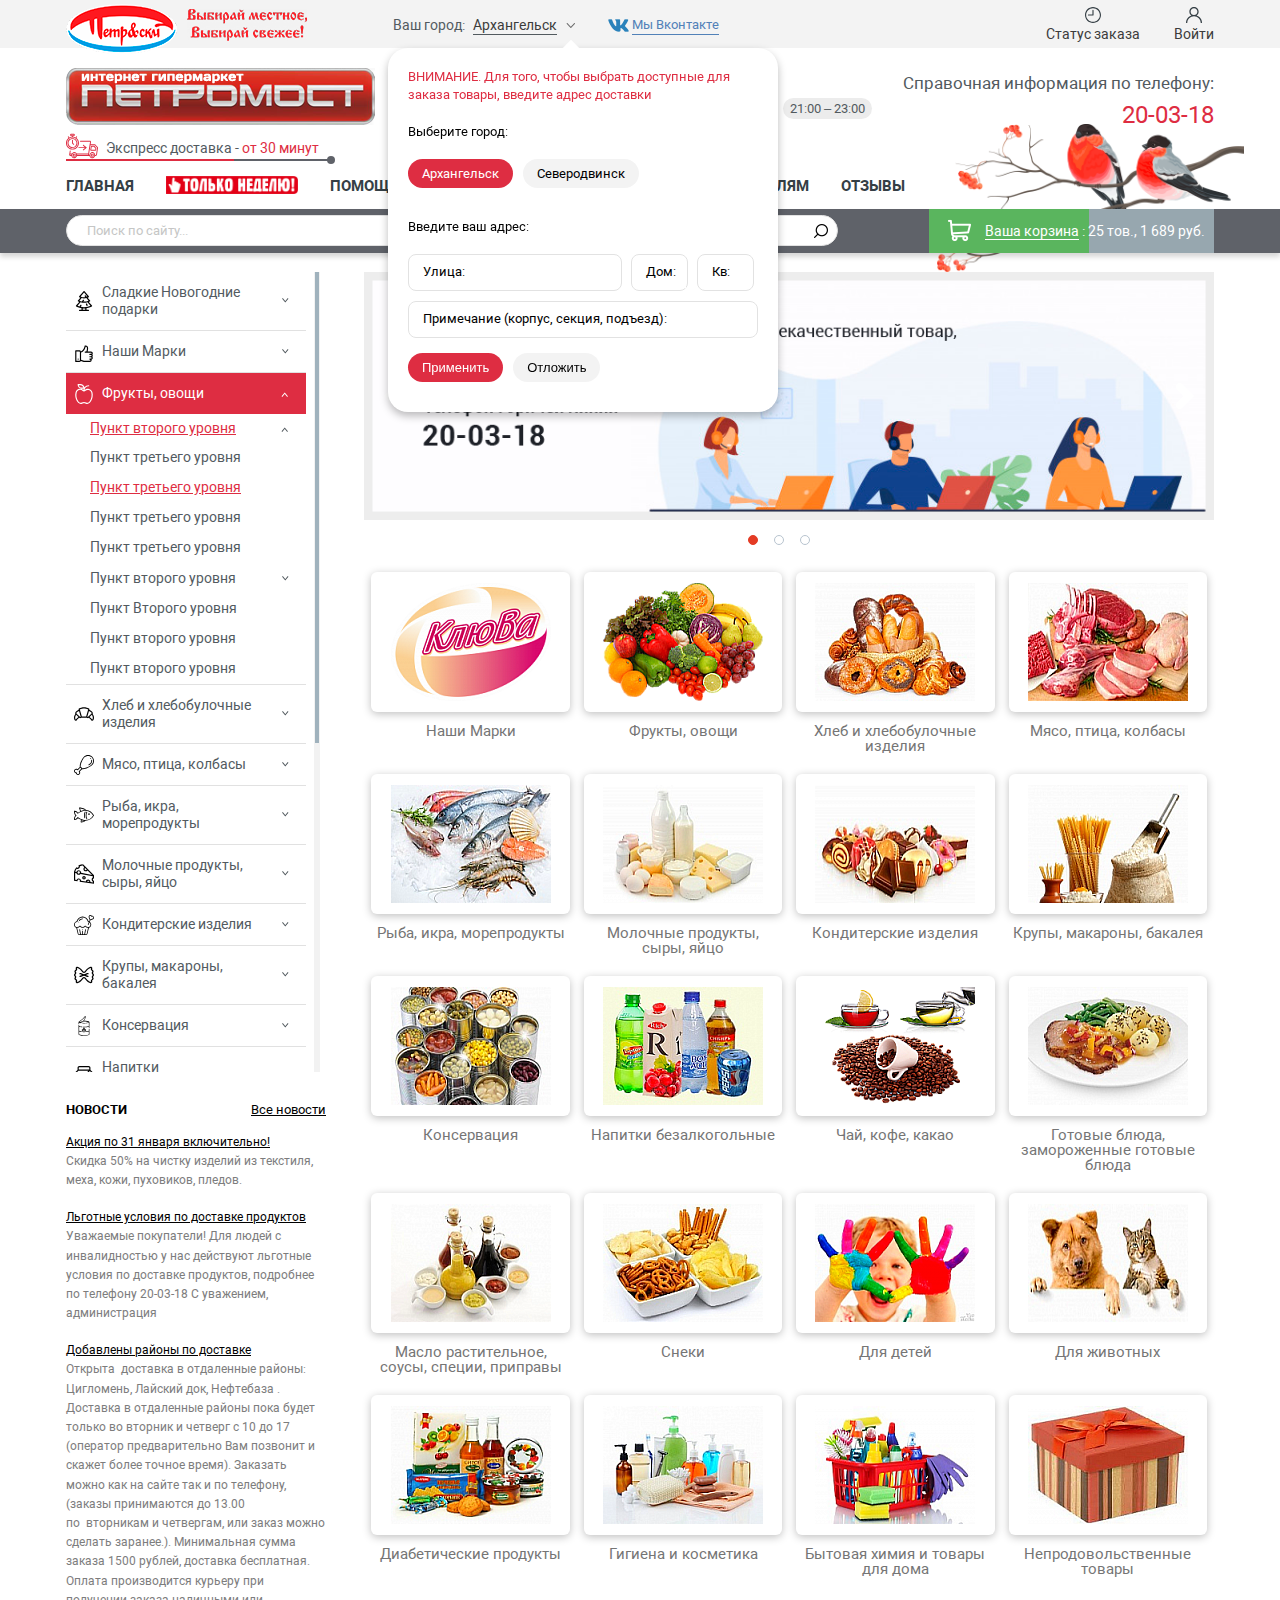
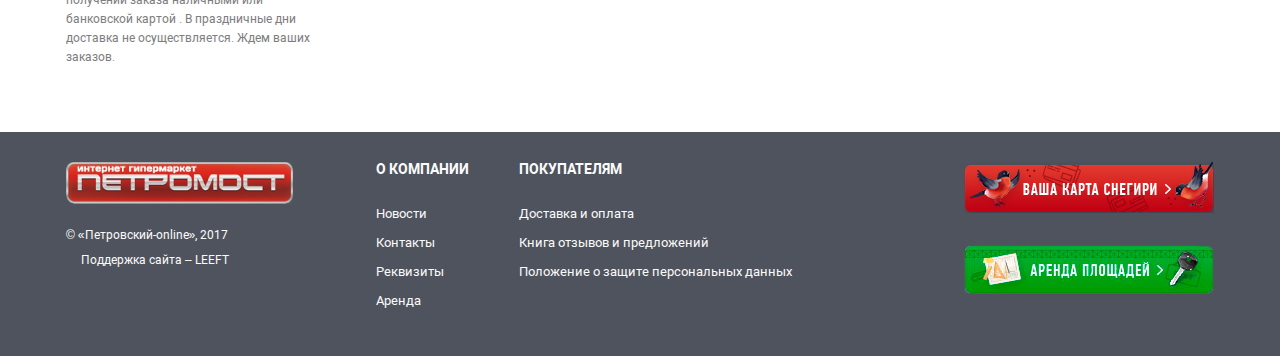
==== docs/index.html @ ac7d1e12 "create" ====
<!DOCTYPE html>
<html class="s1 mod-overflow">
<head>
    <meta name="viewport" content="width=device-width, initial-scale=1">
    <meta http-equiv="X-UA-Compatible" content="IE=edge">
    <title>Петромост.рф - Интернет магазин продуктов</title>
    <meta charset="UTF-8">
    <META http-equiv=Content-Type content="text/html; charset=utf-8">
    <script type="text/javascript" src="scripts_old/jquery-1.8.3.min.js"></script>
    <meta http-equiv="Content-Type" content="text/html; charset=UTF-8" />
    <meta name="robots" content="index, follow" />
    <meta name="keywords" content="Петромост, петромост.рф, интернет магазин, доставка продуктов, продукты, купить продукты с доставкой, мясо, молоко, консервация, напитки, бакалея, на дом, Архангельск" />
    <meta name="description" content="Петромост.рф  - интернет гипермаркет (интернет магазин) продуктов питания в Архангельске, доставка продуктов в офис и на дом" />

    <link href="styles_old/kernel_main_v1.css" type="text/css"  rel="stylesheet" />
    <link href="styles_old/page_85cbd7ffe8cca6eb652d5aca502a6963_v1.css" type="text/css"  rel="stylesheet" />
    <link href="styles_old/template_04885a9dadc948684a8956e6406405ed_v1.css" type="text/css"  data-template-style="true" rel="stylesheet" />
    <link href="styles_old/popup.min.css" type="text/css"  data-template-style="true"  rel="stylesheet" />
    <link href="https://use.fontawesome.com/releases/v5.8.1/css/all.css" rel="preload" as="style">
    <link href="https://use.fontawesome.com/releases/v5.8.1/css/all.css" rel="stylesheet">
    


    <script type="text/javascript"  src="scripts_old/kernel_main_v1.js"></script>
    <script type="text/javascript"  src="scripts_old/kernel_socialservices_v1.js"></script>

    

    <script type="text/javascript"  src="scripts_old/template_f5837180a6093e9249a236d02bc53e63_v1.js"></script>

    


        
    <link href="styles_old/adaptive.css" type="text/css" rel="stylesheet"/>

    <script src="scripts_old/jquery.site_scripts.js"></script>
    <script src="scripts_old/jquery.fancybox-1.3.4.pack.js"></script>
    <!--        <link rel="stylesheet" href="--><!--/css/new-style.css">-->

    <link rel="stylesheet" href="styles_old/media-queries.css">

    <link rel="stylesheet" href="styles/index.css">
    <link rel="stylesheet" href="fonts/roboto/roboto.css">
    <script src="scripts/bundle.js"></script>
    <script src="scripts/vendor/baron.js"></script>
    <script src="scripts/vendor/svg4everybody.min.js"></script>
    <script>svg4everybody(); // run it now or whenever you are ready</script>

    
</head>

<body class="mod-overflow">
<!-- Yandex.Metrika counter -->

<!-- /Yandex.Metrika counter -->


    <div class="popupSelectCity">
        <div class="hovSelectCity"></div>
        <div class="windSelectCity" id="select_city" style="display: none">
            <div class="closeSelectCity"></div>
            <div class="titleSelectCity">Выбрать город</div>
            <div class="modal-text" style="color:red;font-size: 15px"> ВНИМАНИЕ. Для того, чтобы выбрать доступные для
            заказа товары, введите адрес доставки
            </div>
            <!--<div class="modal-text">Прежде чем начать пользоваться сайтом, укажите адрес доставки, чтобы выбрать доступные для заказа товары</div>-->
            <ul class="selectSelectCity inline">
                <li><a href="http://петромост.рф/?city=arh" id="set_adress"                   class="address-selection">Архангельск</a></li>
                <li><a href="http://северодвинск.петромост.рф/?city=sev" id="sevsk_city">Северодвинск</a></li>
                <!--<li><a href="http://новодвинск.петромост.рф/?city=nvd" id="sevsk_city">Новодвинск</a></li>-->
            </ul>
        </div>
        <div class="windSelectCity street" id="select_street" >
            <div class="closeSelectCity"></div>
            <div class="titleSelectCity">Укажите адрес</div>
            <div class="modal-text" style="color:red;font-size: 15px"> ВНИМАНИЕ. Для того, чтобы выбрать доступные для заказа товары, введите адрес доставки </div>
            <!--<div class="modal-text">Прежде чем начать пользоваться сайтом, укажите адрес доставки, чтобы выбрать доступные для заказа товары</div>-->
            <input type="hidden" id="template_path" value="/bitrix/templates/main_adaptive">
            <input type="hidden" id="stree_tt" value="">
            <input type="text" value="" class="inp header__input findStreet" placeholder="Введите адрес*" required>
            <div class="scroll_bar" style="height: 215px;display: none;">
                <div class="streetFinder"></div>
            </div>
            <div class="street_data">
                <input type="text" value="" class="inp header__input" placeholder="Дом*" id="house" required="">
                <input type="text" value="" class="inp header__input" placeholder="Корпус" id="korpus">
                <input type="text" value="" class="inp header__input" placeholder="Квартира*" id="flat" required>
                <div style="clear: both"></div>
            </div>
            <div class="selectCityFooter">
                <a href="#" class="btn set_adress btn__order" style="padding-top:10px">Подтвердить</a>
            </div>
        </div>
    </div>
    <div class="selectSite">
        <span class="mobile">
            <a href="#" class="selectCity">Ваш город: Архангельск</a>
        </span>
        <span class="destop">
            <a href="/" class="header-top-logo">
                <img src="assets/img/petrovsky-logo.png" alt="Петровский лого">
            </a>
            <a href="/" class="header-top-logo-text">
                <img src="assets/img/petrovsky-logo-text.png" alt="Петровский лого">
            </a>
            Ваш город:<a href="#" class="js-select-city"><span class="baloon-select-city-tail js-select-city-baloon active"></span>Архангельск</a>
            
            <div class="baloon-select-city js-select-city-baloon active">
                <p class="baloon-select-city-top">ВНИМАНИЕ. Для того, чтобы выбрать доступные для заказа товары, введите адрес доставки</p>
                <form class="baloon-select-city-form" action="">
                    <p>Выберите город:</p>
                    <div class="baloon-select-city-row">
                        <a class="baloon-select-city-form__city js-select-city-link active" href="#">Архангельск</a>
                        <a class="baloon-select-city-form__city js-select-city-link" href="#">Северодвинск</a>
                    </div>
                    <p>Введите ваш адрес:</p>
                    <div class="baloon-select-city-row mod-address">
                        <label class="baloon-select-city-form__input street">
                            <input class="inp" type="text" name="street" placeholder=" ">
                            <span>Улица:</span>
                        </label>
                        <label class="baloon-select-city-form__input building">
                            <input class="inp" type="text" name="building" placeholder=" ">
                            <span>Дом:</span>
                        </label>
                        <label class="baloon-select-city-form__input apartment">
                            <input class="inp" type="text" name="apt" placeholder=" ">
                            <span>Кв:</span>
                        </label>
                    </div>
                    <div class="baloon-select-city-row mod-comment">
                        <label class="baloon-select-city-form__input">
                            <input class="inp" type="text" name="comment" placeholder=" ">
                            <span>Примечание (корпус, секция, подъезд):</span>
                        </label>
                    </div>
                    <div class="baloon-select-city-row mod-buttons">
                        <button class="baloon-select-city-form__button submit">Применить</button>
                        <button class="baloon-select-city-form__button js-baloon-close">Отложить</button>
                    </div>
                </form>
            </div>
            <a class="selectCity-vk" target="_blank" href="http://vk.com/petromost">Мы Вконтакте</a>
            
            <a href="/" class="header-new-status">
                <div class="header-new-icon">
                    <svg class="icon-header-time">
                        <use xlink:href="icons/all.svg#icon-header-time"/>
                    </svg>
                </div>
                <div href="/" class="header-new-text">
                    Статус заказа
                </div>
            </a>
            <a href="/" class="header-new-auth">
                <div class="header-new-icon">
                    <svg class="icon-header-user">
                        <use xlink:href="icons/all.svg#icon-header-user"/>
                    </svg>
                </div>
                <div class="header-new-text">
                    Войти
                </div>
            </a>
        </span>
        
    </div>

    <div class="popup-mobile">
        <div class="popup-mobile__background">

        </div>
        <div class="popup-mobile-wrapper">
            <div class="popup-mobile-content">
                <div class="popup-mobile__title">
                    Новая мобильная версия
                </div>
                <div class="popup-mobile__text">
                    Мы внедряем НОВУЮ <br/> мобильную версию для&nbsp;вашего&nbsp;удобства.
                </div>
                <a href="/" class="popup-mobile__button">
                    <svg xmlns="http://www.w3.org/2000/svg" xmlns:xlink="http://www.w3.org/1999/xlink" width="30" height="33" viewBox="0 0 30 33">
                        <image id="clone" width="30" height="33" xlink:href="[data-uri]"/>
                    </svg>
                    <span>Перейти</span>
                </a>
            
            </div>
            <div class="popup-mobile__close js-popup-mobile-close">
                [ Х ]
            </div>
        </div>
    </div>
    <!-- begin site_container  -->
    <div class="site_container">
        <div class="header__bottom">
            <div class="header__bottom-container">
                <div class="header__bottom-cart js-show-cart" data-delivery-price="3000" data-current-price="1689">
    <span class="header__bottom-cart-indicator js-cart-indicator"></span>
    <div class="header__bottom-cart-content">
        <a class="header__bottom-cart-link" href="#">Ваша корзина</a>
        :
        <span class="cart-price">25</span>
        тов.,
        <span class="cart-price">1 689</span>
        руб.
        <div class="header__bottom-cart-baloon js-cart-baloon js-custom-scroll">
            <div class="header__bottom-cart-baloon-indicator">
                <span class="header__bottom-cart-baloon-indicator-background js-cart-indicator"></span>
                <span class="header__bottom-cart-baloon-indicator-text">До бесплатной доставки осталось 1 311 руб.</span>
            </div>
            <div class="header__bottom-cart-baloon-container">
                <div class="baron__scroller">
                    <div class="header__bottom-cart-baloon-row">
                        <div class="header__bottom-cart-baloon-item">
                            <div class="header__bottom-cart-baloon__img"></div>
                            <div class="header__bottom-cart-baloon-info">
                                <p class="header__bottom-cart-baloon-info-text">Ананасы Боярин колечки в легком сиропе ж/б 580мл копия</p>
                            </div>
                            <div class="stepper">
                                <label for="" class="stepper__field">
                                    <input type="text" value="1" maxlength="2" step="1" class="stepper__input">
                                    <span class="stepper-text">шт.</span>
                                </label>
                                <div class="stepper__buttons">
                                    <button class="stepper__btn stepper__btn-minus" aria-label="Уменьшить количество">-</button>
                                    <button class="stepper__btn stepper__btn-plus" aria-label="Увеличить количество">+</button>
                                </div>
                            </div>
                            <span class="basket-item-cost">43.86p</span>
                            <div class="header__bottom-cart-baloon-item-delete">
                                <svg xmlns="http://www.w3.org/2000/svg" xmlns:xlink="http://www.w3.org/1999/xlink" fill="rgb(99, 110, 112)" width="12px" height="11px">
                                    <path fill-rule="evenodd" d="M11.414,10.282 L11.053,10.662 L6.000,5.861 L0.947,10.662 L0.586,10.282 L5.620,5.500 L0.586,0.718 L0.947,0.338 L6.000,5.139 L11.053,0.338 L11.414,0.718 L6.380,5.500 L11.414,10.282 Z"/>
                                </svg>
                            </div>
                        </div>
                    </div>
                    <div class="header__bottom-cart-baloon-row">
                        <div class="header__bottom-cart-baloon-item">
                            <div class="header__bottom-cart-baloon__img"></div>
                            <div class="header__bottom-cart-baloon-info">
                                <p class="header__bottom-cart-baloon-info-text">Ананасы Боярин колечки в легком сиропе ж/б 580мл копия</p>
                            </div>
                            <div class="stepper">
                                <label for="" class="stepper__field">
                                    <input type="text" value="1" maxlength="2" step="1" class="stepper__input">
                                    <span class="stepper-text">шт.</span>
                                </label>
                                <div class="stepper__buttons">
                                    <button class="stepper__btn stepper__btn-minus" aria-label="Уменьшить количество">-</button>
                                    <button class="stepper__btn stepper__btn-plus" aria-label="Увеличить количество">+</button>
                                </div>
                            </div>
                            <span class="basket-item-cost">43.86p</span>
                            <div class="header__bottom-cart-baloon-item-delete">
                                <svg xmlns="http://www.w3.org/2000/svg" xmlns:xlink="http://www.w3.org/1999/xlink" fill="rgb(99, 110, 112)" width="12px" height="11px">
                                    <path fill-rule="evenodd" d="M11.414,10.282 L11.053,10.662 L6.000,5.861 L0.947,10.662 L0.586,10.282 L5.620,5.500 L0.586,0.718 L0.947,0.338 L6.000,5.139 L11.053,0.338 L11.414,0.718 L6.380,5.500 L11.414,10.282 Z"/>
                                </svg>
                            </div>
                        </div>
                    </div>
                </div>
                <div class="baron__track">
                    <div class="baron__bar"></div>
                </div>
            </div>

            <div class="basket-recommendation">
                <p class="basket-recommendation__title">Добавить к заказу?</p>
                <div class="basket-recommendation__item">
                    <div class="header__bottom-cart-baloon__img"></div>
                    <div class="basket-recommendation__item__container">
                        <div class="basket-recommendation__item-info">
                            <p class="header__bottom-cart-baloon-info-text basket-recommendation__item-title">Бумага туалетная Клюва 2-сл белая 4шт</p>
                        </div>
                        <span class="basket-item-cost basket-recommendation__item-cost">43.86p</span>
                        <div class="stepper">
                            <label for="" class="stepper__field">
                                <input type="text" value="1" maxlength="2" step="1" class="stepper__input">
                                <span class="stepper-text">шт.</span>
                            </label>
                            <div class="stepper__buttons">
                                <button class="stepper__btn stepper__btn-minus hidden" aria-label="Уменьшить количество">-</button>
                                <button class="stepper__btn stepper__btn-plus" aria-label="Увеличить количество">+</button>
                            </div>
                        </div>
                    </div>
                </div>
<div class="basket-recommendation__item">
                    <div class="header__bottom-cart-baloon__img"></div>
                    <div class="basket-recommendation__item__container">
                        <div class="basket-recommendation__item-info">
                            <p class="header__bottom-cart-baloon-info-text basket-recommendation__item-title">Бумага туалетная Клюва 2-сл белая 4шт</p>
                        </div>
                        <span class="basket-item-cost basket-recommendation__item-cost">43.86p</span>
                        <div class="stepper">
                            <label for="" class="stepper__field">
                                <input type="text" value="0" maxlength="2" step="1" class="stepper__input">
                                <span class="stepper-text">шт.</span>
                            </label>
                            <div class="stepper__buttons">
                                <button class="stepper__btn stepper__btn-minus hidden" aria-label="Уменьшить количество">-</button>
                                <button class="stepper__btn stepper__btn-plus" aria-label="Увеличить количество">+</button>
                            </div>
                        </div>
                    </div>
                </div>
                <div class="basket-recommendation__item">
                    <div class="header__bottom-cart-baloon__img"></div>
                    <div class="basket-recommendation__item__container">
                        <div class="basket-recommendation__item-info">
                            <p class="header__bottom-cart-baloon-info-text basket-recommendation__item-title">Бумага туалетная Клюва 2-сл белая 4шт</p>
                        </div>
                        <span class="basket-item-cost basket-recommendation__item-cost">43.86p</span>
                        <div class="stepper">
                            <label for="" class="stepper__field">
                                <input type="text" value="0" maxlength="2" step="1" class="stepper__input">
                                <span class="stepper-text">шт.</span>
                            </label>
                            <div class="stepper__buttons">
                                <button class="stepper__btn stepper__btn-minus hidden" aria-label="Уменьшить количество">-</button>
                                <button class="stepper__btn stepper__btn-plus" aria-label="Увеличить количество">+</button>
                            </div>
                        </div>
                    </div>
                </div>
                <div class="basket-recommendation__item">
                    <div class="header__bottom-cart-baloon__img"></div>
                    <div class="basket-recommendation__item__container">
                        <div class="basket-recommendation__item-info">
                            <p class="header__bottom-cart-baloon-info-text basket-recommendation__item-title">Бумага туалетная Клюва 2-сл белая 4шт</p>
                        </div>
                        <span class="basket-item-cost basket-recommendation__item-cost">43.86p</span>
                        <div class="stepper">
                            <label for="" class="stepper__field">
                                <input type="text" value="0" maxlength="2" step="1" class="stepper__input">
                                <span class="stepper-text">шт.</span>
                            </label>
                            <div class="stepper__buttons">
                                <button class="stepper__btn stepper__btn-minus hidden" aria-label="Уменьшить количество">-</button>
                                <button class="stepper__btn stepper__btn-plus" aria-label="Увеличить количество">+</button>
                            </div>
                        </div>
                    </div>
                </div>
                <div class="basket-recommendation__item">
                    <div class="header__bottom-cart-baloon__img"></div>
                    <div class="basket-recommendation__item__container">
                        <div class="basket-recommendation__item-info">
                            <p class="header__bottom-cart-baloon-info-text basket-recommendation__item-title">Бумага туалетная Клюва 2-сл белая 4шт</p>
                        </div>
                        <span class="basket-item-cost basket-recommendation__item-cost">43.86p</span>
                        <div class="stepper">
                            <label for="" class="stepper__field">
                                <input type="text" value="0" maxlength="2" step="1" class="stepper__input">
                                <span class="stepper-text">шт.</span>
                            </label>
                            <div class="stepper__buttons">
                                <button class="stepper__btn stepper__btn-minus hidden" aria-label="Уменьшить количество">-</button>
                                <button class="stepper__btn stepper__btn-plus" aria-label="Увеличить количество">+</button>
                            </div>
                        </div>
                    </div>
                </div>
    
                            </div>

            <a class="header__bottom-cart-baloon__button" href="#">Перейти в корзину</a>
        </div>
    </div>
</div>

            </div>
        </div>
        <!-- begin site_block  -->
        <div class="site_block">
            <div class="header__deliv_time mobile" data-virtual="1">
                <div class="header__deliv_time__close">
                    <span></span>
                    <span></span>
                </div>
                <div class="header__deliv_time_row">
                    Доступное время доставки:
                    <span class="header__deliv_time_item active">сегодня</span>
                    <span class="header__deliv_time_item">завтра</span>
                </div>
                <div class="header__deliv_time_table">
                    <table class="active">
                        <tr>
                            <td >
                                <span data-today="0" data-yesterday="0" data-max="6">09:00 – 12:00</span>
                            </td>
                            <td >
                                <span data-today="0" data-yesterday="0" data-max="10">12:00 – 15:00</span>
                            </td>
                            <td class="active">
                                <span data-today="0" data-yesterday="0" data-max="10">15:00 – 18:00</span>
                            </td>
                            <td class="active">
                                <span data-today="0" data-yesterday="0" data-max="6">18:00 – 21:00</span>
                            </td>
                            <td class="active">
                                <span data-today="0" data-yesterday="0" data-max="6">21:00 – 23:00</span>
                            </td>
                        </tr>
                    </table>
                    <table>
                        <tr>
                            <td class="active">
                                <span data-today="0" data-yesterday="" data-max="6">09:00 – 12:00</span>
                            </td>
                            <td class="active">
                                <span data-today="0" data-yesterday="" data-max="10">12:00 – 15:00</span>
                            </td>
                            <td class="active">
                                <span data-today="0" data-yesterday="" data-max="10">15:00 – 18:00</span>
                            </td>
                            <td class="active">
                                <span data-today="0" data-yesterday="" data-max="6">18:00 – 21:00</span>
                            </td>
                            <td class="active">
                                <span data-today="0" data-yesterday="0" data-max="6">21:00 – 23:00</span>
                            </td>
                        </tr>
                    </table>
                </div>
                
            </div><div class="header-top-mobile">
                <div class="header-top-mobile-col">
                    <a href="/" class="header-top-mobile-logo">
                        <img src="assets/img/petrovsky-logo-mobile.png" alt="Петровский лого">
                    </a>
                    <a href="/" class="header-top-mobile-logo-text">
                        <img src="assets/img/petrovsky-logo-text-mobile.png" alt="Выбирай местное, выбирай свежее!">
                    </a>
                </div>
                <div class="header-top-mobile-col">
                    <a href="my-history.html" class="header-top-mobile-status">
                        <svg class="icon-header-time">
                            <use xlink:href="icons/all.svg#icon-header-time"></use>
                        </svg>
                    </a>
                </div>
            </div>
            <header class="header cf">
                <div class="header__left">
                    <a href="#" class="header-mobile-hamburger page">
                        <div class="header-mobile-hamburger__icon">
                            <span></span>
                            <span></span>
                            <span></span>
                        </div>
                    </a>
                    <div class="header-mobile-operation">
                        <a href="#" class="header-mobile-search"></a>
                        <a href="#" class="header-mobile-user auth__reg"></a>
                    </div>
                    <a href="/" class="header__logo"><img src="assets/img/logo.png" alt="Петромост"></a>

                    <a href="/customers/shops/" class="header__contact">наши контакты</a>

                    <div class="header__deliv_time">
                        <div class="header__deliv_time_row">
                            Доступное время доставки:
                            <span class="header__deliv_time_item active">сегодня</span>
                            <span class="header__deliv_time_item">завтра</span>
                        </div>
                        <div class="header__deliv_time_table">

                            <table class="active">
                                <tr>
                                    <td>
                                        <span data-today="0" data-yesterday="0" data-max="6">09:00 – 12:00</span>
                                    </td>
                                    <td>
                                        <span data-today="0" data-yesterday="0" data-max="10">12:00 – 15:00</span>
                                    </td>
                                    <td class="current">
                                        <span data-today="0" data-yesterday="0" data-max="10">15:00 – 18:00</span>
                                    </td>
                                    <td class="active">
                                        <span data-today="0" data-yesterday="0" data-max="6">18:00 – 21:00</span>
                                    </td>
                                    <td class="active">
                                        <span data-today="0" data-yesterday="0" data-max="6">21:00 – 23:00</span>
                                    </td>
                                </tr>
                            </table>

                            <table>
                                <tr>
                                    <td class="active">
                                        <span data-today="0" data-yesterday="" data-max="6">09:00 – 12:00</span>
                                    </td>
                                    <td class="active">
                                        <span data-today="0" data-yesterday="" data-max="10">12:00 – 15:00</span>
                                    </td>
                                    <td class="active">
                                        <span data-today="0" data-yesterday="" data-max="10">15:00 – 18:00</span>
                                    </td>
                                    <td class="active">
                                        <span data-today="0" data-yesterday="" data-max="6">18:00 – 21:00</span>
                                    </td>
                                    <td class="active">
                                        <span data-today="0" data-yesterday="" data-max="6">21:00 – 23:00</span>
                                    </td>
                                </tr>
                            </table>
                        </div>
                    </div>

                    <div class="header-fast-delivery">
                        <svg class="icon-fast-delivery">
                            <use xlink:href="icons/all.svg#icon-fast-delivery"/>
                        </svg>
                        <div class="header-fast-delivery__text">
                            Экспресс доставка - <span class="mod-red">от 30 минут</span>
                        </div>
                        <div class="header-fast-delivery__line">
                            
                        </div>

                    </div>
                    <!-- begin header__menu -->
                        
                    <nav class="header__menu">
                        <div class="mobile-menu_title">
                            <i class="mobile-menu_title--icon-menu"></i>Меню</div>
                        <a href="#" class="mobile-close">закрыть
                            <i>×</i>
                        </a>

                        <ul class="header__menu_ul cf">
                            <li class="header__menu_item">
                                <a href="/" target="" class="active">
                                    Главная
                                </a>
                            </li>
                            <li class="header__menu_item">
                                <a href="/advantageous-purchases/" target="">
                                    <img style="max-height:18px;" src="assets/img/sale_icon.png" alt="Только неделю"/>
                                </a>
                            </li>
                            <li class="header__menu_item">
                                <a href="/help/" target="">
                                    Помощь
                                </a>
                            </li>
                            <li class="header__menu_item">
                                <a href="/delivery-and-payment/" target="">
                                    Доставка и оплата
                                </a>
                            </li>
                            <li class="header__menu_item">
                                <a href="/delivery-and-payment/page.php" target="">
                                    Оптовым покупателям
                                </a>
                            </li>
                            <li class="header__menu_item">
                                <a href="https://vk.com/topic-114505317_35017149" target="_blank">
                                    Отзывы
                                </a>
                            </li>
                        </ul>
                    </nav>

                    <pre style="display:none;">
                    Array
                    (
                        [0] => Array
                            (
                                [TEXT] => Главная
                                [LINK] => /
                                [SELECTED] => 1
                                [PERMISSION] => R
                                [ADDITIONAL_LINKS] => Array
                                    (
                                    )

                                [ITEM_TYPE] => D
                                [ITEM_INDEX] => 0
                                [PARAMS] => Array
                                    (
                                    )

                                [DEPTH_LEVEL] => 1
                                [IS_PARENT] => 
                            )

                        [1] => Array
                            (
                                [TEXT] => Только неделю
                                [LINK] => /advantageous-purchases/
                                [SELECTED] => 
                                [PERMISSION] => R
                                [ADDITIONAL_LINKS] => Array
                                    (
                                    )

                                [ITEM_TYPE] => D
                                [ITEM_INDEX] => 1
                                [PARAMS] => Array
                                    (
                                        [ICO] => assets/img/sale_icon.png
                                        [ICO_CSS] => max-height:18px;margin-top: 4px;
                                    )

                                [DEPTH_LEVEL] => 1
                                [IS_PARENT] => 
                            )

                        [2] => Array
                            (
                                [TEXT] => Помощь
                                [LINK] => /help/
                                [SELECTED] => 
                                [PERMISSION] => R
                                [ADDITIONAL_LINKS] => Array
                                    (
                                    )

                                [ITEM_TYPE] => D
                                [ITEM_INDEX] => 2
                                [PARAMS] => Array
                                    (
                                    )

                                [DEPTH_LEVEL] => 1
                                [IS_PARENT] => 
                            )

                        [3] => Array
                            (
                                [TEXT] => Доставка и оплата
                                [LINK] => /delivery-and-payment/
                                [SELECTED] => 
                                [PERMISSION] => R
                                [ADDITIONAL_LINKS] => Array
                                    (
                                    )

                                [ITEM_TYPE] => D
                                [ITEM_INDEX] => 3
                                [PARAMS] => Array
                                    (
                                    )

                                [DEPTH_LEVEL] => 1
                                [IS_PARENT] => 
                            )

                        [4] => Array
                            (
                                [TEXT] => Оптовым покупателям
                                [LINK] => /delivery-and-payment/page.php
                                [SELECTED] => 
                                [PERMISSION] => R
                                [ADDITIONAL_LINKS] => Array
                                    (
                                    )

                                [ITEM_TYPE] => P
                                [ITEM_INDEX] => 4
                                [PARAMS] => Array
                                    (
                                    )

                                [DEPTH_LEVEL] => 1
                                [IS_PARENT] => 
                            )

                        [5] => Array
                            (
                                [TEXT] => Отзывы
                                [LINK] => https://vk.com/topic-114505317_35017149
                                [SELECTED] => 
                                [PERMISSION] => Z
                                [ADDITIONAL_LINKS] => Array
                                    (
                                    )

                                [ITEM_TYPE] => P
                                [ITEM_INDEX] => 5
                                [PARAMS] => Array
                                    (
                                        [target] => _blank
                                    )

                                [DEPTH_LEVEL] => 1
                                [IS_PARENT] => 
                            )

                    )
                    </pre>

                    <!-- end header__menu -->
                    <div class="header-mobile">
                        <div class="header-mobile__head">
                            <a href="#" class="header-mobile-hamburger">
                                <div class="header-mobile-hamburger__icon">
                                    <span></span>
                                    <span></span>
                                    <span></span>
                                </div>
                            </a>
                            <div class="header-mobile-city">
                                <div class="header-mobile-city__title">Ваш город:</div>
                                <div class="header-mobile-city__select">
                                    <div class="header-mobile-city__name">Архангельск</div>
                                    <div class="header-mobile-dropdown">
                                        <a href="http://петромост.рф/?city=arh">
                                            <div class="header-mobile-dropdown__item">Архангельск</div>
                                        </a>
                                        <a href="http://северодвинск.петромост.рф/?city=sev">
                                            <div class="header-mobile-dropdown__item">Северодвинск</div>
                                        </a>
                                    </div>
                                </div>
                            </div>
                            <a href="#" class="header-mobile-close">
                                <div class="header-mobile-close__icon">
                                    <span></span>
                                    <span></span>
                                </div>
                            </a>
                        </div>
                        <div class="header-mobile-phone">
                            <div class="header-mobile-phone__text">
                                Заказ товаров
                                                                по телефону:
                            </div>
                            <div class="header-mobile-phone__body">
                                <span class="header-mobile-phone__num">20-03-18</span>
                                <a href="tel:+78182200318" class="header-mobile-phone__call">Позвонить сейчас</a>
                            </div>
                        </div>
                        <div class="header-fast-delivery-mobile">
                            <svg class="icon-fast-delivery">
                                <use xlink:href="icons/all.svg#icon-fast-delivery"/>
                            </svg>
                            <div class="header-fast-delivery__text">
                                Экспресс доставка - от 30 минут
                            </div>
                            <div class="header-fast-delivery__line">
                                
                            </div>

                        </div>
                        <div class="header-mobile__body">
                            <ul class="header-mobile-list">
                                <li class="header-mobile-list__item">
                                    <a href="/" target="" class="selected">Главная</a>
                                </li>
                                <li class="header-mobile-list__item">
                                    <a href="/help/" target="">Помощь</a>
                                </li>
                                <li class="header-mobile-list__item">
                                    <a href="/delivery-and-payment/" target="">Доставка и оплата</a>
                                </li>
                                <li class="header-mobile-list__item">
                                    <a href="/delivery-and-payment/page.php" target="">Оптовым покупателям</a>
                                </li>
                                <li class="header-mobile-list__item">
                                    <a href="https://vk.com/topic-114505317_35017149" target="_blank">Отзывы</a>
                                </li>
                            </ul>


                            <ul class="header-mobile-list header-mobile-catalog">
                                <li class="header-mobile-list__item">
                                    <a href="/catalog/nashi-marki/" class="root-item">Наши Марки</a>
                                </li>
                                <li class="header-mobile-list__item">
                                    <a href="/catalog/frukty-ovoshchi/" class="root-item">Фрукты, овощи<i class="header-mobile-arrow"></i>
                                    </a>
                                    <ul class="header-mobile-sublist">
                                        <li class="header-mobile-sublist__item ">
                                            <a href="/catalog/griby/">Грибы</a>
                                        </li>
                                        <li class="header-mobile-sublist__item ">
                                            <a href="/catalog/ovoshchi-frukty-pererabotannye/">Овощи, фрукты переработанные</a>
                                        </li>
                                        <li class="header-mobile-sublist__item ">
                                            <a href="/catalog/ovoshchi-frukty-zelen-svezhie/">Овощи, фрукты, зелень свежие</a>
                                        </li>
                                        <li class="header-mobile-sublist__item ">
                                            <a href="/catalog/ovoshchi-frukty-yagody-zamorozhennye/">Овощи, фрукты, ягоды замороженные</a>
                                        </li>
                                    </ul>
                                </li>

                                <li class="header-mobile-list__item">
                                    <a href="/catalog/khleb-i-khlebobulochnye-izdeliya/" class="root-item">Хлеб и хлебобулочные изделия<i class="header-mobile-arrow"></i>
                                    </a>
                                    <ul class="header-mobile-sublist">
                                        <li class="header-mobile-sublist__item ">
                                            <a href="/catalog/vypechka/">Выпечка</a>
                                        </li>
                                        <li class="header-mobile-sublist__item ">
                                            <a href="/catalog/pirogi/">Пироги</a>
                                        </li>
                                        <li class="header-mobile-sublist__item ">
                                            <a href="/catalog/torty-keksy-rulety/">Торты, кексы, рулеты</a>
                                        </li>
                                        <li class="header-mobile-sublist__item ">
                                            <a href="/catalog/khlebobulochnye-izdeliya/">Хлебобулочные изделия</a>
                                        </li>
                                        <li class="header-mobile-sublist__item ">
                                            <a href="/catalog/khlebtsy/">Хлебцы</a>
                                        </li>
                                    </ul>
                                </li>

                                <li class="header-mobile-list__item">
                                    <a href="/catalog/myaso-ptitsa-kolbasy/" class="root-item">Мясо, птица, колбасы<i class="header-mobile-arrow"></i>
                                    </a>
                                    <ul class="header-mobile-sublist">
                                        <li class="header-mobile-sublist__item ">
                                            <a href="/catalog/myasnaya-gastronomiya/">Мясная гастрономия</a>
                                        </li>
                                        <li class="header-mobile-sublist__item ">
                                            <a href="/catalog/myaso/">Мясо</a>
                                        </li>
                                        <li class="header-mobile-sublist__item ">
                                            <a href="/catalog/polufabrikaty-iz-myasa-i-ptitsy-okhlazhdennye/">Полуфабрикаты из мяса и птицы охлажденные</a>
                                        </li>
                                        <li class="header-mobile-sublist__item ">
                                            <a href="/catalog/ptitsa/">Птица</a>
                                        </li>
                                        <li class="header-mobile-sublist__item ">
                                            <a href="/catalog/subprodukty/">Субпродукты</a>
                                        </li>
                                    </ul>
                                </li>

                                <li class="header-mobile-list__item">
                                    <a href="/catalog/ryba-ikra-moreprodukty/" class="root-item">Рыба, икра, морепродукты<i class="header-mobile-arrow"></i>
                                    </a>
                                    <ul class="header-mobile-sublist">
                                        <li class="header-mobile-sublist__item ">
                                            <a href="/catalog/ikra/">Икра</a>
                                        </li>
                                        <li class="header-mobile-sublist__item ">
                                            <a href="/catalog/moreprodukty/">Морепродукты</a>
                                        </li>
                                        <li class="header-mobile-sublist__item ">
                                            <a href="/catalog/polufabrikaty-iz-ryby/">Полуфабрикаты из рыбы</a>
                                        </li>
                                        <li class="header-mobile-sublist__item ">
                                            <a href="/catalog/ryba-zamorozhennaya-i-okhlazhdennaya/">Рыба замороженная и охлажденная</a>
                                        </li>
                                        <li class="header-mobile-sublist__item ">
                                            <a href="/catalog/rybnaya-gastronomiya/">Рыбная гастрономия</a>
                                        </li>
                                    </ul>
                                </li>

                                <li class="header-mobile-list__item">
                                    <a href="/catalog/molochnye-produkty-syry-yaytso/" class="root-item">Молочные продукты, сыры, яйцо<i class="header-mobile-arrow"></i>
                                    </a>
                                    <ul class="header-mobile-sublist">
                                        <li class="header-mobile-sublist__item ">
                                            <a href="/catalog/molochnye-produkty/">Молочные продукты</a>
                                        </li>
                                        <li class="header-mobile-sublist__item ">
                                            <a href="/catalog/morozhenoe/">Мороженое</a>
                                        </li>
                                        <li class="header-mobile-sublist__item ">
                                            <a href="/catalog/syry/">Сыры</a>
                                        </li>
                                        <li class="header-mobile-sublist__item ">
                                            <a href="/catalog/yaytso/">Яйцо</a>
                                        </li>
                                    </ul>
                                </li>

                                <li class="header-mobile-list__item">
                                    <a href="/catalog/konditerskie-izdeliya/" class="root-item">Кондитерские изделия<i class="header-mobile-arrow"></i>
                                    </a>
                                    <ul class="header-mobile-sublist">
                                        <li class="header-mobile-sublist__item ">
                                            <a href="/catalog/baranki-sushki-sukhari-tartaletki/">Баранки, сушки, сухари, тарталетки</a>
                                        </li>
                                        <li class="header-mobile-sublist__item ">
                                            <a href="/catalog/vostochnye-sladosti/">Восточные сладости</a>
                                        </li>
                                        <li class="header-mobile-sublist__item ">
                                            <a href="/catalog/zhevatelnaya-rezinka-osvezhayushchie-konfety/">Жевательная резинка, освежающие конфеты</a>
                                        </li>
                                        <li class="header-mobile-sublist__item ">
                                            <a href="/catalog/konfety/">Конфеты</a>
                                        </li>
                                        <li class="header-mobile-sublist__item ">
                                            <a href="/catalog/marmelad-zefir-pastila-sufle/">Мармелад, зефир, пастила, суфле</a>
                                        </li>
                                        <li class="header-mobile-sublist__item ">
                                            <a href="/catalog/muchnye-konditerskie-izdeliya/">Мучные кондитерские изделия</a>
                                        </li>
                                        <li class="header-mobile-sublist__item ">
                                            <a href="/catalog/shokolad-shokoladnaya-pasta/">Шоколад, шоколадная паста</a>
                                        </li>
                                    </ul>
                                </li>

                                <li class="header-mobile-list__item">
                                    <a href="/catalog/krupy-makarony-bakaleya/" class="root-item">Крупы, макароны, бакалея<i class="header-mobile-arrow"></i>
                                    </a>
                                    <ul class="header-mobile-sublist">
                                        <li class="header-mobile-sublist__item ">
                                            <a href="/catalog/krupy/">Крупы</a>
                                        </li>
                                        <li class="header-mobile-sublist__item ">
                                            <a href="/catalog/makarony-vermishel-lapsha/">Макароны, вермишель, лапша</a>
                                        </li>
                                        <li class="header-mobile-sublist__item ">
                                            <a href="/catalog/med/">Мед</a>
                                        </li>
                                        <li class="header-mobile-sublist__item ">
                                            <a href="/catalog/muka-smesi-i-dobavki-dlya-khlebopecheniya/">Мука, смеси и добавки для хлебопечения</a>
                                        </li>
                                        <li class="header-mobile-sublist__item ">
                                            <a href="/catalog/pishchevye-kontsentraty-sakhar-sol/">Пищевые концентраты, сахар, соль</a>
                                        </li>
                                        <li class="header-mobile-sublist__item ">
                                            <a href="/catalog/produkty-bystrogo-prigotovleniya-supy/">Продукты быстрого приготовления, супы</a>
                                        </li>
                                        <li class="header-mobile-sublist__item ">
                                            <a href="/catalog/sukhie-zavtraki-kashi-khlopya/">Сухие завтраки, каши, хлопья</a>
                                        </li>
                                    </ul>
                                </li>

                                <li class="header-mobile-list__item">
                                    <a href="/catalog/konservatsiya/" class="root-item">Консервация<i class="header-mobile-arrow"></i>
                                    </a>
                                    <ul class="header-mobile-sublist">
                                        <li class="header-mobile-sublist__item ">
                                            <a href="/catalog/gribnaya/">Грибная</a>
                                        </li>
                                        <li class="header-mobile-sublist__item ">
                                            <a href="/catalog/myasnaya/">Мясная</a>
                                        </li>
                                        <li class="header-mobile-sublist__item ">
                                            <a href="/catalog/ovoshchnaya/">Овощная</a>
                                        </li>
                                        <li class="header-mobile-sublist__item ">
                                            <a href="/catalog/rybnaya/">Рыбная</a>
                                        </li>
                                        <li class="header-mobile-sublist__item ">
                                            <a href="/catalog/fruktovo-yagodnaya/">Фруктово-ягодная</a>
                                        </li>
                                    </ul>
                                </li>

                                <li class="header-mobile-list__item">
                                    <a href="/catalog/napitki-bezalkogolnye/" class="root-item">Напитки безалкогольные<i class="header-mobile-arrow"></i>
                                    </a>
                                    <ul class="header-mobile-sublist">
                                        <li class="header-mobile-sublist__item ">
                                            <a href="/catalog/gazirovannye-napitki-limonady/">Газированные напитки, лимонады</a>
                                        </li>
                                        <li class="header-mobile-sublist__item ">
                                            <a href="/catalog/kvas-i-kholodnyy-chay/">Квас и холодный чай</a>
                                        </li>
                                        <li class="header-mobile-sublist__item ">
                                            <a href="/catalog/mineralnye-i-pitevye-vody/">Минеральные и питьевые воды</a>
                                        </li>
                                        <li class="header-mobile-sublist__item ">
                                            <a href="/catalog/soki-nektary-sokosoderzhashchie-napitki/">Соки, нектары, сокосодержащие напитки</a>
                                        </li>
                                        <li class="header-mobile-sublist__item ">
                                            <a href="/catalog/energeticheskie-napitki/">Энергетические напитки</a>
                                        </li>
                                    </ul>
                                </li>

                                <li class="header-mobile-list__item">
                                    <a href="/catalog/chay-kofe-kakao/" class="root-item">Чай, кофе, какао<i class="header-mobile-arrow"></i>
                                    </a>
                                    <ul class="header-mobile-sublist">
                                        <li class="header-mobile-sublist__item ">
                                            <a href="/catalog/kakao-shokoladnye-napitki/">Какао, шоколадные напитки</a>
                                        </li>
                                        <li class="header-mobile-sublist__item ">
                                            <a href="/catalog/kofe/">Кофе</a>
                                        </li>
                                        <li class="header-mobile-sublist__item ">
                                            <a href="/catalog/tsikoriy/">Цикорий</a>
                                        </li>
                                        <li class="header-mobile-sublist__item ">
                                            <a href="/catalog/chay/">Чай</a>
                                        </li>
                                    </ul>
                                </li>

                                <li class="header-mobile-list__item">
                                    <a href="/catalog/gotovye-blyuda-zamorozhennye-gotovye-blyuda/" class="root-item">Готовые блюда, замороженные готовые блюда<i class="header-mobile-arrow"></i>
                                    </a>
                                    <ul class="header-mobile-sublist">
                                        <li class="header-mobile-sublist__item ">
                                            <a href="/catalog/bliny/">Блины</a>
                                        </li>
                                        <li class="header-mobile-sublist__item ">
                                            <a href="/catalog/gril/">Гриль</a>
                                        </li>
                                        <li class="header-mobile-sublist__item ">
                                            <a href="/catalog/zamorozhennye-polufabrikaty/">Замороженные полуфабрикаты</a>
                                        </li>
                                        <li class="header-mobile-sublist__item ">
                                            <a href="/catalog/kulinariya/">Кулинария</a>
                                        </li>
                                        <li class="header-mobile-sublist__item ">
                                            <a href="/catalog/pitstsa-sushi/">Пицца, суши</a>
                                        </li>
                                        <li class="header-mobile-sublist__item ">
                                            <a href="/catalog/salaty/">Салаты</a>
                                        </li>
                                    </ul>
                                </li>

                                <li class="header-mobile-list__item">
                                    <a href="/catalog/maslo-rastitelnoe-sousy-spetsii-pripravy/" class="root-item">Масло растительное, соусы, специи, приправы<i class="header-mobile-arrow"></i>
                                    </a>
                                    <ul class="header-mobile-sublist">
                                        <li class="header-mobile-sublist__item ">
                                            <a href="/catalog/mayonez/">Майонез</a>
                                        </li>
                                        <li class="header-mobile-sublist__item ">
                                            <a href="/catalog/masla-rastitelnogo-proiskhozhdeniya/">Масла растительного происхождения</a>
                                        </li>
                                        <li class="header-mobile-sublist__item ">
                                            <a href="/catalog/soevyy-sous-risovaya-bumaga/">Соевый соус, рисовая бумага</a>
                                        </li>
                                        <li class="header-mobile-sublist__item ">
                                            <a href="/catalog/spetsii-pripravy/">Специи, приправы</a>
                                        </li>
                                        <li class="header-mobile-sublist__item ">
                                            <a href="/catalog/tomatnaya-pasta-ketchup-sous/">Томатная паста, кетчуп, соус</a>
                                        </li>
                                        <li class="header-mobile-sublist__item ">
                                            <a href="/catalog/uksus-limonnyy-sok/">Уксус, лимонный сок</a>
                                        </li>
                                        <li class="header-mobile-sublist__item ">
                                            <a href="/catalog/khren-gorchitsa/">Хрен, горчица</a>
                                        </li>
                                    </ul>
                                </li>

                                <li class="header-mobile-list__item">
                                    <a href="/catalog/sneki/" class="root-item">Снеки<i class="header-mobile-arrow"></i>
                                    </a>
                                    <ul class="header-mobile-sublist">
                                        <li class="header-mobile-sublist__item ">
                                            <a href="/catalog/orekhi/">Орехи</a>
                                        </li>
                                        <li class="header-mobile-sublist__item ">
                                            <a href="/catalog/popkorn/">Попкорн</a>
                                        </li>
                                        <li class="header-mobile-sublist__item ">
                                            <a href="/catalog/semechki/">Семечки</a>
                                        </li>
                                        <li class="header-mobile-sublist__item ">
                                            <a href="/catalog/sukhariki/">Сухарики</a>
                                        </li>
                                        <li class="header-mobile-sublist__item ">
                                            <a href="/catalog/sukhofrukty-zlaki/">Сухофрукты, злаки</a>
                                        </li>
                                        <li class="header-mobile-sublist__item ">
                                            <a href="/catalog/chipsy/">Чипсы</a>
                                        </li>
                                    </ul>
                                </li>

                                <li class="header-mobile-list__item">
                                    <a href="/catalog/dlya-detey/" class="root-item">Для детей<i class="header-mobile-arrow"></i>
                                    </a>
                                    <ul class="header-mobile-sublist">
                                        <li class="header-mobile-sublist__item ">
                                            <a href="/catalog/voda-napitki-soki/">Вода, напитки, соки</a>
                                        </li>
                                        <li class="header-mobile-sublist__item ">
                                            <a href="/catalog/detskaya-gigiena-i-kosmetika/">Детская Гигиена и косметика</a>
                                        </li>
                                        <li class="header-mobile-sublist__item ">
                                            <a href="/catalog/igrushki/">Игрушки</a>
                                        </li>
                                        <li class="header-mobile-sublist__item ">
                                            <a href="/catalog/kashi/">Каши</a>
                                        </li>
                                        <li class="header-mobile-sublist__item ">
                                            <a href="/catalog/molochnoe-detskoe-pitanie/">Молочное детское питание</a>
                                        </li>
                                        <li class="header-mobile-sublist__item ">
                                            <a href="/catalog/odezhda-obuv/">Одежда, обувь</a>
                                        </li>
                                        <li class="header-mobile-sublist__item ">
                                            <a href="/catalog/pechene-bakaleya/">Печенье, бакалея</a>
                                        </li>
                                        <li class="header-mobile-sublist__item ">
                                            <a href="/catalog/pyure/">Пюре</a>
                                        </li>
                                        <li class="header-mobile-sublist__item ">
                                            <a href="/catalog/sukhie-smesi/">Сухие смеси</a>
                                        </li>
                                    </ul>
                                </li>

                                <li class="header-mobile-list__item">
                                    <a href="/catalog/dlya-zhivotnykh/" class="root-item">Для животных<i class="header-mobile-arrow"></i>
                                    </a>
                                    <ul class="header-mobile-sublist">
                                        <li class="header-mobile-sublist__item ">
                                            <a href="/catalog/aksessuary-i-tovary-gigieny-dlya-zhivotnykh/">Аксессуары и товары гигиены для животных</a>
                                        </li>
                                        <li class="header-mobile-sublist__item ">
                                            <a href="/catalog/korm-dlya-koshek/">Корм для кошек</a>
                                        </li>
                                        <li class="header-mobile-sublist__item ">
                                            <a href="/catalog/korm-dlya-sobak/">Корм для собак</a>
                                        </li>
                                    </ul>
                                </li>

                                <li class="header-mobile-list__item">
                                    <a href="/catalog/diabeticheskie-produkty/" class="root-item">Диабетические продукты<i class="header-mobile-arrow"></i>
                                    </a>
                                    <ul class="header-mobile-sublist">
                                        <li class="header-mobile-sublist__item ">
                                            <a href="/catalog/batonchiki-konfety-zamenitel-sakhara/">Батончики, конфеты, заменитель сахара</a>
                                        </li>
                                        <li class="header-mobile-sublist__item ">
                                            <a href="/catalog/zdorovoe-pitanie/">Здоровое питание</a>
                                        </li>
                                    </ul>
                                </li>

                                <li class="header-mobile-list__item">
                                    <a href="/catalog/gigiena-i-kosmetika/" class="root-item">Гигиена и косметика<i class="header-mobile-arrow"></i>
                                    </a>
                                    <ul class="header-mobile-sublist">
                                        <li class="header-mobile-sublist__item ">
                                            <a href="/catalog/brite-i-depilyatsiya/">Бритье и депиляция</a>
                                        </li>
                                        <li class="header-mobile-sublist__item ">
                                            <a href="/catalog/gigiena-polosti-rta/">Гигиена полости рта</a>
                                        </li>
                                        <li class="header-mobile-sublist__item ">
                                            <a href="/catalog/gigienicheskie-tovary/">Гигиенические товары</a>
                                        </li>
                                        <li class="header-mobile-sublist__item ">
                                            <a href="/catalog/dezodoranty/">Дезодоранты</a>
                                        </li>
                                        <li class="header-mobile-sublist__item ">
                                            <a href="/catalog/nabory/">Наборы</a>
                                        </li>
                                        <li class="header-mobile-sublist__item ">
                                            <a href="/catalog/tovary-dlya-volos/">Товары для волос</a>
                                        </li>
                                        <li class="header-mobile-sublist__item ">
                                            <a href="/catalog/tualetnaya-bumaga-i-bumazhnye-izdeliya/">Туалетная бумага и бумажные изделия</a>
                                        </li>
                                        <li class="header-mobile-sublist__item ">
                                            <a href="/catalog/ukhod-za-telom/">Уход за телом</a>
                                        </li>
                                    </ul>
                                </li>

                                <li class="header-mobile-list__item">
                                    <a href="/catalog/bytovaya-khimiya-i-tovary-dlya-doma/" class="root-item">Бытовая химия и товары для дома<i class="header-mobile-arrow"></i>
                                    </a>
                                    <ul class="header-mobile-sublist">
                                        <li class="header-mobile-sublist__item ">
                                            <a href="/catalog/bytovaya-tekhnika-elektrotovary/">Бытовая техника, электротовары</a>
                                        </li>
                                        <li class="header-mobile-sublist__item ">
                                            <a href="/catalog/posuda/">Посуда</a>
                                        </li>
                                        <li class="header-mobile-sublist__item ">
                                            <a href="/catalog/sredstva-po-ukhodu-za-domom/">Средства по уходу за домом</a>
                                        </li>
                                        <li class="header-mobile-sublist__item ">
                                            <a href="/catalog/stirka-i-ukhod-za-odezhdoy/">Стирка и уход за одеждой</a>
                                        </li>
                                        <li class="header-mobile-sublist__item ">
                                            <a href="/catalog/tovary-dlya-uborki/">Товары для уборки</a>
                                        </li>
                                        <li class="header-mobile-sublist__item ">
                                            <a href="/catalog/folga-bumaga-plenka-pakety/">Фольга, бумага, пленка, пакеты</a>
                                        </li>
                                    </ul>
                                </li>

                                <li class="header-mobile-list__item">
                                    <a href="/catalog/neprodovolstvennye-tovary/" class="root-item">Непродовольственные товары<i class="header-mobile-arrow"></i>
                                    </a>
                                    <ul class="header-mobile-sublist">
                                        <li class="header-mobile-sublist__item ">
                                            <a href="/catalog/avto-tovary/">Авто товары</a>
                                        </li>
                                        <li class="header-mobile-sublist__item ">
                                            <a href="/catalog/banya-dacha-otdykh/">Баня, дача, отдых</a>
                                        </li>
                                        <li class="header-mobile-sublist__item ">
                                            <a href="/catalog/odezhda-obuv/">Одежда, обувь</a>
                                        </li>
                                        <li class="header-mobile-sublist__item ">
                                            <a href="/catalog/pressa-kantselyarskie-tovary/">Пресса, канцелярские товары</a>
                                        </li>
                                        <li class="header-mobile-sublist__item ">
                                            <a href="/catalog/sezonnye-tovary/">Сезонные товары</a>
                                        </li>
                                        <li class="header-mobile-sublist__item ">
                                            <a href="/catalog/sportivnye-tovary/">Спортивные товары</a>
                                        </li>
                                        <li class="header-mobile-sublist__item ">
                                            <a href="/catalog/sredstva-protiv-nasekomykh/">Средства против насекомых</a>
                                        </li>
                                        <li class="header-mobile-sublist__item ">
                                            <a href="/catalog/tabachnye-izdeliya-i-aksessuary/">Табачные изделия и аксессуары</a>
                                        </li>
                                        <li class="header-mobile-sublist__item ">
                                            <a href="/catalog/tekstil/">Текстиль</a>
                                        </li>
                                        <li class="header-mobile-sublist__item ">
                                            <a href="/catalog/tovary-dlya-prazdnika/">Товары для праздника</a>
                                        </li>
                                        <li class="header-mobile-sublist__item ">
                                            <a href="/catalog/ukhod-za-obuvyu/">Уход за обувью</a>
                                        </li>
                                        <li class="header-mobile-sublist__item ">
                                            <a href="/catalog/tsvety/">Цветы</a>
                                        </li>
                                    </ul>
                                </li>
                            </ul>
                        </div>
                    </div>
                </div>
                    
                <div class="header__tel">
                    <p class="header__tel-text">Справочная информация по телефону:</p>
                    <a href="tel:200318">20-03-18</a>
                    <br>
                </div>
                <div class="header__decor-1">
                    <img src="assets/img/header-pic.png" alt="Петровский">
                </div>
                <div class="header__decor-2">
                    <img src="assets/img/header-pic.png" alt="Петровский">
                </div>
                <script type="text/javascript" src="scripts_old/script.js"></script>

                <div id="title-search" class="header__search cf width-fixer-search">
                    <div style="right:0; width:250px" class="header__search cf">
                        <form action="/catalog/index.php">
                            <input id="title-search-input" type="text" name="q" placeholder="Поиск по сайту..." maxlength="50" autocomplete="off" class="inp header__input js-input-change">
                            <button type="submit" name="s" class="header__search_button"></button>
                            <div class="search-baloon js-input-change-baloon">
                                <a href="#">
                                    <div class="search-baloon-row js-good-item">
                                        <div class="search-baloon__img"></div>
                                        <div class="search-baloon-info">
                                            <p class="search-baloon-info__top">Черный</p>
                                            <p class="search-baloon-info__description"><span class="search-baloon-info__name">Чай Рост</span> черный байховый бергамот 25пак</p>
                                            <p class="search-baloon-info__price"><span class="bold">159.98</span> р/шт</p>
                                            <div class="goods__amount" style="margin-top: 10px"><i class="fas fa-check"></i> Много</div>
                                        </div>
                                        <div class="search-baloon-buttons">
                                            <span class="search-baloon-buttons__text">В корзину</span>
                                            <span class="search-baloon-buttons__btn mod-minus js-minus">-</span>
                                            <input class="search-baloon-buttons__counter js-input" type="tel" value="0" data-max="12" readonly="">
                                            <span class="search-baloon-buttons__unit">шт.</span>
                                            <span class="search-baloon-buttons__btn mod-plus js-plus">+</span>
                                        </div>
                                    </div>
                                </a>
                                <a href="#">
                                    <div class="search-baloon-row js-good-item in-cart">
                                        <div class="search-baloon__img"></div>
                                        <div class="search-baloon-info">
                                            <p class="search-baloon-info__top">Черный</p>
                                            <p class="search-baloon-info__description"><span class="search-baloon-info__name">Чай Рост</span> черный байховый бергамот 25пак</p>
                                            <p class="search-baloon-info__price"><span class="bold">159.98</span> р/шт</p>
                                            <div class="goods__amount" style="margin-top: 10px"><i class="fas fa-check"></i> Много</div>
                                        </div>
                                        <div class="search-baloon-buttons in-cart">
                                            <span class="search-baloon-buttons__text">В корзину</span>
                                            <span class="search-baloon-buttons__btn mod-minus js-minus">-</span>
                                            <input class="search-baloon-buttons__counter js-input" type="tel" value="3" data-max="12" readonly="">
                                            <span class="search-baloon-buttons__unit">шт.</span>
                                            <span class="search-baloon-buttons__btn mod-plus js-plus">+</span>
                                        </div>
                                    </div>
                                </a>
                                <a href="#">
                                    <div class="search-baloon-row js-good-item">
                                        <div class="search-baloon__img"></div>
                                        <div class="search-baloon-info">
                                            <p class="search-baloon-info__top">Черный</p>
                                            <p class="search-baloon-info__description"><span class="search-baloon-info__name">Чай Рост</span> черный байховый бергамот 25пак</p>
                                            <p class="search-baloon-info__price"><span class="bold">159.98</span> р/шт<span class="mod-label">Только неделю</span></p>
                                            <div class="goods__amount" style="margin-top: 10px"><i class="fas fa-check"></i> Много</div>
                                        </div>
                                        <div class="search-baloon-buttons">
                                            <span class="search-baloon-buttons__text">В корзину</span>
                                            <span class="search-baloon-buttons__btn mod-minus js-minus">-</span>
                                            <input class="search-baloon-buttons__counter js-input" type="tel" value="0" data-max="12" data-step="0.1" readonly="">
                                            <span class="search-baloon-buttons__unit">кг.</span>
                                            <span class="search-baloon-buttons__btn mod-plus js-plus">+</span>
                                        </div>
                                    </div>
                                </a>
                                    
                                <button class="search-baloon__button">Показать все (25)</button>
                            </div>
                        </form>
                    </div>
                    
                    <div class="header__search__close">
                        <span></span>
                        <span></span>
                    </div>
                </div>
                

                <div class="mobile-menu">
                    <a href="#" class="btn mobile-btn_menu"><i class="mobile-icon_menu"></i>Меню</a>
                    <a href="#" class="btn mobile-btn_basket"><i class="mobile-icon_basket"></i>Каталог</a>
                </div>

            </header>
            <!-- begin content  -->
            <div class="content cf">
                <section class="content__center">

                    <div class="header__deliv_time">
                        <div class="header__deliv_time_row">
                            Доступное время доставки:
                            <span class="header__deliv_time_item active">сегодня</span>
                            <span class="header__deliv_time_item">завтра</span>
                        </div>
                        <div class="header__deliv_time_table">

                            <table class="active">
                                <tr>
                                    <td>
                                        <span data-today="0" data-yesterday="0" data-max="6">09:00 – 12:00</span>
                                    </td>
                                    <td>
                                        <span data-today="0" data-yesterday="0" data-max="10">12:00 – 15:00</span>
                                    </td>
                                    <td class="active">
                                        <span data-today="0" data-yesterday="0" data-max="10">15:00 – 18:00</span>
                                    </td>
                                </tr>
                                <tr>
                                    <td class="active">
                                        <span data-today="0" data-yesterday="0" data-max="6">18:00 - 21:00</span>
                                    </td>
                                    <td>
                                        <span></span>
                                    </td>
                                </tr>
                            </table>

                            <table>
                                <tr>
                                    <td class="active">
                                        <span data-today="0" data-yesterday="" data-max="6">09:00 – 12:00</span>
                                    </td>
                                    <td class="active">
                                        <span data-today="0" data-yesterday="" data-max="10">12:00 – 15:00</span>
                                    </td>
                                    <td class="active">
                                        <span data-today="0" data-yesterday="" data-max="10">15:00 – 18:00</span>
                                    </td>
                                </tr>
                                <tr>
                                    <td class="active">
                                        <span data-today="0" data-yesterday="" data-max="6">18:00 – 21:00</span>
                                    </td>
                                    <td>
                                        <span></span>
                                    </td>
                                </tr>
                            </table>
                        </div>
                    </div>
                    <div class="header__tel--mobile">
                        <div class="header__tel--mobile-text">Заказ товаров по телефону</div>

                        <div class="header__tel--mobile-num">
                            20-03-18
                        </div>
                        <a href="tel:200318" class="header__tel--mobile-call">Позвонить сейчас</a>

                    </div>
                    <div class="banner-mini">
                        <a href="/advantageous-purchases/">
                            <div class="banner-mini-decor-1">
                                <img src="assets/img/icon-tomato.png" alt="">
                            </div>
                            <div class="banner-mini-decor-2">
                                <img src="assets/img/icon-bread.png" alt="">
                            </div>
                            <div class="banner-mini__text">Акция! только неделю!</div>
                        </a>
                    </div>

                    <div class="basket-fly ">
                        <a href="/personal/">
                            <div class="basket-fly__icon"></div>
                            <div class="basket-fly__cnt">
                                <span>1</span>
                            </div>
                        </a>
                    </div>

                    <div class="content__slider flex-container">
                        <div class="flexslider">
                            <ul class="slides">
                                <li>
                                    <a href="tel:200318">
                                        <img src="assets/img/banner-support.png" alt="поддержка">
                                    </a>
                                </li>
                                <li>
                                    <a href="">
                                        <img src="assets/img/banner-new.png" alt="копи">
                                    </a>
                                </li>
                                <li>
                                    <a href="">
                                        <img src="assets/img/banner.png" alt="копи">
                                    </a>
                                </li>
                            </ul>
                        </div>
                    </div>

                    <script>
                        $(document).ready(function () {
                            $('.flexslider').flexslider({animation: 'slide', animationSpeed: 1000, touch: true, controlsContainer: '.flexslider'});
                        });
                    </script>

                    <ul class="category__list">
                        <li class="category__item">
                            <div class="c-category__card">
                                <a href="/catalog/nashi-marki/" class="c-category__link">
                                    <div class="c-category__images"><img src="assets/img/Лого Клюва.png" alt=""></div>
                                    <div class="c-category__title">Наши Марки</div>
                                </a>
                            </div>
                        </li>
                        <li class="category__item">
                            <div class="c-category__card">
                                <a href="/catalog/frukty-ovoshchi/" class="c-category__link">
                                    <div class="c-category__images"><img src="assets/img/фрукты.png" alt=""></div>
                                    <div class="c-category__title">Фрукты, овощи</div>
                                </a>
                            </div>
                        </li>
                        <li class="category__item">
                            <div class="c-category__card">
                                <a href="/catalog/khleb-i-khlebobulochnye-izdeliya/" class="c-category__link">
                                    <div class="c-category__images"><img src="assets/img/хлеб.png" alt=""></div>
                                    <div class="c-category__title">Хлеб и хлебобулочные изделия</div>
                                </a>
                            </div>
                        </li>
                        <li class="category__item">
                            <div class="c-category__card">
                                <a href="/catalog/myaso-ptitsa-kolbasy/" class="c-category__link">
                                    <div class="c-category__images"><img src="assets/img/meat.png" alt=""></div>
                                    <div class="c-category__title">Мясо, птица, колбасы</div>
                                </a>
                            </div>
                        </li>
                        <li class="category__item">
                            <div class="c-category__card">
                                <a href="/catalog/ryba-ikra-moreprodukty/" class="c-category__link">
                                    <div class="c-category__images"><img src="assets/img/рыба.png" alt=""></div>
                                    <div class="c-category__title">Рыба, икра, морепродукты</div>
                                </a>
                            </div>
                        </li>
                        <li class="category__item">
                            <div class="c-category__card">
                                <a href="/catalog/molochnye-produkty-syry-yaytso/" class="c-category__link">
                                    <div class="c-category__images"><img src="assets/img/молоч продукты.png" alt=""></div>
                                    <div class="c-category__title">Молочные продукты, сыры, яйцо</div>
                                </a>
                            </div>
                        </li>
                        <li class="category__item">
                            <div class="c-category__card">
                                <a href="/catalog/konditerskie-izdeliya/" class="c-category__link">
                                    <div class="c-category__images"><img src="assets/img/кондитерские изделия.png" alt=""></div>
                                    <div class="c-category__title">Кондитерские изделия</div>
                                </a>
                            </div>
                        </li>
                        <li class="category__item">
                            <div class="c-category__card">
                                <a href="/catalog/krupy-makarony-bakaleya/" class="c-category__link">
                                    <div class="c-category__images"><img src="assets/img/крупы.png" alt=""></div>
                                    <div class="c-category__title">Крупы, макароны, бакалея</div>
                                </a>
                            </div>
                        </li>
                        <li class="category__item">
                            <div class="c-category__card">
                                <a href="/catalog/konservatsiya/" class="c-category__link">
                                    <div class="c-category__images"><img src="assets/img/консервация.png" alt=""></div>
                                    <div class="c-category__title">Консервация</div>
                                </a>
                            </div>
                        </li>
                        <li class="category__item">
                            <div class="c-category__card">
                                <a href="/catalog/napitki-bezalkogolnye/" class="c-category__link">
                                    <div class="c-category__images"><img src="assets/img/напитки безалко.png" alt=""></div>
                                    <div class="c-category__title">Напитки безалкогольные</div>
                                </a>
                            </div>
                        </li>
                        <li class="category__item">
                            <div class="c-category__card">
                                <a href="/catalog/chay-kofe-kakao/" class="c-category__link">
                                    <div class="c-category__images"><img src="assets/img/чай кофе какао.png" alt=""></div>
                                    <div class="c-category__title">Чай, кофе, какао</div>
                                </a>
                            </div>
                        </li>
                        <li class="category__item">
                            <div class="c-category__card">
                                <a href="/catalog/gotovye-blyuda-zamorozhennye-gotovye-blyuda/" class="c-category__link">
                                    <div class="c-category__images"><img src="assets/img/готовые блюда.png" alt=""></div>
                                    <div class="c-category__title">Готовые блюда, замороженные готовые блюда</div>
                                </a>
                            </div>
                        </li>
                        <li class="category__item">
                            <div class="c-category__card">
                                <a href="/catalog/maslo-rastitelnoe-sousy-spetsii-pripravy/" class="c-category__link">
                                    <div class="c-category__images"><img src="assets/img/масло.png" alt=""></div>
                                    <div class="c-category__title">Масло растительное, соусы, специи, приправы</div>
                                </a>
                            </div>
                        </li>
                        <li class="category__item">
                            <div class="c-category__card">
                                <a href="/catalog/sneki/" class="c-category__link">
                                    <div class="c-category__images"><img src="assets/img/снеки.png" alt=""></div>
                                    <div class="c-category__title">Снеки</div>
                                </a>
                            </div>
                        </li>
                        <li class="category__item">
                            <div class="c-category__card">
                                <a href="/catalog/dlya-detey/" class="c-category__link">
                                    <div class="c-category__images"><img src="assets/img/для деьей.png" alt=""></div>
                                    <div class="c-category__title">Для детей</div>
                                </a>
                            </div>
                        </li>
                        <li class="category__item">
                            <div class="c-category__card">
                                <a href="/catalog/dlya-zhivotnykh/" class="c-category__link">
                                    <div class="c-category__images"><img src="assets/img/для животных.png" alt=""></div>
                                    <div class="c-category__title">Для животных</div>
                                </a>
                            </div>
                        </li>
                        <li class="category__item">
                            <div class="c-category__card">
                                <a href="/catalog/diabeticheskie-produkty/" class="c-category__link">
                                    <div class="c-category__images"><img src="assets/img/диабетич продукты.png" alt=""></div>
                                    <div class="c-category__title">Диабетические продукты</div>
                                </a>
                            </div>
                        </li>
                        <li class="category__item">
                            <div class="c-category__card">
                                <a href="/catalog/gigiena-i-kosmetika/" class="c-category__link">
                                    <div class="c-category__images"><img src="assets/img/гигиена и косм.png" alt=""></div>
                                    <div class="c-category__title">Гигиена и косметика</div>
                                </a>
                            </div>
                        </li>
                        <li class="category__item">
                            <div class="c-category__card">
                                <a href="/catalog/bytovaya-khimiya-i-tovary-dlya-doma/" class="c-category__link">
                                    <div class="c-category__images"><img src="assets/img/быт химия.png" alt=""></div>
                                    <div class="c-category__title">Бытовая химия и товары для дома</div>
                                </a>
                            </div>
                        </li>
                        <li class="category__item">
                            <div class="c-category__card">
                                <a href="/catalog/neprodovolstvennye-tovary/" class="c-category__link">
                                    <div class="c-category__images"><img src="assets/img/непрод товары.png" alt=""></div>
                                    <div class="c-category__title">Непродовольственные товары</div>
                                </a>
                            </div>
                        </li>
                    </ul>

                </section>
                <!-- end content__center -->
                <!-- begin content__left -->
                <aside class="content__left">
                    <div class="aside__menu js-custom-scroll-menu">
                        <div class="baron__track">
                            <div class="baron__bar"></div>
                        </div>
                        <ul class="aside__menu_ul js-catalog-menu baron__scroller">
                            <li class="aside__menu_ul_li">
                                <span class="arrow">
                                    <svg id="Layer_1" enable-background="new 0 0 511.991 511.991" height="512" viewBox="0 0 511.991 511.991" width="512" xmlns="http://www.w3.org/2000/svg"><path d="m460.037 373.456-81.306-92.927c16.181-5.292 26.594-9.437 27.208-9.683 10.17-4.069 13.334-16.95 6.205-25.268l-64.301-75.016c15.782-6.362 26.429-11.806 27.491-12.354 9.165-4.73 11.536-16.804 4.796-24.646l-110-128c-6.384-7.429-17.739-7.334-24.083-.213l-114 128c-6.942 7.794-4.674 20.068 4.61 24.859 1.062.548 11.709 5.991 27.491 12.354l-64.301 75.016c-7.128 8.316-3.967 21.198 6.205 25.268.614.246 11.027 4.391 27.208 9.683l-81.306 92.927c-6.937 7.929-4.445 20.324 5.061 24.933 3.236 1.569 63.534 30.478 134.98 43.422v38.181h-48c-8.836 0-16 7.164-16 16s7.164 16 16 16h224c8.836 0 16-7.164 16-16s-7.164-16-16-16h-48v-38.181c71.446-12.944 131.744-41.853 134.98-43.422 9.481-4.597 12.018-16.982 5.062-24.933zm-202.257-333.166 84.248 98.034c-4.875 2.068-10.516 4.34-16.665 6.609l-25.602-27.784c-5.989-6.499-16.11-6.913-22.609-.924-6.498 5.988-6.912 16.11-.924 22.609l15.197 16.492c-29.723 7.005-59.662 9.09-121.085-16.857zm-61.257 141.672c44.5 13.294 74.505 13.276 118.944 0l57.288 66.834c-41.671 13.966-90.931 26.14-134.675 22.363l15.127-22.142c4.984-7.296 3.11-17.252-4.186-22.237-7.296-4.984-17.251-3.111-22.237 4.186l-23.931 35.029c-21.165-4.211-43.184-10.351-63.616-17.201zm91.472 298.029h-64v-33.652c22.109 2.198 41.873 2.2 64 0zm-32-64c-28.728 0-58.283-4.889-85.116-11.488l18.428-27.636c4.902-7.352 2.917-17.286-4.436-22.188-7.351-4.902-17.286-2.917-22.188 4.436l-24.21 36.308c-19.485-6.108-36.157-12.462-48.048-17.34l76.622-87.574c67.501 17.829 110.211 17.879 177.896 0l76.622 87.573c-32.648 13.393-101.208 37.909-165.57 37.909z"/><path d="m334.306 328.836c-3.952-7.904-13.564-11.106-21.466-7.156-7.904 3.952-11.107 13.563-7.156 21.466l16 32c2.804 5.607 8.454 8.848 14.323 8.848 11.758 0 19.652-12.453 14.299-23.159z"/></svg>
                                    <a href="#">Сладкие Новогодние подарки</a>
                                </span>
                                <ul class="aside__menu_ul-sub">
                                    <li class="aside__menu_ul_li">
                                        <span class= "arrow">
                                            <a href="#">Пункт второго уровня</a>
                                        </span>
                                        <ul class="aside__menu_ul-sub">
                                            <li class="aside__menu_ul_li">
                                                <span>
                                                    <a href="#">Пункт третьего уровня</a>
                                                </span>
                                            </li>
                                            <li class="aside__menu_ul_li">
                                                <span>
                                                    <a href="#">Пункт третьего уровня</a>
                                                </span>
                                            </li>
                                            <li class="aside__menu_ul_li">
                                                <span>
                                                    <a href="#">Пункт третьего уровня</a>
                                                </span>
                                            </li>
                                            <li class="aside__menu_ul_li">
                                                <span>
                                                    <a href="#">Пункт третьего уровня</a>
                                                </span>
                                            </li>
                                        </ul>
                                    </li>
                                    <li class="aside__menu_ul_li">
                                        <span class= "arrow">
                                            <a href="#">Пункт второго уровня</a>
                                        </span>
                                        <ul class="aside__menu_ul-sub">
                                            <li class="aside__menu_ul_li">
                                                <span>
                                                    <a href="#">Пункт третьего уровня</a>
                                                </span>
                                            </li>
                                            <li class="aside__menu_ul_li">
                                                <span>
                                                    <a href="#">Пункт третьего уровня</a>
                                                </span>
                                            </li>
                                            <li class="aside__menu_ul_li">
                                                <span>
                                                    <a href="#">Пункт третьего уровня</a>
                                                </span>
                                            </li>
                                            <li class="aside__menu_ul_li">
                                                <span>
                                                    <a href="#">Пункт третьего уровня</a>
                                                </span>
                                            </li>
                                        </ul>
                                    </li>
                                    <li class="aside__menu_ul_li">
                                        <span>
                                            <a href="#">Пункт Второго уровня</a>
                                        </span>
                                    </li>
                                    <li class="aside__menu_ul_li">
                                        <span>
                                            <a href="#">Пункт второго уровня</a>
                                        </span>
                                    </li>
                                    <li class="aside__menu_ul_li">
                                        <span>
                                            <a href="#">Пункт второго уровня</a>
                                        </span>
                                    </li>
                                </ul>
                            </li>
                            <li class="aside__menu_ul_li">
                                <span class="arrow">
                                    <svg version="1.1" id="Capa_1" xmlns="http://www.w3.org/2000/svg" xmlns:xlink="http://www.w3.org/1999/xlink" x="0px" y="0px"
                                        viewBox="0 0 512 512" style="enable-background:new 0 0 512 512;" xml:space="preserve">
                                    <g>
                                        <g>
                                            <path d="M469.5,317c7.1-8,11.5-18.5,11.5-30c0-24.8-20.2-45-45-45h-87.3c8.6-26.3,12.3-61.1,12.3-76v-15c0-33.1-26.9-60-60-60h-15
                                                c-6.9,0-12.9,4.7-14.5,11.4l-8.2,32.7c-11.4,45.8-47.8,96.3-85.4,105.5C171.3,223.8,155,212,136,212H46c-8.3,0-15,6.7-15,15v270
                                                c0,8.3,6.7,15,15,15h90c17.9,0,33.4-10.5,40.6-25.6l51.5,17.2c16.9,5.6,34.4,8.5,52.2,8.5H406c24.8,0,45-20.2,45-45
                                                c0-5.9-1.1-11.5-3.2-16.6c19.1-5.2,33.2-22.7,33.2-43.4c0-11.5-4.4-22-11.5-30c7.1-8,11.5-18.5,11.5-30S476.6,325,469.5,317z
                                                M151,467c0,8.3-6.7,15-15,15H61V242h75c8.3,0,15,6.7,15,15V467z M406,332h30c8.3,0,15,6.7,15,15s-6.7,15-15,15h-30
                                                c-8.3,0-15,6.7-15,15s6.7,15,15,15h30c8.3,0,15,6.7,15,15s-6.7,15-15,15h-30c-8.3,0-15,6.7-15,15s6.7,15,15,15c8.3,0,15,6.7,15,15
                                                s-6.7,15-15,15H280.3c-14.5,0-28.9-2.3-42.7-6.9L181,456.2V270.6c23.5-4.5,46.6-19.4,67.4-43.8c20.3-23.8,36.8-55.4,44-84.5
                                                l5.3-21.3h3.3c16.5,0,30,13.5,30,30v15c0,20.1-6.3,58.8-14.4,76H286c-8.3,0-15,6.7-15,15c0,8.3,6.7,15,15,15h150
                                                c8.3,0,15,6.7,15,15s-6.7,15-15,15h-30c-8.3,0-15,6.7-15,15S397.7,332,406,332z"/>
                                        </g>
                                    </g>
                                    <g>
                                        <g>
                                            <circle cx="106" cy="437" r="15"/>
                                        </g>
                                    </g>
                                    </svg>
                                    <a href="#">Наши Марки</a>
                                </span>
                                <ul class="aside__menu_ul-sub">
                                    <li class="aside__menu_ul_li">
                                        <span class= "arrow">
                                            <a href="#">Пункт второго уровня</a>
                                        </span>
                                        <ul class="aside__menu_ul-sub">
                                            <li class="aside__menu_ul_li">
                                                <span>
                                                    <a href="#">Пункт третьего уровня</a>
                                                </span>
                                            </li>
                                            <li class="aside__menu_ul_li">
                                                <span>
                                                    <a href="#">Пункт третьего уровня</a>
                                                </span>
                                            </li>
                                            <li class="aside__menu_ul_li">
                                                <span>
                                                    <a href="#">Пункт третьего уровня</a>
                                                </span>
                                            </li>
                                            <li class="aside__menu_ul_li">
                                                <span>
                                                    <a href="#">Пункт третьего уровня</a>
                                                </span>
                                            </li>
                                        </ul>
                                    </li>
                                    <li class="aside__menu_ul_li">
                                        <span class= "arrow">
                                            <a href="#">Пункт второго уровня</a>
                                        </span>
                                        <ul class="aside__menu_ul-sub">
                                            <li class="aside__menu_ul_li">
                                                <span>
                                                    <a href="#">Пункт третьего уровня</a>
                                                </span>
                                            </li>
                                            <li class="aside__menu_ul_li">
                                                <span>
                                                    <a href="#">Пункт третьего уровня</a>
                                                </span>
                                            </li>
                                            <li class="aside__menu_ul_li">
                                                <span>
                                                    <a href="#">Пункт третьего уровня</a>
                                                </span>
                                            </li>
                                            <li class="aside__menu_ul_li">
                                                <span>
                                                    <a href="#">Пункт третьего уровня</a>
                                                </span>
                                            </li>
                                        </ul>
                                    </li>
                                    <li class="aside__menu_ul_li">
                                        <span>
                                            <a href="#">Пункт Второго уровня</a>
                                        </span>
                                    </li>
                                    <li class="aside__menu_ul_li">
                                        <span>
                                            <a href="#">Пункт второго уровня</a>
                                        </span>
                                    </li>
                                    <li class="aside__menu_ul_li">
                                        <span>
                                            <a href="#">Пункт второго уровня</a>
                                        </span>
                                    </li>
                                </ul>
                            </li>
                            <li class="aside__menu_ul_li active">
                                <span class="arrow">
                                    <svg height="512pt" viewBox="-31 0 512 512.001" width="512pt" xmlns="http://www.w3.org/2000/svg"><path d="m353.023438 126.238281c-41.210938-10.378906-84.867188-.425781-108.632813 24.757813-1.242187 1.3125-2.605469 2.488281-4.070313 3.515625 5.28125-52.992188 50.121094-94.511719 104.476563-94.511719 8.285156 0 15-6.714844 15-15s-6.714844-15-15-15c-43.695313 0-82.601563 20.871094-107.289063 53.164062-10.078124-47.453124-52.300781-83.164062-102.710937-83.164062h-60c-8.285156 0-15 6.714844-15 15 0 57.898438 47.101563 104.988281 105 104.988281h52.722656c-3.941406 11.109375-6.46875 22.890625-7.359375 35.109375-1.804687-1.164062-3.484375-2.539062-4.976562-4.121094-25.015625-26.492187-65.738282-36.851562-106.28125-27.027343-43.5 10.539062-76.8125 42.234375-89.105469 84.785156-10.871094 37.617187-12.792969 83.636719-5.273437 126.261719 8.113281 46.023437 26.109374 89.457031 50.675781 122.308594 26.375 35.269531 57.835937 54.695312 88.578125 54.695312 12.316406 0 24.144531-3.019531 35.148437-8.972656 14.199219-7.691406 30.0625-11.753906 45.871094-11.753906 15.804687 0 31.679687 4.066406 45.875 11.742187 10.964844 5.960937 22.789063 8.984375 35.144531 8.984375 30.746094 0 62.203125-19.425781 88.582032-54.699219 24.5625-32.847656 42.5625-76.289062 50.671874-122.316406 7.25-41.085937 5.730469-85.730469-4.167968-122.488281-11.773438-43.71875-43.800782-75.160156-87.878906-86.257813zm-188.226563-36.238281c-36.21875 0-66.523437-25.808594-73.492187-60h43.492187c36.21875 0 66.523437 25.808594 73.492187 60zm250.730469 239.773438c-7.3125 41.492187-23.351563 80.402343-45.15625 109.5625-20.277344 27.113281-43.804688 42.664062-64.554688 42.664062-7.292968 0-14.292968-1.796875-20.84375-5.359375-18.601562-10.054687-39.40625-15.367187-60.175781-15.367187-20.78125 0-41.582031 5.316406-60.148437 15.371093-6.570313 3.554688-13.59375 5.355469-20.871094 5.355469-20.75 0-44.277344-15.550781-64.554688-42.664062-21.808594-29.15625-37.84375-68.0625-45.15625-109.550782-6.652344-37.707031-4.949218-79.84375 4.550782-112.722656 9.40625-32.554688 33.953124-55.863281 67.351562-63.957031 29.648438-7.183594 60.027344.066406 77.402344 18.46875 10.707031 11.335937 25.796875 17.839843 41.402344 17.847656h.023437.007813c15.621093-.003906 30.710937-6.503906 41.402343-17.832031 16.285157-17.257813 48.972657-23.941406 79.488281-16.257813 19.527344 4.917969 54.101563 19.894531 66.238282 64.964844 8.667968 32.179687 10.011718 73.105469 3.59375 109.476563zm0 0"/></svg>
                                    <a href="#">Фрукты, овощи</a>
                                </span>
                                <ul class="aside__menu_ul-sub">
                                    <li class="aside__menu_ul_li active">
                                        <span class= "arrow">
                                            <a href="#">Пункт второго уровня</a>
                                        </span>
                                        <ul class="aside__menu_ul-sub">
                                            <li class="aside__menu_ul_li">
                                                <span>
                                                    <a href="#">Пункт третьего уровня</a>
                                                </span>
                                            </li>
                                            <li class="aside__menu_ul_li active">
                                                <span>
                                                    <a href="#">Пункт третьего уровня</a>
                                                </span>
                                            </li>
                                            <li class="aside__menu_ul_li">
                                                <span>
                                                    <a href="#">Пункт третьего уровня</a>
                                                </span>
                                            </li>
                                            <li class="aside__menu_ul_li">
                                                <span>
                                                    <a href="#">Пункт третьего уровня</a>
                                                </span>
                                            </li>
                                        </ul>
                                    </li>
                                    <li class="aside__menu_ul_li">
                                        <span class= "arrow">
                                            <a href="#">Пункт второго уровня</a>
                                        </span>
                                        <ul class="aside__menu_ul-sub">
                                            <li class="aside__menu_ul_li">
                                                <span>
                                                    <a href="#">Пункт третьего уровня</a>
                                                </span>
                                            </li>
                                            <li class="aside__menu_ul_li">
                                                <span>
                                                    <a href="#">Пункт третьего уровня</a>
                                                </span>
                                            </li>
                                            <li class="aside__menu_ul_li">
                                                <span>
                                                    <a href="#">Пункт третьего уровня</a>
                                                </span>
                                            </li>
                                            <li class="aside__menu_ul_li">
                                                <span>
                                                    <a href="#">Пункт третьего уровня</a>
                                                </span>
                                            </li>
                                        </ul>
                                    </li>
                                    <li class="aside__menu_ul_li">
                                        <span>
                                            <a href="#">Пункт Второго уровня</a>
                                        </span>
                                    </li>
                                    <li class="aside__menu_ul_li">
                                        <span>
                                            <a href="#">Пункт второго уровня</a>
                                        </span>
                                    </li>
                                    <li class="aside__menu_ul_li">
                                        <span>
                                            <a href="#">Пункт второго уровня</a>
                                        </span>
                                    </li>
                                </ul>
                            </li>
                            <li class="aside__menu_ul_li">
                                <span class="arrow">
                                    <svg version="1.1" id="Capa_1" xmlns="http://www.w3.org/2000/svg" xmlns:xlink="http://www.w3.org/1999/xlink" x="0px" y="0px"
                                        viewBox="0 0 511.999 511.999" style="enable-background:new 0 0 511.999 511.999;" xml:space="preserve">
                                    <g>
                                        <g>
                                            <path d="M500.079,293.619c-7.407-17.472-16.761-31.161-23.331-39.597c2.892-6.266,4.514-13.118,4.66-20.123
                                                c0.289-13.919-5.261-27.474-15.226-37.189c-16.125-15.719-41.347-35.639-75.115-48.526l5.499-19.303l-6.492-6.25
                                                C351.153,85.159,260.1,83.256,256.243,83.193l-0.244-0.004l-0.244,0.004c-3.857,0.063-94.91,1.965-133.83,39.438l-6.492,6.25
                                                l5.499,19.303c-33.768,12.887-58.99,32.807-75.115,48.526c-9.965,9.714-15.516,23.27-15.226,37.189
                                                c0.145,7.006,1.767,13.858,4.66,20.123c-6.57,8.436-15.924,22.124-23.331,39.597c-16.924,39.928-15.807,80.713,3.233,117.947
                                                c5.099,9.971,15.186,16.388,26.983,17.164c0.803,0.054,1.601,0.079,2.394,0.079c11.021,0,21.01-5.059,27.059-13.82
                                                c12.267-17.766,36.4-48.069,66.777-62.912l15.712,14.092l31.881-17.05h140.083l31.881,17.05l15.712-14.092
                                                c30.377,14.842,54.512,45.146,66.777,62.912c6.05,8.762,16.037,13.821,27.059,13.82c0.793,0,1.592-0.025,2.394-0.079
                                                c11.797-0.776,21.885-7.193,26.982-17.164C515.886,374.333,517.004,333.547,500.079,293.619z M46.897,397.943
                                                c-0.396,0.572-1.574,0.935-2.79,0.85c-1.208-0.08-2.078-0.565-2.242-0.886c-14.933-29.202-15.84-60.048-2.698-91.681
                                                c4.926-11.856,11.015-21.698,16.027-28.742l59.467,53.335C85.212,348.395,62.13,375.878,46.897,397.943z M158.461,329.802
                                                l-91.055-81.668c-4.279-3.836-6.7-9.113-6.82-14.857c-0.119-5.73,2.073-11.084,6.172-15.08
                                                c13.587-13.245,34.577-29.926,62.426-41.034l41.6,146.048L158.461,329.802z M311.183,319.117H200.816l-51.361-180.32
                                                c28.497-19.748,85.169-25.196,106.552-25.599c21.364,0.382,77.999,5.794,106.539,25.595L311.183,319.117z M353.536,329.801
                                                l-12.323-6.591l41.6-146.048c27.848,11.108,48.839,27.789,62.426,41.034c4.1,3.995,6.291,9.351,6.172,15.08
                                                c-0.12,5.744-2.541,11.021-6.82,14.857L353.536,329.801z M470.133,397.907c-0.163,0.32-1.034,0.806-2.241,0.886
                                                c-1.221,0.084-2.394-0.277-2.79-0.85c-15.234-22.065-38.316-49.548-67.764-67.124l59.476-53.344
                                                C471.903,298.714,496.829,345.701,470.133,397.907z"/>
                                        </g>
                                    </g>
                                    </svg>
                                    <a href="#">Хлеб и хлебобулочные изделия</a>
                                </span>
                                <ul class="aside__menu_ul-sub">
                                    <li class="aside__menu_ul_li">
                                        <span class= "arrow">
                                            <a href="#">Пункт второго уровня</a>
                                        </span>
                                        <ul class="aside__menu_ul-sub">
                                            <li class="aside__menu_ul_li">
                                                <span>
                                                    <a href="#">Пункт третьего уровня</a>
                                                </span>
                                            </li>
                                            <li class="aside__menu_ul_li">
                                                <span>
                                                    <a href="#">Пункт третьего уровня</a>
                                                </span>
                                            </li>
                                            <li class="aside__menu_ul_li">
                                                <span>
                                                    <a href="#">Пункт третьего уровня</a>
                                                </span>
                                            </li>
                                            <li class="aside__menu_ul_li">
                                                <span>
                                                    <a href="#">Пункт третьего уровня</a>
                                                </span>
                                            </li>
                                        </ul>
                                    </li>
                                    <li class="aside__menu_ul_li">
                                        <span class= "arrow">
                                            <a href="#">Пункт второго уровня</a>
                                        </span>
                                        <ul class="aside__menu_ul-sub">
                                            <li class="aside__menu_ul_li">
                                                <span>
                                                    <a href="#">Пункт третьего уровня</a>
                                                </span>
                                            </li>
                                            <li class="aside__menu_ul_li">
                                                <span>
                                                    <a href="#">Пункт третьего уровня</a>
                                                </span>
                                            </li>
                                            <li class="aside__menu_ul_li">
                                                <span>
                                                    <a href="#">Пункт третьего уровня</a>
                                                </span>
                                            </li>
                                            <li class="aside__menu_ul_li">
                                                <span>
                                                    <a href="#">Пункт третьего уровня</a>
                                                </span>
                                            </li>
                                        </ul>
                                    </li>
                                    <li class="aside__menu_ul_li">
                                        <span>
                                            <a href="#">Пункт Второго уровня</a>
                                        </span>
                                    </li>
                                    <li class="aside__menu_ul_li">
                                        <span>
                                            <a href="#">Пункт второго уровня</a>
                                        </span>
                                    </li>
                                    <li class="aside__menu_ul_li">
                                        <span>
                                            <a href="#">Пункт второго уровня</a>
                                        </span>
                                    </li>
                                </ul>
                            </li>
                            <li class="aside__menu_ul_li">
                                <span class="arrow">
                                    <svg version="1.1" id="Layer_1" xmlns="http://www.w3.org/2000/svg" xmlns:xlink="http://www.w3.org/1999/xlink" x="0px" y="0px"
                                        viewBox="0 0 511.999 511.999" style="enable-background:new 0 0 511.999 511.999;" xml:space="preserve">
                                    <g>
                                        <g>
                                            <g>
                                                <path d="M467.623,44.355C439.02,15.753,400.99,0,360.539,0s-78.481,15.753-107.083,44.355
                                                    c-25.513,25.508-55.762,73.683-77.06,122.732c-14.113,32.5-35.775,92.321-27.61,137.953l-0.452,0.452l-58.535,58.536
                                                    c-21.939-16.604-53.406-14.907-73.401,5.086c-21.848,21.848-21.848,57.399,0.005,79.252c8.57,8.56,19.627,14.045,31.426,15.789
                                                    c1.75,11.814,7.239,22.874,15.798,31.422c10.582,10.589,24.653,16.421,39.62,16.421s29.038-5.832,39.618-16.418
                                                    c19.979-19.979,21.686-51.417,5.081-73.394l58.541-58.531l-0.007-0.002c0.011-0.011,0.021-0.024,0.033-0.035l0.426-0.426
                                                    c45.629,8.17,105.453-13.492,137.953-27.605c49.044-21.297,97.218-51.542,122.731-77.053
                                                    c28.609-28.609,44.364-66.643,44.364-107.094C511.987,110.989,496.23,72.958,467.623,44.355z M183.995,354.175l-59.763,59.749
                                                    c-2.233,2.233-3.43,5.296-3.302,8.45c0.127,3.154,1.567,6.111,3.971,8.156c0.729,0.62,1.392,1.225,1.975,1.802
                                                    c6.313,6.311,9.789,14.704,9.789,23.631s-3.476,17.319-9.791,23.633c-6.311,6.316-14.703,9.794-23.628,9.794
                                                    c-8.926,0-17.316-3.478-23.636-9.801c-6.724-6.716-10.269-16.036-9.725-25.566c0.183-3.218-1.015-6.362-3.296-8.641
                                                    c-2.125-2.124-5.002-3.308-7.989-3.308c-0.217,0-0.436,0.006-0.655,0.019c-9.516,0.549-18.827-2.993-25.56-9.719
                                                    c-13.033-13.034-13.033-34.241,0-47.274c13.03-13.03,34.233-13.031,47.21-0.052c0.627,0.635,1.233,1.298,1.853,2.027
                                                    c2.045,2.404,5.002,3.845,8.155,3.971c3.154,0.116,6.218-1.069,8.45-3.301l59.755-59.756l-0.002-0.003
                                                    c5.052,2.144,9.754,2.371,13.323,2.539c4.514,0.213,5.781,0.355,7.878,2.454c2.094,2.091,2.236,3.359,2.45,7.872
                                                    c0.17,3.568,0.396,8.269,2.541,13.323L183.995,354.175z M451.636,242.548c-23.666,23.666-69.099,52.046-115.749,72.302
                                                    c-53.452,23.211-100.779,32.338-129.849,25.043c-0.665-0.166-1.336-0.271-2.007-0.315c-0.274-5.748-0.773-14.33-9.037-22.585
                                                    c-8.261-8.27-16.844-8.769-22.593-9.041c-0.044-0.67-0.148-1.343-0.315-2.009c-7.291-29.072,1.838-76.401,25.049-129.851
                                                    c20.258-46.653,48.64-92.086,72.309-115.749c24.331-24.332,56.683-37.733,91.096-37.733s66.765,13.401,91.098,37.734
                                                    c24.338,24.332,37.74,56.686,37.74,91.097C489.378,185.854,475.974,218.209,451.636,242.548z"/>
                                                <path d="M462.759,133.944c-1.046-6.154-6.879-10.3-13.039-9.252c-6.155,1.046-10.296,6.883-9.252,13.039
                                                    c4.412,25.967-4.023,52.538-22.563,71.078c-9.187,9.188-25.953,21.57-44.848,33.121c-5.327,3.256-7.005,10.215-3.749,15.542
                                                    c2.131,3.486,5.848,5.41,9.655,5.41c2.01,0,4.046-0.537,5.886-1.662c20.634-12.615,38.51-25.89,49.043-36.423
                                                    C457.604,201.085,468.395,167.122,462.759,133.944z"/>
                                                <path d="M418.644,94.823c2.216,2.272,5.155,3.414,8.096,3.414c2.844,0,5.692-1.067,7.889-3.209
                                                    c4.471-4.358,4.561-11.515,0.203-15.986c-0.311-0.319-0.625-0.636-0.942-0.953c-4.414-4.414-11.573-4.414-15.988,0
                                                    c-4.414,4.414-4.414,11.573,0,15.988C418.153,94.323,418.401,94.572,418.644,94.823z"/>
                                            </g>
                                        </g>
                                    </g>
                                    </svg>
                                    <a href="#">Мясо, птица, колбасы</a>
                                </span>
                                <ul class="aside__menu_ul-sub">
                                    <li class="aside__menu_ul_li">
                                        <span class= "arrow">
                                            <a href="#">Пункт второго уровня</a>
                                        </span>
                                        <ul class="aside__menu_ul-sub">
                                            <li class="aside__menu_ul_li">
                                                <span>
                                                    <a href="#">Пункт третьего уровня</a>
                                                </span>
                                            </li>
                                            <li class="aside__menu_ul_li">
                                                <span>
                                                    <a href="#">Пункт третьего уровня</a>
                                                </span>
                                            </li>
                                            <li class="aside__menu_ul_li">
                                                <span>
                                                    <a href="#">Пункт третьего уровня</a>
                                                </span>
                                            </li>
                                            <li class="aside__menu_ul_li">
                                                <span>
                                                    <a href="#">Пункт третьего уровня</a>
                                                </span>
                                            </li>
                                        </ul>
                                    </li>
                                    <li class="aside__menu_ul_li">
                                        <span class= "arrow">
                                            <a href="#">Пункт второго уровня</a>
                                        </span>
                                        <ul class="aside__menu_ul-sub">
                                            <li class="aside__menu_ul_li">
                                                <span>
                                                    <a href="#">Пункт третьего уровня</a>
                                                </span>
                                            </li>
                                            <li class="aside__menu_ul_li">
                                                <span>
                                                    <a href="#">Пункт третьего уровня</a>
                                                </span>
                                            </li>
                                            <li class="aside__menu_ul_li">
                                                <span>
                                                    <a href="#">Пункт третьего уровня</a>
                                                </span>
                                            </li>
                                            <li class="aside__menu_ul_li">
                                                <span>
                                                    <a href="#">Пункт третьего уровня</a>
                                                </span>
                                            </li>
                                        </ul>
                                    </li>
                                    <li class="aside__menu_ul_li">
                                        <span>
                                            <a href="#">Пункт Второго уровня</a>
                                        </span>
                                    </li>
                                    <li class="aside__menu_ul_li">
                                        <span>
                                            <a href="#">Пункт второго уровня</a>
                                        </span>
                                    </li>
                                    <li class="aside__menu_ul_li">
                                        <span>
                                            <a href="#">Пункт второго уровня</a>
                                        </span>
                                    </li>
                                </ul>
                            </li>
                            <li class="aside__menu_ul_li">
                                <span class="arrow">
                                    <svg version="1.1" id="Capa_1" xmlns="http://www.w3.org/2000/svg" xmlns:xlink="http://www.w3.org/1999/xlink" x="0px" y="0px"
                                        viewBox="0 0 511.997 511.997" style="enable-background:new 0 0 511.997 511.997;" xml:space="preserve">
                                    <g>
                                        <g>
                                            <g>
                                                <path d="M510.646,261.469C468.003,185.134,397.9,138.456,315.733,129.806c-41.195-52.03-170.456-65.211-176.035-65.754
                                                    c-3.635-0.375-7.292,1.208-9.521,4.167c-2.24,2.938-2.792,6.833-1.458,10.281c12.673,32.896,25.656,70.313,29.092,85.621
                                                    c-23.473,10.741-43.99,22.163-57.217,31.681c-28.688-45.896-87.25-46.469-89.927-46.469C4.771,149.333,0,154.104,0,160
                                                    c0,61.802,21.542,92.823,35.948,106.667C21.542,280.51,0,311.531,0,373.333C0,379.229,4.771,384,10.667,384
                                                    c2.677,0,61.24-0.573,89.927-46.469c17.573,12.646,47.957,28.637,81.159,41.931c-7.337,11.867-11.086,30.742-11.086,57.871
                                                    c0,5.896,4.771,10.667,10.667,10.667c3.172,0,75.708-0.629,111.832-43.003c91.87-1.775,170.978-49.891,217.48-133.133
                                                    C512.448,268.635,512.448,264.698,510.646,261.469z M154.906,87.417c35.841,5.188,94.682,17.952,127.934,40.799
                                                    c-30.66,1.198-69.78,12.79-105.243,27.336C172.875,136.802,162.398,107.509,154.906,87.417z M192.25,426.052
                                                    c1.421-29.671,8.267-37.254,10.186-38.806c20.786,7.296,41.846,13.094,60.969,16.004
                                                    C240.266,419.531,208.723,424.598,192.25,426.052z M201.198,386.854l0.004-0.029c0.029,0.01,0.059,0.018,0.087,0.029
                                                    C201.229,386.846,201.262,386.863,201.198,386.854z M288,384c-62.333,0-164.25-51.177-183.125-70.49
                                                    c-2.021-2.073-4.781-3.208-7.625-3.208c-0.646,0-1.302,0.063-1.948,0.177c-3.49,0.646-6.438,3-7.844,6.26
                                                    c-14.396,33.385-48.25,42.5-65.844,44.99c3.333-66.844,34.969-84.708,36.594-85.573c3.51-1.802,5.677-5.438,5.729-9.385
                                                    c0.052-3.99-2.188-7.708-5.719-9.583c-1.427-0.76-33.25-18.5-36.604-85.521c17.583,2.573,51.562,11.823,65.844,44.927
                                                    c1.406,3.26,4.354,5.615,7.844,6.26c3.521,0.656,7.094-0.49,9.573-3.031c18.875-19.313,120.792-70.49,183.125-70.49
                                                    c84.219,0,157.167,42.677,201.042,117.333C445.167,341.323,372.219,384,288,384z"/>
                                                <path d="M320,266.666c0-49.083,19.365-79.146,19.563-79.448c3.229-4.917,1.875-11.521-3.021-14.771
                                                    c-4.896-3.229-11.5-1.906-14.75,2.969c-0.948,1.417-23.125,35.333-23.125,91.25c0,55.917,22.177,89.833,23.125,91.25
                                                    c2.052,3.083,5.438,4.75,8.885,4.75c2.031,0,4.083-0.583,5.906-1.792c4.906-3.271,6.229-9.885,2.958-14.792
                                                    C339.344,345.792,320,316.198,320,266.666z"/>
                                                <path d="M293.875,172.448c-4.906-3.229-11.49-1.906-14.75,2.969C278.177,176.833,256,210.75,256,266.666
                                                    c0,29.865,6.437,53.333,11.844,67.76c1.604,4.281,5.667,6.927,9.99,6.927c1.24,0,2.51-0.219,3.74-0.677
                                                    c5.521-2.063,8.313-8.208,6.25-13.729c-4.781-12.781-10.49-33.615-10.49-60.281c0-49.083,19.365-79.146,19.563-79.448
                                                    C300.125,182.302,298.771,175.698,293.875,172.448z"/>
                                                <circle cx="383.999" cy="234.665" r="21.333"/>
                                            </g>
                                        </g>
                                    </g>
                                    </svg>
                                    <a href="#">Рыба, икра, морепродукты</a>
                                </span>
                                <ul class="aside__menu_ul-sub">
                                    <li class="aside__menu_ul_li">
                                        <span class= "arrow">
                                            <a href="#">Пункт второго уровня</a>
                                        </span>
                                        <ul class="aside__menu_ul-sub">
                                            <li class="aside__menu_ul_li">
                                                <span>
                                                    <a href="#">Пункт третьего уровня</a>
                                                </span>
                                            </li>
                                            <li class="aside__menu_ul_li">
                                                <span>
                                                    <a href="#">Пункт третьего уровня</a>
                                                </span>
                                            </li>
                                            <li class="aside__menu_ul_li">
                                                <span>
                                                    <a href="#">Пункт третьего уровня</a>
                                                </span>
                                            </li>
                                            <li class="aside__menu_ul_li">
                                                <span>
                                                    <a href="#">Пункт третьего уровня</a>
                                                </span>
                                            </li>
                                        </ul>
                                    </li>
                                    <li class="aside__menu_ul_li">
                                        <span class= "arrow">
                                            <a href="#">Пункт второго уровня</a>
                                        </span>
                                        <ul class="aside__menu_ul-sub">
                                            <li class="aside__menu_ul_li">
                                                <span>
                                                    <a href="#">Пункт третьего уровня</a>
                                                </span>
                                            </li>
                                            <li class="aside__menu_ul_li">
                                                <span>
                                                    <a href="#">Пункт третьего уровня</a>
                                                </span>
                                            </li>
                                            <li class="aside__menu_ul_li">
                                                <span>
                                                    <a href="#">Пункт третьего уровня</a>
                                                </span>
                                            </li>
                                            <li class="aside__menu_ul_li">
                                                <span>
                                                    <a href="#">Пункт третьего уровня</a>
                                                </span>
                                            </li>
                                        </ul>
                                    </li>
                                    <li class="aside__menu_ul_li">
                                        <span>
                                            <a href="#">Пункт Второго уровня</a>
                                        </span>
                                    </li>
                                    <li class="aside__menu_ul_li">
                                        <span>
                                            <a href="#">Пункт второго уровня</a>
                                        </span>
                                    </li>
                                    <li class="aside__menu_ul_li">
                                        <span>
                                            <a href="#">Пункт второго уровня</a>
                                        </span>
                                    </li>
                                </ul>
                            </li>
                            <li class="aside__menu_ul_li">
                                <span class="arrow">
                                    <svg version="1.1" id="Capa_1" xmlns="http://www.w3.org/2000/svg" xmlns:xlink="http://www.w3.org/1999/xlink" x="0px" y="0px"
                                            viewBox="0 0 512 512" style="enable-background:new 0 0 512 512;" xml:space="preserve">
                                        <g>
                                            <g>
                                                <path d="M256,308.893c-24.813,0-45,20.187-45,45s20.187,45,45,45s45-20.187,45-45S280.813,308.893,256,308.893z M256,368.893
                                                    c-8.271,0-15-6.729-15-15s6.729-15,15-15s15,6.729,15,15S264.271,368.893,256,368.893z"/>
                                            </g>
                                        </g>
                                        <g>
                                            <g>
                                                <path d="M501.999,370.596L512,367.061V286.68L231.148,5.828c-25.181,5.345-60.588,5.704-106.041,29.084l-12.721,6.543
                                                    C116.745,52.132,121,57.016,121,66.893c0,16.542-13.458,30-30,30c-6.637,0-12.922-2.12-18.176-6.13l-11.369-8.678l-9.209,10.943
                                                    c-26.405,31.375-44.37,68.003-51.955,105.924L0,200.408V426.38l89.747,16.552l1.354-16.536
                                                    c1.263-15.422,14.396-27.502,29.898-27.502c16.542,0,30,13.458,30,30c0,2.909-0.412,5.777-1.225,8.525l-4.929,16.665L512,506.172
                                                    v-75.446l-10.001-3.535C490.321,423.063,482,411.953,482,398.893C482,386.196,490.037,374.824,501.999,370.596z M284.663,101.769
                                                    l41.461,41.461c-5.454,8.309-14.883,13.663-25.124,13.663c-16.542,0-30-13.458-30-30C271,116.652,276.354,107.223,284.663,101.769
                                                    z M67.437,122.104c7.372,3.156,15.335,4.789,23.563,4.789c33.084,0,60-26.916,60-60c0-3.61-0.314-7.169-0.939-10.659
                                                    c32.234-14.194,56.51-15.332,70.791-18.276l42.298,42.298c-13.761,11.11-22.149,28-22.149,46.637c0,33.084,26.916,60,60,60
                                                    c18.637,0,35.527-8.389,46.637-22.149l115.12,115.12l-282.482-53.667c0.474-3.033,0.725-6.139,0.725-9.303
                                                    c0-33.084-26.916-60-60-60c-28.696,0-52.739,20.255-58.615,47.215l-31.254-5.76C37.505,171.48,49.914,145.434,67.437,122.104z
                                                    M151,216.893c0,16.542-13.458,30-30,30s-30-13.458-30-30s13.458-30,30-30S151,200.351,151,216.893z M332.241,450.369
                                                    c3.683-12.401,15.178-21.476,28.759-21.476c16.479,0,29.893,13.356,29.995,29.811L332.241,450.369z M482,346.921
                                                    c-18.296,10.579-30,30.312-30,51.972c0,21.647,11.612,41.365,30,51.978v20.744l-61.15-8.675c0.089-1.343,0.15-2.69,0.15-4.046
                                                    c0-33.084-26.916-60-60-60c-28.705,0-52.753,20.267-58.621,47.239L181,428.912c0-0.007,0-0.013,0-0.019c0-33.084-26.916-60-60-60
                                                    c-25.453,0-47.586,15.948-56.197,38.932L30,401.407V228.645l33.753,6.221c7.655,24.331,30.422,42.027,57.247,42.027
                                                    c18.916,0,35.805-8.808,46.81-22.528L482,314.056V346.921z"/>
                                            </g>
                                        </g>
                                    </svg>
                                    <a href="#">Молочные продукты, сыры, яйцо</a>
                                </span>
                                <ul class="aside__menu_ul-sub">
                                    <li class="aside__menu_ul_li">
                                        <span class= "arrow">
                                            <a href="#">Пункт второго уровня</a>
                                        </span>
                                        <ul class="aside__menu_ul-sub">
                                            <li class="aside__menu_ul_li">
                                                <span>
                                                    <a href="#">Пункт третьего уровня</a>
                                                </span>
                                            </li>
                                            <li class="aside__menu_ul_li">
                                                <span>
                                                    <a href="#">Пункт третьего уровня</a>
                                                </span>
                                            </li>
                                            <li class="aside__menu_ul_li">
                                                <span>
                                                    <a href="#">Пункт третьего уровня</a>
                                                </span>
                                            </li>
                                            <li class="aside__menu_ul_li">
                                                <span>
                                                    <a href="#">Пункт третьего уровня</a>
                                                </span>
                                            </li>
                                        </ul>
                                    </li>
                                    <li class="aside__menu_ul_li">
                                        <span class= "arrow">
                                            <a href="#">Пункт второго уровня</a>
                                        </span>
                                        <ul class="aside__menu_ul-sub">
                                            <li class="aside__menu_ul_li">
                                                <span>
                                                    <a href="#">Пункт третьего уровня</a>
                                                </span>
                                            </li>
                                            <li class="aside__menu_ul_li">
                                                <span>
                                                    <a href="#">Пункт третьего уровня</a>
                                                </span>
                                            </li>
                                            <li class="aside__menu_ul_li">
                                                <span>
                                                    <a href="#">Пункт третьего уровня</a>
                                                </span>
                                            </li>
                                            <li class="aside__menu_ul_li">
                                                <span>
                                                    <a href="#">Пункт третьего уровня</a>
                                                </span>
                                            </li>
                                        </ul>
                                    </li>
                                    <li class="aside__menu_ul_li">
                                        <span>
                                            <a href="#">Пункт Второго уровня</a>
                                        </span>
                                    </li>
                                    <li class="aside__menu_ul_li">
                                        <span>
                                            <a href="#">Пункт второго уровня</a>
                                        </span>
                                    </li>
                                    <li class="aside__menu_ul_li">
                                        <span>
                                            <a href="#">Пункт второго уровня</a>
                                        </span>
                                    </li>
                                </ul>
                            </li>
                            <li class="aside__menu_ul_li">
                                <span class="arrow">
                                    <svg height="511pt" viewBox="0 0 511.99941 511" width="511pt" xmlns="http://www.w3.org/2000/svg"><path d="m485.175781 23.75c-8.445312-3.570312-17.847656-4.257812-26.859375-2.117188-4.742187-7.957031-11.789062-14.21875-20.234375-17.789062-22.953125-9.707031-50.097656 2.441406-60.511719 27.078125-6.023437 14.25-2.789062 34.816406 9.890626 62.875 5.886718 13.035156 12.378906 24.378906 16.109374 30.585937l-17.71875 41.585938c-4.054687-1.511719-8.234374-2.71875-12.507812-3.589844-15.859375-69.578125-77.707031-120.417968-149.65625-121.929687-2.261719-.054688-4.578125-.054688-6.753906 0-71.992188 1.511719-133.839844 52.351562-149.699219 121.929687-17.804687 3.628906-33.988281 12.957032-46.164063 26.730469-13.945312 15.773437-21.425781 36.078125-21.0585932 57.171875.3750002 21.507812 8.9492192 41.882812 24.1484372 57.371094 9.625 9.804687 21.257813 16.980468 33.949219 21.125l37.285156 157.773437c4.15625 17.585938 19.679688 29.871094 37.753907 29.871094h36.132812c.015625 0 .027344.003906.042969.003906s.027343-.003906.042969-.003906h101.839843c.015625 0 .03125.003906.042969.003906.015625 0 .03125-.003906.042969-.003906h36.132812c18.074219 0 33.601563-12.285156 37.757813-29.871094l37.285156-157.773437c12.691406-4.144532 24.324219-11.320313 33.945312-21.125 15.199219-15.484375 23.777344-35.859375 24.148438-57.371094.367188-21.09375-7.109375-41.398438-21.058594-57.171875-4.722656-5.339844-10.050781-10.003906-15.835937-13.933594l18.082031-42.4375c6.796875-1.5625 20.050781-4.894531 34.179688-9.996093 28.960937-10.460938 45.964843-22.46875 51.984374-36.71875 10.417969-24.636719.214844-52.570313-22.738281-62.273438zm-159.457031 454.199219c-2.015625 8.519531-9.535156 14.472656-18.289062 14.472656h-24.121094l22.210937-117.355469c1.027344-5.429687-2.539062-10.660156-7.964843-11.6875-5.429688-1.03125-10.660157 2.539063-11.6875 7.964844l-22.914063 121.078125h-32.667969v-79.214844c0-5.523437-4.476562-10-10-10-5.523437 0-10 4.476563-10 10v79.214844h-32.667968l-22.914063-121.078125c-1.027344-5.425781-6.253906-8.996094-11.683594-7.964844-5.429687 1.027344-8.996093 6.257813-7.96875 11.6875l22.210938 117.355469h-24.117188c-8.753906 0-16.277343-5.953125-18.292969-14.472656l-35.25-149.183594c.492188.027344.980469.070313 1.472657.089844 28.300781.988281 54.628906-11.90625 71.132812-34.671875 15.828125 21.808594 41.023438 34.722656 68.082031 34.722656 27.054688 0 52.25-12.914062 68.078126-34.722656 15.90625 21.941406 40.945312 34.726562 68.066406 34.722656 1.019531 0 2.042968-.015625 3.066406-.050781.496094-.019531.980469-.0625 1.472656-.089844zm94.847656-232.019531c-.589844 34.085937-27.726562 61.730468-61.773437 62.9375-22.441407.808593-43.285157-9.890626-55.734375-28.589844-3.28125-4.925782-8.777344-7.863282-14.699219-7.863282h-.003906c-5.910157 0-11.390625 2.933594-14.65625 7.84375-11.9375 17.941407-31.90625 28.652344-53.410157 28.652344-21.503906 0-41.46875-10.710937-53.40625-28.652344-3.269531-4.910156-8.746093-7.84375-14.65625-7.84375h-.003906c-5.925781 0-11.421875 2.9375-14.703125 7.863282-12.449219 18.699218-33.332031 29.390625-55.734375 28.589844-34.046875-1.207032-61.179687-28.851563-61.773437-62.9375-.578125-33.207032 23.828125-61.082032 56.769531-64.835938 4.386719-.5 7.925781-3.816406 8.710938-8.160156 11.5-63.816406 66.957031-111.125 131.90625-112.488282 1.921874-.050781 3.820312-.050781 5.828124 0 64.910157 1.363282 120.367188 48.671876 131.867188 112.488282.78125 4.34375 4.320312 7.660156 8.707031 8.160156 4.953125.566406 9.703125 1.683594 14.214844 3.273438l-23.703125 55.625c-2.164062 5.082031.199219 10.957031 5.28125 13.121093 1.277344.546875 2.605469.804688 3.914062.804688 3.886719 0 7.585938-2.28125 9.207032-6.085938l22.953125-53.875c15.558593 11.976563 25.265625 30.894531 24.898437 51.972657zm68.929688-167.695313c-6.054688 14.320313-42.292969 28.042969-69.675782 34.457031-14.480468-24.09375-29.894531-59.632812-23.828124-73.980468 4.757812-11.257813 15.117187-18.21875 25.507812-18.21875 2.972656 0 5.949219.570312 8.796875 1.773437 6.277344 2.652344 10.980469 7.953125 13.234375 14.917969.898438 2.761718 2.949219 5 5.621094 6.128906 2.675781 1.128906 5.710937 1.042969 8.3125-.242188 6.566406-3.234374 13.644531-3.554687 19.925781-.898437 12.792969 5.410156 18.226563 21.585937 12.105469 36.0625zm0 0"/><path d="m220.285156 363.207031c-2.628906 0-5.210937 1.0625-7.070312 2.929688-1.859375 1.863281-2.929688 4.429687-2.929688 7.070312 0 2.632813 1.070313 5.210938 2.929688 7.070313 1.871094 1.859375 4.441406 2.929687 7.070312 2.929687 2.632813 0 5.210938-1.066406 7.070313-2.929687 1.871093-1.867188 2.929687-4.4375 2.929687-7.070313 0-2.628906-1.058594-5.207031-2.929687-7.070312-1.859375-1.867188-4.429688-2.929688-7.070313-2.929688zm0 0"/><path d="m124.648438 169.761719c-5.4375-.964844-10.632813 2.660156-11.597657 8.09375-.007812.050781-.019531.117187-.03125.175781-.898437 5.398438 2.714844 10.527344 8.117188 11.488281.589843.105469 1.179687.15625 1.761719.15625 4.753906 0 8.972656-3.40625 9.832031-8.25.011719-.050781.023437-.117187.03125-.175781.898437-5.398438-2.710938-10.527344-8.113281-11.488281zm0 0"/><path d="m217.75 88.445312c-37.011719 1.480469-69.332031 19.121094-88.683594 48.398438-3.042968 4.609375-1.777344 10.8125 2.832032 13.855469 1.695312 1.121093 3.609374 1.660156 5.503906 1.660156 3.246094 0 6.429687-1.578125 8.351562-4.488281 15.757813-23.84375 42.292969-38.21875 72.796875-39.441406 5.519531-.21875 9.8125-4.875 9.59375-10.390626-.222656-5.519531-4.886719-9.808593-10.394531-9.59375zm0 0"/></svg>
                                    <a href="#">Кондитерские изделия</a>
                                </span>
                                <ul class="aside__menu_ul-sub">
                                    <li class="aside__menu_ul_li">
                                        <span class= "arrow">
                                            <a href="#">Пункт второго уровня</a>
                                        </span>
                                        <ul class="aside__menu_ul-sub">
                                            <li class="aside__menu_ul_li">
                                                <span>
                                                    <a href="#">Пункт третьего уровня</a>
                                                </span>
                                            </li>
                                            <li class="aside__menu_ul_li">
                                                <span>
                                                    <a href="#">Пункт третьего уровня</a>
                                                </span>
                                            </li>
                                            <li class="aside__menu_ul_li">
                                                <span>
                                                    <a href="#">Пункт третьего уровня</a>
                                                </span>
                                            </li>
                                            <li class="aside__menu_ul_li">
                                                <span>
                                                    <a href="#">Пункт третьего уровня</a>
                                                </span>
                                            </li>
                                        </ul>
                                    </li>
                                    <li class="aside__menu_ul_li">
                                        <span class= "arrow">
                                            <a href="#">Пункт второго уровня</a>
                                        </span>
                                        <ul class="aside__menu_ul-sub">
                                            <li class="aside__menu_ul_li">
                                                <span>
                                                    <a href="#">Пункт третьего уровня</a>
                                                </span>
                                            </li>
                                            <li class="aside__menu_ul_li">
                                                <span>
                                                    <a href="#">Пункт третьего уровня</a>
                                                </span>
                                            </li>
                                            <li class="aside__menu_ul_li">
                                                <span>
                                                    <a href="#">Пункт третьего уровня</a>
                                                </span>
                                            </li>
                                            <li class="aside__menu_ul_li">
                                                <span>
                                                    <a href="#">Пункт третьего уровня</a>
                                                </span>
                                            </li>
                                        </ul>
                                    </li>
                                    <li class="aside__menu_ul_li">
                                        <span>
                                            <a href="#">Пункт Второго уровня</a>
                                        </span>
                                    </li>
                                    <li class="aside__menu_ul_li">
                                        <span>
                                            <a href="#">Пункт второго уровня</a>
                                        </span>
                                    </li>
                                    <li class="aside__menu_ul_li">
                                        <span>
                                            <a href="#">Пункт второго уровня</a>
                                        </span>
                                    </li>
                                </ul>
                            </li>
                            <li class="aside__menu_ul_li">
                                <span class="arrow">
                                    <svg version="1.1" id="Layer_1" xmlns="http://www.w3.org/2000/svg" xmlns:xlink="http://www.w3.org/1999/xlink" x="0px" y="0px"
                                            viewBox="0 0 512.002 512.002" style="enable-background:new 0 0 512.002 512.002;" xml:space="preserve">
                                        <g>
                                            <g>
                                                <path d="M489.769,315.736c-4.874-6.44-3.89-15.184,2.28-20.328c0.901-0.75,1.797-1.505,2.684-2.258
                                                    c10.98-9.31,17.275-22.887,17.269-37.237c0.006-14.361-6.289-27.937-17.269-37.25c-0.89-0.755-1.781-1.505-2.672-2.247
                                                    c-6.182-5.156-7.167-13.899-2.282-20.349l2.061-2.73c17.734-23.577,10.431-58.513-19.153-73.252
                                                    c-8.184-4.076-11.584-12.687-8.088-20.469c17.305-38.559-20.947-75.151-85.475-38.107
                                                    c-33.038,18.966-69.573,54.003-108.594,104.136c-3.49,4.484-8.786,7.055-14.532,7.055c-5.744,0-11.041-2.572-14.531-7.055
                                                    c-39.019-50.132-75.555-85.169-108.594-104.136C68.529,24.571,30.025,60.929,47.397,99.611c3.221,7.169,0.961,15.973-8.752,20.806
                                                    c-27.811,13.951-36.794,48.581-18.477,72.934l2.06,2.727c4.876,6.439,3.891,15.182-2.288,20.334
                                                    c-0.894,0.746-1.785,1.496-2.675,2.252c-23.062,19.557-22.975,55.005-0.009,74.477c0.897,0.763,1.793,1.516,2.68,2.255
                                                    c6.183,5.157,7.168,13.901,2.289,20.343l-2.065,2.736C2.527,341.917,9.541,376.845,39.31,391.729
                                                    c8.184,4.076,11.584,12.686,8.084,20.476c-0.362,0.808-0.722,1.615-1.085,2.434c-7.627,17.236-2.003,35.822,13.677,45.199
                                                    c10.294,6.157,33.453,13.104,72.886-9.532c33.038-18.968,69.573-54.003,108.594-104.136c3.49-4.484,8.787-7.055,14.531-7.055
                                                    c5.745,0,11.042,2.572,14.532,7.055c39.019,50.133,75.555,85.168,108.594,104.136c20.624,11.839,36.794,15.587,49.004,15.587
                                                    c32.682-0.003,48.318-26.939,37.557-51.26c-0.358-0.812-0.72-1.619-1.083-2.431c-3.238-7.206-0.933-15.963,8.751-20.805
                                                    c27.961-14.023,36.691-48.718,18.484-72.925L489.769,315.736z M473.061,267.612c-0.812,0.688-1.623,1.372-2.453,2.063
                                                    c-19.842,16.552-23.152,45.665-7.539,66.279l2.003,2.654c5.384,7.155,3.174,17.893-7.317,23.14
                                                    c-24.075,11.992-34.489,40.184-23.706,64.179c1.575,3.5,2.083,4.382,0.77,5.165c-1.224,0.732-3.346,1.264-6.364,1.264
                                                    c-16.799-0.002-61.237-16.493-131.492-106.758c-9.882-12.695-24.811-19.978-40.962-19.978c-16.151,0-31.08,7.282-40.961,19.978
                                                    C132.163,432.076,85.217,435.894,77.183,431.091c-1.317-0.786-0.799-1.671,0.768-5.161c10.322-22.968,1.645-51.508-24.286-64.473
                                                    c-8.833-4.43-12.635-15.004-6.739-22.844l2.004-2.655c15.616-20.617,12.306-49.73-7.551-66.294
                                                    c-0.815-0.678-1.628-1.363-2.448-2.06c-7.237-6.137-7.275-17.225,0-23.395c0.817-0.693,1.637-1.382,2.462-2.07
                                                    c19.843-16.55,23.153-45.665,7.546-66.271l-2.009-2.661c-5.317-7.068-3.277-17.861,7.317-23.141
                                                    c22.239-11.078,35.566-37.413,22.695-66.445c-0.964-2.179-0.352-2.546,0.24-2.899c8.031-4.813,54.979-0.986,137.857,105.494
                                                    c9.882,12.695,24.811,19.978,40.961,19.978c16.152,0,31.081-7.282,40.962-19.978C379.838,79.737,426.781,75.912,434.82,80.721
                                                    c0.592,0.353,1.204,0.72,0.243,2.893c-12.111,27.291-1.492,54.383,23.274,66.741c8.908,4.467,12.595,15.062,6.746,22.837
                                                    l-2.01,2.663c-15.616,20.617-12.306,49.732,7.541,66.285c0.822,0.684,1.641,1.373,2.457,2.067
                                                    c4.734,4.016,5.439,9.049,5.438,11.705C478.509,258.556,477.804,263.591,473.061,267.612z"/>
                                            </g>
                                        </g>
                                        <g>
                                            <g>
                                                <path d="M359.229,272.653c-24.56,0-35.363-7.961-49.321-16.747c13.957-8.784,24.76-16.747,49.321-16.747
                                                    c9.249,0,16.747-7.498,16.747-16.747c0-9.249-7.498-16.747-16.747-16.747c-32.67,0-50.318,11.205-64.499,20.209
                                                    c-12.147,7.713-20.924,13.285-38.728,13.285c-17.805,0-26.583-5.572-38.729-13.285c-14.181-9.003-31.83-20.209-64.499-20.209
                                                    c-9.249,0-16.747,7.498-16.747,16.747c0,9.249,7.498,16.747,16.747,16.747c24.56,0,35.363,7.961,49.321,16.747
                                                    c-13.957,8.784-24.76,16.747-49.321,16.747c-9.249,0-16.747,7.498-16.747,16.747c0,9.249,7.498,16.747,16.747,16.747
                                                    c32.67,0,50.318-11.205,64.499-20.209c12.147-7.713,20.924-13.285,38.729-13.285c17.804,0,26.582,5.572,38.728,13.285
                                                    c14.181,9.003,31.83,20.209,64.499,20.209c9.249,0,16.747-7.498,16.747-16.747C375.976,280.151,368.478,272.653,359.229,272.653z"
                                                    />
                                            </g>
                                        </g>
                                    </svg>
                                    <a href="#">Крупы, макароны, бакалея</a>
                                </span>
                                <ul class="aside__menu_ul-sub">
                                    <li class="aside__menu_ul_li">
                                        <span class= "arrow">
                                            <a href="#">Пункт второго уровня</a>
                                        </span>
                                        <ul class="aside__menu_ul-sub">
                                            <li class="aside__menu_ul_li">
                                                <span>
                                                    <a href="#">Пункт третьего уровня</a>
                                                </span>
                                            </li>
                                            <li class="aside__menu_ul_li">
                                                <span>
                                                    <a href="#">Пункт третьего уровня</a>
                                                </span>
                                            </li>
                                            <li class="aside__menu_ul_li">
                                                <span>
                                                    <a href="#">Пункт третьего уровня</a>
                                                </span>
                                            </li>
                                            <li class="aside__menu_ul_li">
                                                <span>
                                                    <a href="#">Пункт третьего уровня</a>
                                                </span>
                                            </li>
                                        </ul>
                                    </li>
                                    <li class="aside__menu_ul_li">
                                        <span class= "arrow">
                                            <a href="#">Пункт второго уровня</a>
                                        </span>
                                        <ul class="aside__menu_ul-sub">
                                            <li class="aside__menu_ul_li">
                                                <span>
                                                    <a href="#">Пункт третьего уровня</a>
                                                </span>
                                            </li>
                                            <li class="aside__menu_ul_li">
                                                <span>
                                                    <a href="#">Пункт третьего уровня</a>
                                                </span>
                                            </li>
                                            <li class="aside__menu_ul_li">
                                                <span>
                                                    <a href="#">Пункт третьего уровня</a>
                                                </span>
                                            </li>
                                            <li class="aside__menu_ul_li">
                                                <span>
                                                    <a href="#">Пункт третьего уровня</a>
                                                </span>
                                            </li>
                                        </ul>
                                    </li>
                                    <li class="aside__menu_ul_li">
                                        <span>
                                            <a href="#">Пункт Второго уровня</a>
                                        </span>
                                    </li>
                                    <li class="aside__menu_ul_li">
                                        <span>
                                            <a href="#">Пункт второго уровня</a>
                                        </span>
                                    </li>
                                    <li class="aside__menu_ul_li">
                                        <span>
                                            <a href="#">Пункт второго уровня</a>
                                        </span>
                                    </li>
                                </ul>
                            </li>
                            <li class="aside__menu_ul_li">
                                <span class="arrow">
                                    <svg version="1.1" id="Capa_1" xmlns="http://www.w3.org/2000/svg" xmlns:xlink="http://www.w3.org/1999/xlink" x="0px" y="0px"
                                        viewBox="0 0 512 512" style="enable-background:new 0 0 512 512;" xml:space="preserve">
                                    <g>
                                        <g>
                                            <path d="M275.92,333.164c9.323-16.56-2.55-37.595-21.952-37.595c-19.12,0-31.215,20.521-22.245,37.162
                                                c-15.905-4.475-31.901,7.61-31.901,24.311c0,13.909,11.329,25.208,25.198,25.208c19.251,0,31.114-20.662,22.174-37.172
                                                c4.677,1.32,9.948,1.24,14.756-0.403c-9.343,16.53,2.6,37.575,22.013,37.575c13.879,0,25.208-11.299,25.208-25.208
                                                C309.171,339.706,292.016,327.631,275.92,333.164z M225.02,367.131c-5.544,0-10.079-4.536-10.079-10.089
                                                c0-5.564,4.536-10.089,10.079-10.089s10.079,4.526,10.079,10.089C235.099,362.595,230.564,367.131,225.02,367.131z
                                                M253.968,330.846c-5.624,0-10.15-4.495-10.15-10.079c0-5.544,4.526-10.079,10.15-10.079c5.564,0,10.089,4.536,10.089,10.079
                                                C264.057,326.351,259.531,330.846,253.968,330.846z M283.963,367.131c-5.624,0-10.089-4.536-10.089-10.089
                                                c0-5.564,4.465-10.089,10.089-10.089c5.564,0,10.089,4.526,10.089,10.089C294.052,362.595,289.527,367.131,283.963,367.131z"/>
                                        </g>
                                    </g>
                                    <g>
                                        <g>
                                            <path d="M393.362,150.862c-12.801-24.059-108.875-27.032-136.341-27.083c30.417-33.506,44.957-90.16,38.775-116.555
                                                c-1.169-6.672-11.4-10.271-16.872-3.891l-56.937,65.373c-38.626,38.098-107.605,67.066-105.206,88.273v0.04
                                                c-0.102,0-0.016,28.371-0.02,48.652c0,4.226,3.375,7.559,7.559,7.559c4.156,0,7.569-3.369,7.569-7.559v-31.064
                                                c46.132,21.993,199.97,22.305,248.129,0.181c0,4.656,0,75.139,0,79.887c-0.907,2.368-13.975,6.957-14.081,6.995h-0.03
                                                c-56.243,16.251-140.274,11.47-139.969,11.47h-0.03c-4.011,0-7.317,3.145-7.539,7.227c-0.151,3.911,2.641,7.257,6.441,7.821
                                                c42.831,1.594,116.053,0.948,155.209-15.73c0,30.505-0.006,28.513,0.01,28.701c0.212,7.082,8.229,7.598,7.564,7.306
                                                c0.005,0,0.01,0.001,0.015,0.001c4.193,0,7.559-3.397,7.559-7.559C395.117,146.16,396.178,155.718,393.362,150.862z
                                                M133.3,154.138c5.02-6.024,23.406-18.383,29.865-22.799c0.01,0,0.02,0,0.02,0c16.358-11.107,54.891-36.093,70.02-52.492
                                                l48.511-55.687v0.202c-0.968,30.056-16.127,70.746-39.198,93.776C214.646,144.812,155.398,159.433,133.3,154.138z
                                                M164.031,168.501c19.917-2.975,40.546-9.727,57.693-18.515c0,0,0,0,0.01,0c6.31-3.276,12.357-6.894,17.911-10.845
                                                c44.15-1.164,125.625,5.012,139.858,18.384C360.608,175.02,235.678,183.167,164.031,168.501z"/>
                                        </g>
                                    </g>
                                    <g>
                                        <g>
                                            <path d="M387.587,323.589c-0.003,0-0.007,0-0.01,0c-4.265,0-7.559,3.539-7.559,7.559v48.582
                                                c-9.214,22.228-214.464,27.148-247.07,1.068l-1.058-1.018V272.447c11.797,7.232,50.762,12.161,63.146,13.587
                                                c4.182,0.436,7.845-2.66,8.295-6.783c0.393-4.122-2.631-7.831-6.783-8.255c-77.536-9.501-64.637-15.252-64.658-35.085
                                                c0-4.163-3.387-7.559-7.559-7.559c-4.223,0-7.559,3.397-7.559,7.559c-0.117,88.076-0.13,62.315,0,230.228
                                                c0,10.518,6.515,19.818,16.389,23.444c0,0,0,0,0.01,0.01c75.461,25.154,149.314,34.258,245.579-0.01
                                                c10.76-4.303,16.389-13.779,16.389-23.444c0-0.175,0.019-124.911,0.02-134.99C395.156,323.822,386.908,323.286,387.587,323.589z
                                                M369.223,476.913c-80.123,27.411-161.618,25.218-230.883-1.562c-0.01,0-0.01,0-0.01,0c-3.901-1.381-6.441-5.1-6.441-9.212V397.55
                                                c49.736,22.849,202.451,20.691,248.129-0.01C379.116,474.305,385.146,470.621,369.223,476.913z"/>
                                        </g>
                                    </g>
                                    </svg>
                                    <a href="#">Консервация</a>
                                </span>
                                <ul class="aside__menu_ul-sub">
                                    <li class="aside__menu_ul_li">
                                        <span class= "arrow">
                                            <a href="#">Пункт второго уровня</a>
                                        </span>
                                        <ul class="aside__menu_ul-sub">
                                            <li class="aside__menu_ul_li">
                                                <span>
                                                    <a href="#">Пункт третьего уровня</a>
                                                </span>
                                            </li>
                                            <li class="aside__menu_ul_li">
                                                <span>
                                                    <a href="#">Пункт третьего уровня</a>
                                                </span>
                                            </li>
                                            <li class="aside__menu_ul_li">
                                                <span>
                                                    <a href="#">Пункт третьего уровня</a>
                                                </span>
                                            </li>
                                            <li class="aside__menu_ul_li">
                                                <span>
                                                    <a href="#">Пункт третьего уровня</a>
                                                </span>
                                            </li>
                                        </ul>
                                    </li>
                                    <li class="aside__menu_ul_li">
                                        <span class= "arrow">
                                            <a href="#">Пункт второго уровня</a>
                                        </span>
                                        <ul class="aside__menu_ul-sub">
                                            <li class="aside__menu_ul_li">
                                                <span>
                                                    <a href="#">Пункт третьего уровня</a>
                                                </span>
                                            </li>
                                            <li class="aside__menu_ul_li">
                                                <span>
                                                    <a href="#">Пункт третьего уровня</a>
                                                </span>
                                            </li>
                                            <li class="aside__menu_ul_li">
                                                <span>
                                                    <a href="#">Пункт третьего уровня</a>
                                                </span>
                                            </li>
                                            <li class="aside__menu_ul_li">
                                                <span>
                                                    <a href="#">Пункт третьего уровня</a>
                                                </span>
                                            </li>
                                        </ul>
                                    </li>
                                    <li class="aside__menu_ul_li">
                                        <span>
                                            <a href="#">Пункт Второго уровня</a>
                                        </span>
                                    </li>
                                    <li class="aside__menu_ul_li">
                                        <span>
                                            <a href="#">Пункт второго уровня</a>
                                        </span>
                                    </li>
                                    <li class="aside__menu_ul_li">
                                        <span>
                                            <a href="#">Пункт второго уровня</a>
                                        </span>
                                    </li>
                                </ul>
                            </li>
                            <li class="aside__menu_ul_li">
                                <span class="arrow">
                                    <svg version="1.1" id="Capa_1" xmlns="http://www.w3.org/2000/svg" xmlns:xlink="http://www.w3.org/1999/xlink" x="0px" y="0px"
                                        viewBox="0 0 512 512" style="enable-background:new 0 0 512 512;" xml:space="preserve">
                                    <g>
                                        <g>
                                            <path d="M476.606,155.393L421,99.787V46.623C421,20.915,400.085,0,374.377,0H137.623C111.915,0,91,20.915,91,46.623v53.164
                                                l-55.606,55.606c-2.67,2.67-4.322,6.373-4.382,10.384C31.01,165.853,31,165.926,31,166.001V497c0,8.284,6.716,15,15,15
                                                c5.087,0,414.488,0,420,0c8.284,0,15-6.716,15-15V166C481,162.022,479.42,158.206,476.606,155.393z M121,46.623
                                                C121,37.457,128.457,30,137.623,30h236.754C383.543,30,391,37.457,391,46.623V91H121V46.623z M331,482H61V181h270V482z
                                                M82.213,151l30-30h257.574l-30,30H82.213z M451,482h-90V172.213l45-45l45,45V482z"/>
                                        </g>
                                    </g>
                                    <g>
                                        <g>
                                            <path d="M211,272.257V271c0-8.271,6.729-15,14.998-15c8.284,0,15-6.716,15-15s-6.716-15-15-15C201.187,226,181,246.187,181,271
                                                v1.257c-42.511,7.163-75,44.227-75,88.743c0,49.626,40.374,90,90,90c49.626,0,90-40.374,90-90
                                                C286,316.484,253.511,279.42,211,272.257z M196,421c-33.084,0-60-26.916-60-60s26.916-60,60-60s60,26.916,60,60
                                                S229.084,421,196,421z"/>
                                        </g>
                                    </g>
                                    </svg>
                                    <a href="#">Напитки безалкогольные</a>
                                </span>
                                <ul class="aside__menu_ul-sub">
                                    <li class="aside__menu_ul_li">
                                        <span class= "arrow">
                                            <a href="#">Пункт второго уровня</a>
                                        </span>
                                        <ul class="aside__menu_ul-sub">
                                            <li class="aside__menu_ul_li">
                                                <span>
                                                    <a href="#">Пункт третьего уровня</a>
                                                </span>
                                            </li>
                                            <li class="aside__menu_ul_li">
                                                <span>
                                                    <a href="#">Пункт третьего уровня</a>
                                                </span>
                                            </li>
                                            <li class="aside__menu_ul_li">
                                                <span>
                                                    <a href="#">Пункт третьего уровня</a>
                                                </span>
                                            </li>
                                            <li class="aside__menu_ul_li">
                                                <span>
                                                    <a href="#">Пункт третьего уровня</a>
                                                </span>
                                            </li>
                                        </ul>
                                    </li>
                                    <li class="aside__menu_ul_li">
                                        <span class= "arrow">
                                            <a href="#">Пункт второго уровня</a>
                                        </span>
                                        <ul class="aside__menu_ul-sub">
                                            <li class="aside__menu_ul_li">
                                                <span>
                                                    <a href="#">Пункт третьего уровня</a>
                                                </span>
                                            </li>
                                            <li class="aside__menu_ul_li">
                                                <span>
                                                    <a href="#">Пункт третьего уровня</a>
                                                </span>
                                            </li>
                                            <li class="aside__menu_ul_li">
                                                <span>
                                                    <a href="#">Пункт третьего уровня</a>
                                                </span>
                                            </li>
                                            <li class="aside__menu_ul_li">
                                                <span>
                                                    <a href="#">Пункт третьего уровня</a>
                                                </span>
                                            </li>
                                        </ul>
                                    </li>
                                    <li class="aside__menu_ul_li">
                                        <span>
                                            <a href="#">Пункт Второго уровня</a>
                                        </span>
                                    </li>
                                    <li class="aside__menu_ul_li">
                                        <span>
                                            <a href="#">Пункт второго уровня</a>
                                        </span>
                                    </li>
                                    <li class="aside__menu_ul_li">
                                        <span>
                                            <a href="#">Пункт второго уровня</a>
                                        </span>
                                    </li>
                                </ul>
                            </li>
                            <li class="aside__menu_ul_li">
                                <span class="arrow">
                                    <svg height="512pt" viewBox="-26 0 512 512" width="512pt" xmlns="http://www.w3.org/2000/svg"><path d="m415 200h-35v-25c0-8.285156-6.714844-15-15-15h-350c-8.285156 0-15 6.714844-15 15v37.226562c0 30.535157 2.546875 61.289063 7.566406 91.40625l32.636719 195.832032c1.207031 7.234375 7.464844 12.535156 14.796875 12.535156h270c7.332031 0 13.589844-5.300781 14.796875-12.535156l11.578125-69.464844h63.625c24.8125 0 45-20.1875 45-45v-140c0-24.8125-20.1875-45-45-45zm-347.292969 282-30.550781-183.300781c-4.75-28.492188-7.15625-57.585938-7.15625-86.472657v-22.226562h320v22.226562c0 28.886719-2.40625 57.976563-7.15625 86.472657l-30.550781 183.300781zm362.292969-97c0 8.269531-6.730469 15-15 15h-58.625l16.0625-96.367188c4.042969-24.28125 6.480469-48.976562 7.273438-73.632812h35.289062c8.269531 0 15 6.730469 15 15zm0 0"/><path d="m85 90h75c13.785156 0 25 11.214844 25 25 0 8.285156 6.714844 15 15 15s15-6.714844 15-15c0-30.328125-24.671875-55-55-55h-75c-8.269531 0-15-6.730469-15-15s6.730469-15 15-15h185c8.285156 0 15-6.714844 15-15s-6.714844-15-15-15h-185c-24.8125 0-45 20.1875-45 45s20.1875 45 45 45zm0 0"/><path d="m283.4375 245.214844c-43.800781-14.949219-94.277344-2.441406-128.589844 31.875-31.941406 31.9375-44.980468 77.886718-34.570312 119.417968l-14.929688 14.929688c-5.855468 5.859375-5.855468 15.355469 0 21.214844 2.929688 2.925781 6.769532 4.394531 10.605469 4.394531 3.839844 0 7.679687-1.46875 10.609375-4.394531l14.917969-14.921875c9.425781 2.363281 19.078125 3.519531 28.746093 3.519531 32.921876 0 65.992188-13.402344 90.683594-38.097656 34.316406-34.3125 46.824219-84.785156 31.875-128.589844-1.5-4.394531-4.953125-7.847656-9.347656-9.347656zm-43.738281 116.726562c-19.601563 19.597656-45.90625 29.964844-71.722657 29.292969l43.4375-43.4375c5.859376-5.855469 5.859376-15.355469 0-21.210937-5.855468-5.859376-15.355468-5.859376-21.214843 0l-43.433594 43.4375c-.667969-25.820313 9.695313-52.125 29.292969-71.722657 24.390625-24.390625 59.160156-34.492187 90.453125-26.8125 7.679687 31.292969-2.425781 66.066407-26.8125 90.453125zm0 0"/></svg>
                                    <a href="#">Чай, кофе, какао</a>
                                </span>
                                <ul class="aside__menu_ul-sub">
                                    <li class="aside__menu_ul_li">
                                        <span class= "arrow">
                                            <a href="#">Пункт второго уровня</a>
                                        </span>
                                        <ul class="aside__menu_ul-sub">
                                            <li class="aside__menu_ul_li">
                                                <span>
                                                    <a href="#">Пункт третьего уровня</a>
                                                </span>
                                            </li>
                                            <li class="aside__menu_ul_li">
                                                <span>
                                                    <a href="#">Пункт третьего уровня</a>
                                                </span>
                                            </li>
                                            <li class="aside__menu_ul_li">
                                                <span>
                                                    <a href="#">Пункт третьего уровня</a>
                                                </span>
                                            </li>
                                            <li class="aside__menu_ul_li">
                                                <span>
                                                    <a href="#">Пункт третьего уровня</a>
                                                </span>
                                            </li>
                                        </ul>
                                    </li>
                                    <li class="aside__menu_ul_li">
                                        <span class= "arrow">
                                            <a href="#">Пункт второго уровня</a>
                                        </span>
                                        <ul class="aside__menu_ul-sub">
                                            <li class="aside__menu_ul_li">
                                                <span>
                                                    <a href="#">Пункт третьего уровня</a>
                                                </span>
                                            </li>
                                            <li class="aside__menu_ul_li">
                                                <span>
                                                    <a href="#">Пункт третьего уровня</a>
                                                </span>
                                            </li>
                                            <li class="aside__menu_ul_li">
                                                <span>
                                                    <a href="#">Пункт третьего уровня</a>
                                                </span>
                                            </li>
                                            <li class="aside__menu_ul_li">
                                                <span>
                                                    <a href="#">Пункт третьего уровня</a>
                                                </span>
                                            </li>
                                        </ul>
                                    </li>
                                    <li class="aside__menu_ul_li">
                                        <span>
                                            <a href="#">Пункт Второго уровня</a>
                                        </span>
                                    </li>
                                    <li class="aside__menu_ul_li">
                                        <span>
                                            <a href="#">Пункт второго уровня</a>
                                        </span>
                                    </li>
                                    <li class="aside__menu_ul_li">
                                        <span>
                                            <a href="#">Пункт второго уровня</a>
                                        </span>
                                    </li>
                                </ul>
                            </li>
                            <li class="aside__menu_ul_li">
                                <span class="arrow">
                                    <svg version="1.1" id="Capa_1" xmlns="http://www.w3.org/2000/svg" xmlns:xlink="http://www.w3.org/1999/xlink" x="0px" y="0px"
                                        viewBox="0 0 512.001 512.001" style="enable-background:new 0 0 512.001 512.001;" xml:space="preserve">
                                    <g>
                                        <g>
                                            <path d="M509.026,2.885c-2.732-2.696-6.771-3.596-10.384-2.302L83.289,148.68c-14.43-8.824-32.733-10.89-49.52-3.939
                                                C5.904,156.284-7.377,188.345,4.165,216.212c27.219,65.708,66.518,124.525,116.809,174.816s109.107,89.591,174.816,116.809
                                                c6.824,2.826,13.897,4.164,20.861,4.164c21.475-0.001,41.894-12.726,50.609-33.769c5.864-14.158,5.31-29.396-0.299-42.48
                                                L511.462,13.238C512.704,9.606,511.758,5.582,509.026,2.885z M146.179,147.489l44.02-15.694
                                                c5.168,5.506,7.687,13.086,6.678,20.752c-0.89,6.75-4.354,12.751-9.755,16.896c-5.401,4.145-12.089,5.936-18.844,5.049
                                                c-6.749-0.889-12.749-4.352-16.894-9.754C147.565,159.761,145.748,153.689,146.179,147.489z M348.782,470.577
                                                c-7.322,17.678-27.664,26.103-45.338,18.779c-128.04-53.035-227.763-152.759-280.8-280.799c-3.547-8.563-3.547-17.994,0-26.558
                                                c3.547-8.563,10.216-15.232,18.779-18.779s17.995-3.547,26.558,0s15.232,10.216,18.779,18.779
                                                c22.701,54.807,55.481,103.865,97.429,145.813c41.948,41.948,91.006,74.727,145.813,97.429
                                                C347.68,432.562,356.105,452.901,348.782,470.577z M437.625,167.329c-0.905-0.022-1.811-0.074-2.715-0.192
                                                c-6.749-0.889-12.749-4.353-16.893-9.754c-4.145-5.401-5.938-12.094-5.05-18.843c1.835-13.934,14.66-23.776,28.599-21.944
                                                c4.3,0.566,8.337,2.234,11.78,4.771L437.625,167.329z M459.993,101.923c-4.872-2.653-10.225-4.42-15.817-5.156
                                                c-24.871-3.283-47.764,14.294-51.038,39.163c-1.586,12.046,1.614,23.989,9.011,33.629c7.125,9.285,17.325,15.351,28.831,17.201
                                                l-19.876,58.119l-22.858-17.54c-4.381-3.36-10.66-2.536-14.021,1.846c-3.362,4.382-2.535,10.659,1.846,14.021l28.205,21.642
                                                l-51.694,151.155c-4.336-3.77-9.329-6.924-14.922-9.241C231.68,362.863,149.14,280.323,105.243,174.345
                                                c-1.526-3.686-3.422-7.108-5.609-10.26l26.779-9.548c0.935,8.068,4.032,15.764,9.105,22.375
                                                c7.396,9.64,18.105,15.822,30.151,17.407c2.018,0.266,4.03,0.398,6.032,0.398c9.948,0,19.572-3.25,27.597-9.407
                                                c9.641-7.398,15.822-18.105,17.409-30.153c1.423-10.815-1.101-21.527-6.768-30.401l124.307-44.322l4.711,11.374
                                                c1.596,3.851,5.319,6.176,9.243,6.176c1.275,0,2.571-0.246,3.823-0.764c5.102-2.113,7.525-7.964,5.412-13.066l-4.326-10.445
                                                l132.719-47.322L459.993,101.923z"/>
                                        </g>
                                    </g>
                                    <g>
                                        <g>
                                            <path d="M108,268.276c-0.03-0.047-0.113-0.174-0.145-0.22c-3.062-4.593-9.259-5.826-13.854-2.767
                                                c-4.587,3.054-5.831,9.253-2.795,13.848c1.915,2.942,5.119,4.547,8.392,4.547c1.852,0,3.725-0.514,5.397-1.589
                                                C109.641,279.108,110.986,272.921,108,268.276z"/>
                                        </g>
                                    </g>
                                    <g>
                                        <g>
                                            <path d="M92.791,243.433c-9.745-17.086-18.505-34.968-26.036-53.147c-2.113-5.104-7.966-7.524-13.065-5.411
                                                c-5.103,2.113-7.525,7.963-5.411,13.065c7.85,18.951,16.982,37.591,27.14,55.401c1.845,3.234,5.221,5.048,8.695,5.048
                                                c1.68,0,3.383-0.424,4.945-1.315C93.856,254.337,95.528,248.23,92.791,243.433z"/>
                                        </g>
                                    </g>
                                    <g>
                                        <g>
                                            <path d="M312.933,127.987c-1.982-0.262-3.995-0.394-5.983-0.394c-22.717,0-42.087,17.005-45.055,39.555
                                                c-3.274,24.868,14.293,47.764,39.161,51.038c1.982,0.262,3.995,0.394,5.983,0.394c22.716,0,42.086-17.005,45.055-39.557
                                                C355.367,154.156,337.8,131.261,312.933,127.987z M332.266,176.413c-1.664,12.637-12.509,22.166-25.227,22.166
                                                c-1.118,0-2.253-0.074-3.372-0.222c-13.935-1.835-23.777-14.664-21.943-28.599c1.664-12.636,12.508-22.164,25.226-22.164
                                                c1.118,0,2.253,0.074,3.372,0.222C324.256,149.652,334.1,162.48,332.266,176.413z"/>
                                        </g>
                                    </g>
                                    <g>
                                        <g>
                                            <path d="M310.331,252.374c-1.983-0.262-3.995-0.394-5.983-0.394c-22.717,0-42.087,17.005-45.055,39.556
                                                c-1.587,12.047,1.613,23.989,9.01,33.63c7.396,9.64,18.104,15.822,30.151,17.409c1.981,0.261,3.993,0.392,5.98,0.392
                                                c22.717,0,42.088-17.005,45.057-39.557C352.766,278.544,335.198,255.65,310.331,252.374z M329.664,300.801
                                                c-1.664,12.637-12.51,22.166-25.228,22.166c-1.117,0-2.252-0.075-3.37-0.222c-6.75-0.89-12.75-4.354-16.895-9.755
                                                c-4.145-5.401-5.938-12.093-5.049-18.844c1.664-12.636,12.509-22.165,25.226-22.165c1.118,0,2.253,0.074,3.372,0.222
                                                C321.653,274.038,331.497,286.867,329.664,300.801z"/>
                                        </g>
                                    </g>
                                    <g>
                                        <g>
                                            <path d="M244.375,210.946l-30.736-4.047c-5.473-0.727-10.499,3.133-11.22,8.608c-0.722,5.476,3.133,10.499,8.608,11.22
                                                l30.736,4.047c0.443,0.059,0.883,0.087,1.318,0.087c4.941,0,9.239-3.663,9.901-8.695
                                                C253.705,216.691,249.851,211.667,244.375,210.946z"/>
                                        </g>
                                    </g>
                                    <g>
                                        <g>
                                            <path d="M228.79,284.743l-2.714-20.624c-0.721-5.476-5.743-9.332-11.219-8.609c-5.476,0.721-9.33,5.743-8.609,11.219l2.715,20.624
                                                c0.662,5.033,4.959,8.696,9.901,8.696c0.435,0,0.875-0.028,1.317-0.087C225.657,295.241,229.511,290.219,228.79,284.743z"/>
                                        </g>
                                    </g>
                                    </svg>
                                    <a href="#">Готовые блюда, замороженные готовые блюда</a>
                                </span>
                                <ul class="aside__menu_ul-sub">
                                    <li class="aside__menu_ul_li">
                                        <span class= "arrow">
                                            <a href="#">Пункт второго уровня</a>
                                        </span>
                                        <ul class="aside__menu_ul-sub">
                                            <li class="aside__menu_ul_li">
                                                <span>
                                                    <a href="#">Пункт третьего уровня</a>
                                                </span>
                                            </li>
                                            <li class="aside__menu_ul_li">
                                                <span>
                                                    <a href="#">Пункт третьего уровня</a>
                                                </span>
                                            </li>
                                            <li class="aside__menu_ul_li">
                                                <span>
                                                    <a href="#">Пункт третьего уровня</a>
                                                </span>
                                            </li>
                                            <li class="aside__menu_ul_li">
                                                <span>
                                                    <a href="#">Пункт третьего уровня</a>
                                                </span>
                                            </li>
                                        </ul>
                                    </li>
                                    <li class="aside__menu_ul_li">
                                        <span class= "arrow">
                                            <a href="#">Пункт второго уровня</a>
                                        </span>
                                        <ul class="aside__menu_ul-sub">
                                            <li class="aside__menu_ul_li">
                                                <span>
                                                    <a href="#">Пункт третьего уровня</a>
                                                </span>
                                            </li>
                                            <li class="aside__menu_ul_li">
                                                <span>
                                                    <a href="#">Пункт третьего уровня</a>
                                                </span>
                                            </li>
                                            <li class="aside__menu_ul_li">
                                                <span>
                                                    <a href="#">Пункт третьего уровня</a>
                                                </span>
                                            </li>
                                            <li class="aside__menu_ul_li">
                                                <span>
                                                    <a href="#">Пункт третьего уровня</a>
                                                </span>
                                            </li>
                                        </ul>
                                    </li>
                                    <li class="aside__menu_ul_li">
                                        <span>
                                            <a href="#">Пункт Второго уровня</a>
                                        </span>
                                    </li>
                                    <li class="aside__menu_ul_li">
                                        <span>
                                            <a href="#">Пункт второго уровня</a>
                                        </span>
                                    </li>
                                    <li class="aside__menu_ul_li">
                                        <span>
                                            <a href="#">Пункт второго уровня</a>
                                        </span>
                                    </li>
                                </ul>
                            </li>
                            <li class="aside__menu_ul_li">
                                <span class="arrow">
                                    <svg id="Capa_1" enable-background="new 0 0 512 512" height="512" viewBox="0 0 512 512" width="512" xmlns="http://www.w3.org/2000/svg"><g><path d="m435.301 326.143 14.562-27.073c3.924-7.295 1.19-16.39-6.105-20.313s-16.392-1.189-20.315 6.106l-14.615 27.172c-26.042-6.298-54.076 5.648-67.092 29.988-11.477 21.46-26.595 39.865-44.221 54.728v-110.785c0-21.94-5.187-43.91-15-63.534l-33.167-66.326c-5.656-11.31-9.354-23.609-10.941-36.166 7.867-.464 14.108-6.971 14.108-14.953v-74.991c0-16.54-13.458-29.996-30-29.996h-90c-16.542 0-30 13.456-30 29.996v74.991c0 7.982 6.241 14.489 14.108 14.953-1.587 12.555-5.285 24.855-10.941 36.165l-33.168 66.327c-9.813 19.625-15 41.594-15 63.534v210.975c0 8.283 6.716 14.998 15 14.998 1.588 0 179.586.021 180.763-.039 77.732 2.393 153.916-38.833 193.69-112.207 13.308-24.548 8.666-54.91-11.666-73.55zm-28.619 16.691c16.496 7.255 22.554 26.619 13.91 42.567-.851 1.57-1.728 3.116-2.618 4.652l-49.89-33.693c7.748-14.458 24.82-19.586 38.598-13.526zm-319.168-41.869h180v72.991h-180zm135-270.969v59.993h-90.004l-.015-59.992c.009-.001 90.01-.001 90.019-.001zm-90 139.524c7.723-15.443 12.566-32.342 14.285-49.534h61.429c1.719 17.193 6.562 34.092 14.285 49.536l33.167 66.325c5.499 10.997 9.146 22.928 10.803 35.121h-177.939c1.657-12.192 5.304-24.124 10.803-35.121zm-45 234.433h180v13.387c-39.255 21.531-85.902 28.324-131.395 16.562-6.798-1.786-13.862 1.292-17.178 7.49-3.315 6.197-1.958 13.781 3.314 18.455 9.3 8.226 19.401 15.623 30.114 22.096h-64.855zm105.883 65.089c65.115-4.079 122.203-37.468 158.683-87.292l48.805 32.96c-50.047 60.952-134.454 83.782-207.488 54.332z"/></g></svg>
                                    <a href="#">Масло растительное, соусы, специи, приправы</a>
                                </span>
                                <ul class="aside__menu_ul-sub">
                                    <li class="aside__menu_ul_li">
                                        <span class= "arrow">
                                            <a href="#">Пункт второго уровня</a>
                                        </span>
                                        <ul class="aside__menu_ul-sub">
                                            <li class="aside__menu_ul_li">
                                                <span>
                                                    <a href="#">Пункт третьего уровня</a>
                                                </span>
                                            </li>
                                            <li class="aside__menu_ul_li">
                                                <span>
                                                    <a href="#">Пункт третьего уровня</a>
                                                </span>
                                            </li>
                                            <li class="aside__menu_ul_li">
                                                <span>
                                                    <a href="#">Пункт третьего уровня</a>
                                                </span>
                                            </li>
                                            <li class="aside__menu_ul_li">
                                                <span>
                                                    <a href="#">Пункт третьего уровня</a>
                                                </span>
                                            </li>
                                        </ul>
                                    </li>
                                    <li class="aside__menu_ul_li">
                                        <span class= "arrow">
                                            <a href="#">Пункт второго уровня</a>
                                        </span>
                                        <ul class="aside__menu_ul-sub">
                                            <li class="aside__menu_ul_li">
                                                <span>
                                                    <a href="#">Пункт третьего уровня</a>
                                                </span>
                                            </li>
                                            <li class="aside__menu_ul_li">
                                                <span>
                                                    <a href="#">Пункт третьего уровня</a>
                                                </span>
                                            </li>
                                            <li class="aside__menu_ul_li">
                                                <span>
                                                    <a href="#">Пункт третьего уровня</a>
                                                </span>
                                            </li>
                                            <li class="aside__menu_ul_li">
                                                <span>
                                                    <a href="#">Пункт третьего уровня</a>
                                                </span>
                                            </li>
                                        </ul>
                                    </li>
                                    <li class="aside__menu_ul_li">
                                        <span>
                                            <a href="#">Пункт Второго уровня</a>
                                        </span>
                                    </li>
                                    <li class="aside__menu_ul_li">
                                        <span>
                                            <a href="#">Пункт второго уровня</a>
                                        </span>
                                    </li>
                                    <li class="aside__menu_ul_li">
                                        <span>
                                            <a href="#">Пункт второго уровня</a>
                                        </span>
                                    </li>
                                </ul>
                            </li>
                            <li class="aside__menu_ul_li">
                                <span class="arrow">
                                    <svg id="Guide" height="512" viewBox="16 16 340 340" width="512" xmlns="http://www.w3.org/2000/svg">
                                        <path d="m234.483 89.086-213.783 73.487a15.843 15.843 0 0 0 -5.851 26.382l147.951 142.78a15.726 15.726 0 0 0 10.955 4.451 16.063 16.063 0 0 0 4.025-.516 15.734 15.734 0 0 0 11.177-10.722l65.83-216.268a15.842 15.842 0 0 0 -20.306-19.594zm8.826 16.1-65.83 216.268a3.843 3.843 0 0 1 -6.344 1.646l-147.957-142.78a3.843 3.843 0 0 1 1.419-6.4l213.787-73.488a3.842 3.842 0 0 1 4.925 4.753z"/>
                                        <path d="m158.391 246.338a15.843 15.843 0 1 0 11.283 4.44 15.738 15.738 0 0 0 -11.283-4.44zm3.047 18.507a3.842 3.842 0 1 1 -2.833-6.509h.07a3.841 3.841 0 0 1 2.763 6.509z"/>
                                        <path d="m182.438 151.779a20.763 20.763 0 0 0 .362 41.521h.38a20.63 20.63 0 0 0 14.571-6.341 20.786 20.786 0 0 0 -.523-29.359 20.5 20.5 0 0 0 -14.79-5.821zm6.676 26.846a8.764 8.764 0 1 1 -6.463-14.847h.16a8.765 8.765 0 0 1 6.3 14.85z"/>
                                        <path d="m90.246 173.573a25.685 25.685 0 0 0 18.47 43.52h.469a25.685 25.685 0 1 0 -18.939-43.516zm28.329 27.339a13.678 13.678 0 1 1 -.344-19.351 13.595 13.595 0 0 1 .344 19.351z"/>
                                    </svg>
                                    <a href="#">Снеки</a>
                                </span>
                                <ul class="aside__menu_ul-sub">
                                    <li class="aside__menu_ul_li">
                                        <span class= "arrow">
                                            <a href="#">Пункт второго уровня</a>
                                        </span>
                                        <ul class="aside__menu_ul-sub">
                                            <li class="aside__menu_ul_li">
                                                <span>
                                                    <a href="#">Пункт третьего уровня</a>
                                                </span>
                                            </li>
                                            <li class="aside__menu_ul_li">
                                                <span>
                                                    <a href="#">Пункт третьего уровня</a>
                                                </span>
                                            </li>
                                            <li class="aside__menu_ul_li">
                                                <span>
                                                    <a href="#">Пункт третьего уровня</a>
                                                </span>
                                            </li>
                                            <li class="aside__menu_ul_li">
                                                <span>
                                                    <a href="#">Пункт третьего уровня</a>
                                                </span>
                                            </li>
                                        </ul>
                                    </li>
                                    <li class="aside__menu_ul_li">
                                        <span class= "arrow">
                                            <a href="#">Пункт второго уровня</a>
                                        </span>
                                        <ul class="aside__menu_ul-sub">
                                            <li class="aside__menu_ul_li">
                                                <span>
                                                    <a href="#">Пункт третьего уровня</a>
                                                </span>
                                            </li>
                                            <li class="aside__menu_ul_li">
                                                <span>
                                                    <a href="#">Пункт третьего уровня</a>
                                                </span>
                                            </li>
                                            <li class="aside__menu_ul_li">
                                                <span>
                                                    <a href="#">Пункт третьего уровня</a>
                                                </span>
                                            </li>
                                            <li class="aside__menu_ul_li">
                                                <span>
                                                    <a href="#">Пункт третьего уровня</a>
                                                </span>
                                            </li>
                                        </ul>
                                    </li>
                                    <li class="aside__menu_ul_li">
                                        <span>
                                            <a href="#">Пункт Второго уровня</a>
                                        </span>
                                    </li>
                                    <li class="aside__menu_ul_li">
                                        <span>
                                            <a href="#">Пункт второго уровня</a>
                                        </span>
                                    </li>
                                    <li class="aside__menu_ul_li">
                                        <span>
                                            <a href="#">Пункт второго уровня</a>
                                        </span>
                                    </li>
                                </ul>
                            </li>
                            <li class="aside__menu_ul_li">
                                <span class="arrow">
                                    <svg id="Capa_1" enable-background="new 0 0 512.001 512.001" height="512" viewBox="0 0 512.001 512.001" width="512" xmlns="http://www.w3.org/2000/svg"><path d="m476.151 208.825c23.345-23.35 36.076-54.395 35.846-87.418-.23-33.017-13.4-63.887-37.086-86.925-23.461-22.82-54.529-35.064-87.504-34.46-33.003.598-63.654 13.978-86.308 37.673-19.66 20.563-31.591 47.518-33.593 75.9-.252 3.575-.639 7.12-1.142 10.633-27.062-18.263-54.257-31.884-78.196-38.993-44.085-13.093-67.199-1.981-78.825 9.647-19.741 19.744-20.601 54.771-2.525 98.83-22.127 8.213-41.879 20.897-58.778 37.799-64.052 64.063-64.052 168.301 0 232.365 31.03 31.035 72.286 48.126 116.17 48.126 43.883 0 85.139-17.092 116.169-48.126 16.659-16.662 29.601-36.842 37.788-58.784 21.032 8.632 40.009 12.954 56.243 12.954 17.768 0 32.258-5.166 42.575-15.484 11.648-11.65 22.766-34.818 9.583-79.032-7.138-23.943-20.773-51.118-39.033-78.158 3.238-.416 6.502-.73 9.789-.936 29.741-1.87 57.736-14.516 78.827-35.611zm-216.993 233.839c-25.362 25.366-59.082 39.336-94.949 39.336-35.868 0-69.588-13.97-94.95-39.336-52.36-52.368-52.36-137.577 0-189.945 14.459-14.462 31.458-25.146 50.551-31.808 5.289 9.762 11.279 19.647 17.881 29.505-16.867 4.552-32.143 13.372-44.761 25.991-39.299 39.306-39.299 103.261 0 142.567 19.039 19.042 44.352 29.529 71.278 29.529s52.24-10.487 71.279-29.529c12.451-12.454 21.376-27.949 25.97-44.77 9.859 6.605 19.744 12.597 29.507 17.888-6.616 18.902-17.543 36.307-31.806 50.572zm-102.019-165.511c11.179 14.221 23.449 28.088 36.477 41.118 13.006 13.008 26.844 25.26 41.037 36.425-1.604 16.228-8.83 31.511-20.386 43.069-13.371 13.374-31.149 20.739-50.059 20.739-18.909 0-36.687-7.365-50.058-20.739-27.606-27.611-27.606-72.537 0-100.148 11.368-11.369 25.791-18.371 41.712-20.249.434-.05.857-.129 1.277-.215zm240.674 54.946c6.89 23.107 6.143 41.059-2.049 49.252-10.618 10.62-36.308 8.729-68.724-5.057-36.468-15.509-77.364-44.388-112.203-79.232-34.838-34.844-63.713-75.748-79.22-112.223-13.785-32.425-15.675-58.125-5.054-68.747 8.167-8.168 26.05-8.933 49.062-2.098 23.638 7.02 51.299 21.539 78.753 41.216-6.894 18.118-17.38 34.545-30.961 48.13l-3.266 3.266c-5.857 5.857-5.857 15.353-.001 21.21l58.474 58.483c2.814 2.815 6.632 4.396 10.613 4.395 3.98-.001 7.797-1.583 10.611-4.399l.724-.725c14.552-14.555 32.21-25.629 51.664-32.652 19.836 27.582 34.486 55.4 41.577 79.181zm-104.166-77.207-37.909-37.916c24.302-27.628 39.013-63.197 41.699-101.271 1.511-21.419 10.514-41.762 25.352-57.281 17.082-17.867 40.224-27.956 65.164-28.409 24.938-.451 48.357 8.77 66.037 25.968 17.885 17.396 27.83 40.704 28.003 65.631.174 24.933-9.437 48.372-27.062 66-15.92 15.923-37.048 25.469-59.49 26.878-38.013 2.388-73.655 16.616-101.794 40.4z"/></svg>
                                    <a href="#">Для детей</a>
                                </span>
                                <ul class="aside__menu_ul-sub">
                                    <li class="aside__menu_ul_li">
                                        <span class= "arrow">
                                            <a href="#">Пункт второго уровня</a>
                                        </span>
                                        <ul class="aside__menu_ul-sub">
                                            <li class="aside__menu_ul_li">
                                                <span>
                                                    <a href="#">Пункт третьего уровня</a>
                                                </span>
                                            </li>
                                            <li class="aside__menu_ul_li">
                                                <span>
                                                    <a href="#">Пункт третьего уровня</a>
                                                </span>
                                            </li>
                                            <li class="aside__menu_ul_li">
                                                <span>
                                                    <a href="#">Пункт третьего уровня</a>
                                                </span>
                                            </li>
                                            <li class="aside__menu_ul_li">
                                                <span>
                                                    <a href="#">Пункт третьего уровня</a>
                                                </span>
                                            </li>
                                        </ul>
                                    </li>
                                    <li class="aside__menu_ul_li">
                                        <span class= "arrow">
                                            <a href="#">Пункт второго уровня</a>
                                        </span>
                                        <ul class="aside__menu_ul-sub">
                                            <li class="aside__menu_ul_li">
                                                <span>
                                                    <a href="#">Пункт третьего уровня</a>
                                                </span>
                                            </li>
                                            <li class="aside__menu_ul_li">
                                                <span>
                                                    <a href="#">Пункт третьего уровня</a>
                                                </span>
                                            </li>
                                            <li class="aside__menu_ul_li">
                                                <span>
                                                    <a href="#">Пункт третьего уровня</a>
                                                </span>
                                            </li>
                                            <li class="aside__menu_ul_li">
                                                <span>
                                                    <a href="#">Пункт третьего уровня</a>
                                                </span>
                                            </li>
                                        </ul>
                                    </li>
                                    <li class="aside__menu_ul_li">
                                        <span>
                                            <a href="#">Пункт Второго уровня</a>
                                        </span>
                                    </li>
                                    <li class="aside__menu_ul_li">
                                        <span>
                                            <a href="#">Пункт второго уровня</a>
                                        </span>
                                    </li>
                                    <li class="aside__menu_ul_li">
                                        <span>
                                            <a href="#">Пункт второго уровня</a>
                                        </span>
                                    </li>
                                </ul>
                            </li>
                            <li class="aside__menu_ul_li">
                                <span class="arrow">
                                    <svg height="512pt" viewBox="0 -32 512.00001 512" width="512pt" xmlns="http://www.w3.org/2000/svg"><path d="m342.382812 239.351562c-23.039062-35.941406-62.277343-57.402343-104.964843-57.402343-42.683594 0-81.925781 21.460937-104.960938 57.402343l-55.515625 86.605469c-9.210937 14.371094-13.460937 30.96875-12.292968 47.996094 1.167968 17.03125 7.648437 32.890625 18.738281 45.871094 11.097656 12.976562 25.761719 21.84375 42.40625 25.648437 16.644531 3.800782 33.707031 2.179688 49.339843-4.691406l1.019532-.453125c39.339844-16.957031 84.304687-16.804687 123.546875.453125 10.121093 4.449219 20.84375 6.699219 31.664062 6.699219 5.882813 0 11.800781-.667969 17.664063-2.003907 16.644531-3.800781 31.308594-12.667968 42.410156-25.644531 11.09375-12.976562 17.578125-28.839843 18.75-45.871093 1.171875-17.035157-3.078125-33.632813-12.289062-48.007813zm26.246094 160.972657c-14.121094 16.507812-36.964844 21.726562-56.847656 12.984375-23.632812-10.394532-49-15.589844-74.375-15.589844-25.351562 0-50.714844 5.191406-74.332031 15.574219l-.671875.296875c-19.730469 8.34375-42.238282 3.058594-56.203125-13.265625-14.105469-16.511719-15.710938-39.886719-3.992188-58.171875l55.519531-86.605469c17.492188-27.289063 47.28125-43.582031 79.691407-43.582031 32.410156 0 62.203125 16.292968 79.699219 43.582031l55.511718 86.601563c11.722656 18.292968 10.113282 41.671874-4 58.175781zm0 0"/><path d="m91.894531 239.238281c16.515625-6.34375 29.0625-19.652343 35.332031-37.476562 5.960938-16.960938 5.472657-36.109375-1.382812-53.921875-6.859375-17.800782-19.335938-32.332032-35.128906-40.921875-16.597656-9.019531-34.828125-10.488281-51.316406-4.132813-33.171876 12.753906-48.394532 53.746094-33.929688 91.398438 11.554688 29.96875 38.503906 48.886718 65.75 48.886718 6.957031 0 13.933594-1.234374 20.675781-3.832031zm-58.417969-55.835937c-8.523437-22.1875-1.035156-45.789063 16.703126-52.609375 3.203124-1.234375 6.589843-1.847657 10.046874-1.847657 5.335938 0 10.847657 1.457032 16.152344 4.34375 9.539063 5.183594 17.160156 14.183594 21.457032 25.335938 4.292968 11.160156 4.675781 22.941406 1.074218 33.179688-3.300781 9.382812-9.617187 16.28125-17.78125 19.417968l-.015625.007813c-17.714843 6.828125-39.085937-5.660157-47.636719-27.828125zm0 0"/><path d="m199.613281 171.386719c41.46875 0 75.207031-38.4375 75.207031-85.683594 0-47.257813-33.738281-85.703125-75.207031-85.703125-41.464843 0-75.199219 38.445312-75.199219 85.703125 0 47.246094 33.734376 85.683594 75.199219 85.683594zm0-141.375c24.917969 0 45.195313 24.984375 45.195313 55.691406 0 30.695313-20.277344 55.671875-45.195313 55.671875s-45.1875-24.976562-45.1875-55.671875c0-30.707031 20.269531-55.691406 45.1875-55.691406zm0 0"/><path d="m329.496094 192.4375h.003906c6.378906 2.117188 12.886719 3.128906 19.367188 3.128906 30.242187 0 59.714843-22.011718 70.960937-55.839844 6.476563-19.472656 6.050781-40.0625-1.199219-57.972656-7.585937-18.746094-21.644531-32.355468-39.589844-38.324218-17.945312-5.960938-37.363281-3.476563-54.664062 7-16.527344 10.011718-29.191406 26.246093-35.65625 45.71875-13.652344 41.078124 4.640625 84.273437 40.777344 96.289062zm-12.296875-86.824219c4.222656-12.714843 12.292969-23.191406 22.726562-29.511719 9.652344-5.847656 20.183594-7.335937 29.648438-4.191406 9.460937 3.148438 17 10.640625 21.234375 21.101563 4.574218 11.304687 4.769531 24.53125.539062 37.246093-8.433594 25.375-31.933594 40.492188-52.382812 33.699219-20.433594-6.796875-30.199219-32.96875-21.765625-58.34375zm0 0"/><path d="m487.875 182.4375-.011719-.011719c-28.597656-21.125-71.367187-11.96875-95.347656 20.421875-23.957031 32.40625-20.210937 75.972656 8.34375 97.113282 10.414063 7.714843 22.71875 11.402343 35.3125 11.402343 21.949219 0 44.785156-11.203125 60.046875-31.804687 23.957031-32.40625 20.214844-75.972656-8.34375-97.121094zm-15.777344 79.265625c-14.160156 19.113281-38.101562 25.453125-53.378906 14.136719-15.265625-11.300782-16.195312-36.042969-2.074219-55.144532 9.386719-12.679687 23.097657-19.734374 35.734375-19.734374 6.390625 0 12.507813 1.804687 17.648438 5.605468 15.253906 11.3125 16.179687 36.046875 2.070312 55.136719zm0 0"/></svg>
                                    <a href="#">Для животных</a>
                                </span>
                                <ul class="aside__menu_ul-sub">
                                    <li class="aside__menu_ul_li">
                                        <span class= "arrow">
                                            <a href="#">Пункт второго уровня</a>
                                        </span>
                                        <ul class="aside__menu_ul-sub">
                                            <li class="aside__menu_ul_li">
                                                <span>
                                                    <a href="#">Пункт третьего уровня</a>
                                                </span>
                                            </li>
                                            <li class="aside__menu_ul_li">
                                                <span>
                                                    <a href="#">Пункт третьего уровня</a>
                                                </span>
                                            </li>
                                            <li class="aside__menu_ul_li">
                                                <span>
                                                    <a href="#">Пункт третьего уровня</a>
                                                </span>
                                            </li>
                                            <li class="aside__menu_ul_li">
                                                <span>
                                                    <a href="#">Пункт третьего уровня</a>
                                                </span>
                                            </li>
                                        </ul>
                                    </li>
                                    <li class="aside__menu_ul_li">
                                        <span class= "arrow">
                                            <a href="#">Пункт второго уровня</a>
                                        </span>
                                        <ul class="aside__menu_ul-sub">
                                            <li class="aside__menu_ul_li">
                                                <span>
                                                    <a href="#">Пункт третьего уровня</a>
                                                </span>
                                            </li>
                                            <li class="aside__menu_ul_li">
                                                <span>
                                                    <a href="#">Пункт третьего уровня</a>
                                                </span>
                                            </li>
                                            <li class="aside__menu_ul_li">
                                                <span>
                                                    <a href="#">Пункт третьего уровня</a>
                                                </span>
                                            </li>
                                            <li class="aside__menu_ul_li">
                                                <span>
                                                    <a href="#">Пункт третьего уровня</a>
                                                </span>
                                            </li>
                                        </ul>
                                    </li>
                                    <li class="aside__menu_ul_li">
                                        <span>
                                            <a href="#">Пункт Второго уровня</a>
                                        </span>
                                    </li>
                                    <li class="aside__menu_ul_li">
                                        <span>
                                            <a href="#">Пункт второго уровня</a>
                                        </span>
                                    </li>
                                    <li class="aside__menu_ul_li">
                                        <span>
                                            <a href="#">Пункт второго уровня</a>
                                        </span>
                                    </li>
                                </ul>
                            </li>
                            <li class="aside__menu_ul_li">
                                <span class="arrow">
                                    <svg version="1.1" id="Capa_1" xmlns="http://www.w3.org/2000/svg" xmlns:xlink="http://www.w3.org/1999/xlink" x="0px" y="0px"
                                        viewBox="0 0 504.449 504.449" style="enable-background:new 0 0 504.449 504.449;" xml:space="preserve">
                                    <g>
                                        <g>
                                            <g>
                                                <path d="M498.475,157.855c-0.182-0.188-0.367-0.374-0.555-0.555L347.093,6.473c-8.321-8.271-21.759-8.271-30.08,0l-211.2,211.2
                                                    c-3.509,3.489-5.696,8.089-6.187,13.013l-14.08,98.56l-40.32,39.253c-8.271,8.321-8.271,21.759,0,30.08l15.147,15.147L0,474.099
                                                    l30.08,30.08l60.587-60.16l15.147,15.147c8.321,8.271,21.759,8.271,30.08,0l40.32-40.32l98.56-14.08
                                                    c4.595-0.617,8.863-2.714,12.16-5.973L497.92,188.019C506.403,179.843,506.652,166.338,498.475,157.855z M120.96,413.726
                                                    l-30.293-30.08l15.147-15.147l30.08,30.293L120.96,413.726z M261.76,363.379l-87.893,12.587l-45.653-45.013l12.587-87.893
                                                    l192-192l120.747,120.747L261.76,363.379z"/>
                                                <path d="M301.777,111.949c-0.041,0.041-0.083,0.082-0.124,0.124l-60.16,60.373c-8.271,8.321-8.271,21.759,0,30.08l60.373,60.373
                                                    c8.321,8.271,21.759,8.271,30.08,0l60.373-60.373c8.271-8.321,8.271-21.759,0-30.08l-60.373-60.373
                                                    C323.65,103.707,310.142,103.652,301.777,111.949z M316.8,217.673l-30.08-29.653l30.08-30.08l30.293,30.08L316.8,217.673z"/>
                                                
                                                    <rect x="220.027" y="241.526" transform="matrix(-0.7071 -0.7071 0.7071 -0.7071 226.1588 619.3964)" width="42.667" height="42.667"/>
                                                
                                                    <rect x="174.784" y="286.777" transform="matrix(-0.707 -0.7072 0.7072 -0.707 116.864 664.6392)" width="42.667" height="42.667"/>
                                            </g>
                                        </g>
                                    </g>
                                    </svg>
                                    <a href="#">Диабетические продукты</a>
                                </span>
                                <ul class="aside__menu_ul-sub">
                                    <li class="aside__menu_ul_li">
                                        <span class= "arrow">
                                            <a href="#">Пункт второго уровня</a>
                                        </span>
                                        <ul class="aside__menu_ul-sub">
                                            <li class="aside__menu_ul_li">
                                                <span>
                                                    <a href="#">Пункт третьего уровня</a>
                                                </span>
                                            </li>
                                            <li class="aside__menu_ul_li">
                                                <span>
                                                    <a href="#">Пункт третьего уровня</a>
                                                </span>
                                            </li>
                                            <li class="aside__menu_ul_li">
                                                <span>
                                                    <a href="#">Пункт третьего уровня</a>
                                                </span>
                                            </li>
                                            <li class="aside__menu_ul_li">
                                                <span>
                                                    <a href="#">Пункт третьего уровня</a>
                                                </span>
                                            </li>
                                        </ul>
                                    </li>
                                    <li class="aside__menu_ul_li">
                                        <span class= "arrow">
                                            <a href="#">Пункт второго уровня</a>
                                        </span>
                                        <ul class="aside__menu_ul-sub">
                                            <li class="aside__menu_ul_li">
                                                <span>
                                                    <a href="#">Пункт третьего уровня</a>
                                                </span>
                                            </li>
                                            <li class="aside__menu_ul_li">
                                                <span>
                                                    <a href="#">Пункт третьего уровня</a>
                                                </span>
                                            </li>
                                            <li class="aside__menu_ul_li">
                                                <span>
                                                    <a href="#">Пункт третьего уровня</a>
                                                </span>
                                            </li>
                                            <li class="aside__menu_ul_li">
                                                <span>
                                                    <a href="#">Пункт третьего уровня</a>
                                                </span>
                                            </li>
                                        </ul>
                                    </li>
                                    <li class="aside__menu_ul_li">
                                        <span>
                                            <a href="#">Пункт Второго уровня</a>
                                        </span>
                                    </li>
                                    <li class="aside__menu_ul_li">
                                        <span>
                                            <a href="#">Пункт второго уровня</a>
                                        </span>
                                    </li>
                                    <li class="aside__menu_ul_li">
                                        <span>
                                            <a href="#">Пункт второго уровня</a>
                                        </span>
                                    </li>
                                </ul>
                            </li>
                            <li class="aside__menu_ul_li">
                                <span class="arrow">
                                    <svg id="Capa_1" enable-background="new 0 0 512 512" height="512" viewBox="0 0 512 512" width="512" xmlns="http://www.w3.org/2000/svg"><g><path d="m422 121h-45c-8.271 0-15-6.729-15-15v-15h-45c-41.355 0-75 33.645-75 75 0 36.219 25.808 66.522 60 73.491v91.509h-64.384l-120-60h-117.616v90h96.384l120 60h295.616c0-26.478 0-183.854 0-210 0-49.626-40.374-90-90-90zm-150 45c0-24.813 20.187-45 45-45h17.57c6.191 17.461 22.874 30 42.43 30h45c33.084 0 60 26.916 60 60h-165c-24.813 0-45-20.187-45-45zm120 165v-90h30v90zm-60-90h30v90h-30zm150 150h-258.534l-120-60h-73.466v-30h80.534l120 60h251.466zm0-60h-30v-90h30z"/></g></svg>
                                    <a href="#">Гигиена и косметика</a>
                                </span>
                                <ul class="aside__menu_ul-sub">
                                    <li class="aside__menu_ul_li">
                                        <span class= "arrow">
                                            <a href="#">Пункт второго уровня</a>
                                        </span>
                                        <ul class="aside__menu_ul-sub">
                                            <li class="aside__menu_ul_li">
                                                <span>
                                                    <a href="#">Пункт третьего уровня</a>
                                                </span>
                                            </li>
                                            <li class="aside__menu_ul_li">
                                                <span>
                                                    <a href="#">Пункт третьего уровня</a>
                                                </span>
                                            </li>
                                            <li class="aside__menu_ul_li">
                                                <span>
                                                    <a href="#">Пункт третьего уровня</a>
                                                </span>
                                            </li>
                                            <li class="aside__menu_ul_li">
                                                <span>
                                                    <a href="#">Пункт третьего уровня</a>
                                                </span>
                                            </li>
                                        </ul>
                                    </li>
                                    <li class="aside__menu_ul_li">
                                        <span class= "arrow">
                                            <a href="#">Пункт второго уровня</a>
                                        </span>
                                        <ul class="aside__menu_ul-sub">
                                            <li class="aside__menu_ul_li">
                                                <span>
                                                    <a href="#">Пункт третьего уровня</a>
                                                </span>
                                            </li>
                                            <li class="aside__menu_ul_li">
                                                <span>
                                                    <a href="#">Пункт третьего уровня</a>
                                                </span>
                                            </li>
                                            <li class="aside__menu_ul_li">
                                                <span>
                                                    <a href="#">Пункт третьего уровня</a>
                                                </span>
                                            </li>
                                            <li class="aside__menu_ul_li">
                                                <span>
                                                    <a href="#">Пункт третьего уровня</a>
                                                </span>
                                            </li>
                                        </ul>
                                    </li>
                                    <li class="aside__menu_ul_li">
                                        <span>
                                            <a href="#">Пункт Второго уровня</a>
                                        </span>
                                    </li>
                                    <li class="aside__menu_ul_li">
                                        <span>
                                            <a href="#">Пункт второго уровня</a>
                                        </span>
                                    </li>
                                    <li class="aside__menu_ul_li">
                                        <span>
                                            <a href="#">Пункт второго уровня</a>
                                        </span>
                                    </li>
                                </ul>
                            </li>
                            <li class="aside__menu_ul_li">
                                <span class="arrow">
                                    <svg version="1.1" id="Слой_1" xmlns="http://www.w3.org/2000/svg" xmlns:xlink="http://www.w3.org/1999/xlink" x="0px" y="0px"
                                        viewBox="0 0 552 552" style="enable-background:new 0 0 552 552;" xml:space="preserve">
                                    <path d="M72.2,534.5h144.4c12.6,0,22.8-10.1,22.9-22.6v-77.6c0-69.4-27.4-110.5-68.3-150.9c-10.6-10.3-16.6-24.4-16.7-39.2V114.6
                                        c0-9.8,7.5-18,17.2-18.9c0.4,12.4,2.7,24.7,6.8,36.4c7.7,21.7,25.5,49.6,66.7,59.1c3,0.7,6.2-0.3,8.4-2.6c2.1-2.3,2.9-5.5,2-8.5
                                        c-0.9-3-3.4-5.3-6.4-6c-26.7-6.2-44.8-22-53.9-47.3c-3.6-10-5.6-20.5-6-31.1h51c5,0,9-3.9,9.3-8.9V46.6c0-4.8-4.4-8.3-9.3-8.3H93.1
                                        c-2.3-0.1-4.5,0.8-6.2,2.4L48.7,78.7c-1.7,1.6-2.6,3.8-2.6,6.1c0,2.3,0.9,4.5,2.5,6.2l28.5,28.6V216c0.1,1.7,0.6,3.4,1.6,4.8
                                        c-7,7.3-13.3,15.1-18.9,23.5c-15.8,23.5-24.1,51.3-24,79.6l-0.1,174C35.7,518.1,52.1,534.5,72.2,534.5z M222.1,511.9
                                        c-0.1,2.9-2.5,5.1-5.4,5.1H104.6V368.3c-0.1-10.9,4.2-21.4,11.9-29.1c7.7-7.7,18.1-12.1,29-12.1h41.3
                                        c21.8,28.7,35.4,61.3,35.4,107.3V511.9z M137.1,207H95.2l-0.6-0.1V197h42.5V207z M232.1,78.3h-16.3V55.8h16.3V78.3z M92.1,109.8
                                        L67.2,85l29.5-29.2h101.6v22.5h-24.7c-20.1,0-36.5,16.3-36.6,36.4v64.9H94.6V116C94.6,113.7,93.7,111.5,92.1,109.8z M53.3,324
                                        c-0.1-24.9,7.2-49.3,21.1-70c7.3-10.8,15.9-20.7,25.6-29.5h37.1v19.6c0,19.4,7.8,38.1,21.7,51.6c4.6,4.6,9,9.1,13.3,13.7h-26.6
                                        c-15.5,0-30.4,6.2-41.4,17.3c-10.9,11-17.1,25.9-17,41.5V517H72.2c-10.5,0-19-8.5-19-19L53.3,324z"/>
                                    <path d="M347.6,67c0-4.8-3.9-8.8-8.8-8.8h-40.3c-4.8,0-8.7,3.9-8.7,8.8c0,4.8,3.9,8.8,8.7,8.8h40.3C343.7,75.8,347.6,71.8,347.6,67z
                                        "/>
                                    <path d="M284.7,48.4c1,0,1.9-0.2,2.9-0.5L327.9,34c4.6-1.6,7-6.6,5.4-11.1c-1.6-4.6-6.6-7-11.1-5.4l-40.3,13.9
                                        c-4,1.4-6.5,5.5-5.8,9.7C276.8,45.3,280.4,48.4,284.7,48.4z"/>
                                    <path d="M281.9,103.5l40.3,13.9c4.6,1.5,9.5-0.9,11.1-5.4c1.6-4.5-0.8-9.5-5.4-11.1l-40.3-13.9c-4.6-1.5-9.5,0.9-11.1,5.4
                                        C275,96.9,277.3,101.9,281.9,103.5z"/>
                                    <path d="M137.9,405.8c-4.8,0-8.8,3.9-8.8,8.8c0,4.8,3.9,8.8,8.8,8.8h53.8c4.8,0,8.8-3.9,8.8-8.8c0-4.8-3.9-8.8-8.8-8.8H137.9z"/>
                                    <path d="M180.4,453.3h-42.5c-4.8,0-8.8,3.9-8.8,8.8c0,4.8,3.9,8.8,8.8,8.8h42.5c4.8,0,8.8-3.9,8.8-8.8
                                        C189.2,457.2,185.3,453.3,180.4,453.3z"/>
                                    </svg>
                                    <a href="#">Бытовая химия и товары для дома</a>
                                </span>
                                <ul class="aside__menu_ul-sub">
                                    <li class="aside__menu_ul_li">
                                        <span class= "arrow">
                                            <a href="#">Пункт второго уровня</a>
                                        </span>
                                        <ul class="aside__menu_ul-sub">
                                            <li class="aside__menu_ul_li">
                                                <span>
                                                    <a href="#">Пункт третьего уровня</a>
                                                </span>
                                            </li>
                                            <li class="aside__menu_ul_li">
                                                <span>
                                                    <a href="#">Пункт третьего уровня</a>
                                                </span>
                                            </li>
                                            <li class="aside__menu_ul_li">
                                                <span>
                                                    <a href="#">Пункт третьего уровня</a>
                                                </span>
                                            </li>
                                            <li class="aside__menu_ul_li">
                                                <span>
                                                    <a href="#">Пункт третьего уровня</a>
                                                </span>
                                            </li>
                                        </ul>
                                    </li>
                                    <li class="aside__menu_ul_li">
                                        <span class= "arrow">
                                            <a href="#">Пункт второго уровня</a>
                                        </span>
                                        <ul class="aside__menu_ul-sub">
                                            <li class="aside__menu_ul_li">
                                                <span>
                                                    <a href="#">Пункт третьего уровня</a>
                                                </span>
                                            </li>
                                            <li class="aside__menu_ul_li">
                                                <span>
                                                    <a href="#">Пункт третьего уровня</a>
                                                </span>
                                            </li>
                                            <li class="aside__menu_ul_li">
                                                <span>
                                                    <a href="#">Пункт третьего уровня</a>
                                                </span>
                                            </li>
                                            <li class="aside__menu_ul_li">
                                                <span>
                                                    <a href="#">Пункт третьего уровня</a>
                                                </span>
                                            </li>
                                        </ul>
                                    </li>
                                    <li class="aside__menu_ul_li">
                                        <span>
                                            <a href="#">Пункт Второго уровня</a>
                                        </span>
                                    </li>
                                    <li class="aside__menu_ul_li">
                                        <span>
                                            <a href="#">Пункт второго уровня</a>
                                        </span>
                                    </li>
                                    <li class="aside__menu_ul_li">
                                        <span>
                                            <a href="#">Пункт второго уровня</a>
                                        </span>
                                    </li>
                                </ul>
                            </li>
                            <li class="aside__menu_ul_li">
                                <span class="arrow">
                                    <svg version="1.1" id="Layer_1" xmlns="http://www.w3.org/2000/svg" xmlns:xlink="http://www.w3.org/1999/xlink" x="0px" y="0px"
                                        viewBox="0 0 512 512" style="enable-background:new 0 0 512 512;" xml:space="preserve">
                                    <g>
                                        <g>
                                            <path d="M473.043,164.174h-26.541c-0.203-0.226-0.393-0.459-0.61-0.675L301.197,18.803c-6.519-6.52-17.091-6.52-23.611,0
                                                s-6.52,17.091,0,23.611l121.759,121.759H112.654L234.414,42.414c6.52-6.52,6.52-17.091,0-23.611c-6.519-6.52-17.091-6.52-23.611,0
                                                L66.107,163.499c-0.217,0.217-0.407,0.45-0.61,0.675H38.957C17.476,164.174,0,181.65,0,203.13v22.261
                                                c0,20.461,15.855,37.287,35.924,38.84l32,192.003c4.043,24.251,24.82,41.853,49.406,41.853H399.56
                                                c24.765,0,46.081-18.488,49.584-43.004l27.268-190.88c19.91-1.714,35.587-18.467,35.587-38.812V203.13
                                                C512,181.65,494.524,164.174,473.043,164.174z M478.609,225.391c0,3.069-2.497,5.565-5.565,5.565c-5.126,0-159.642,0-166.956,0
                                                c-9.22,0-16.696,7.475-16.696,16.696c0,9.22,7.475,16.696,16.696,16.696h136.576L416.09,450.362
                                                c-1.168,8.172-8.273,14.334-16.529,14.334H117.33c-8.195,0-15.121-5.867-16.469-13.951L69.796,264.348h136.117
                                                c9.22,0,16.696-7.475,16.696-16.696c0-9.22-7.475-16.696-16.696-16.696c-7.325,0-161.852,0-166.956,0
                                                c-3.069,0-5.565-2.497-5.565-5.565V203.13c0-3.069,2.497-5.565,5.565-5.565h434.087c3.069,0,5.565,2.497,5.565,5.565V225.391z"/>
                                        </g>
                                    </g>
                                    <g>
                                        <g>
                                            <path d="M155.826,297.739c-9.22,0-16.696,7.475-16.696,16.696v100.174c0,9.22,7.475,16.696,16.696,16.696
                                                s16.696-7.475,16.696-16.696V314.434C172.522,305.214,165.047,297.739,155.826,297.739z"/>
                                        </g>
                                    </g>
                                    <g>
                                        <g>
                                            <path d="M256,297.739c-9.22,0-16.696,7.475-16.696,16.696v100.174c0,9.22,7.475,16.696,16.696,16.696
                                                c9.22,0,16.696-7.475,16.696-16.696V314.434C272.696,305.214,265.22,297.739,256,297.739z"/>
                                        </g>
                                    </g>
                                    <g>
                                        <g>
                                            <path d="M356.174,297.739c-9.22,0-16.696,7.475-16.696,16.696v100.174c0,9.22,7.475,16.696,16.696,16.696
                                                c9.22,0,16.696-7.475,16.696-16.696V314.434C372.87,305.214,365.394,297.739,356.174,297.739z"/>
                                        </g>
                                    </g>
                                    </svg>
                                    <a href="#">Непродовольственные товары</a>
                                </span>
                                <ul class="aside__menu_ul-sub">
                                    <li class="aside__menu_ul_li">
                                        <span class= "arrow">
                                            <a href="#">Пункт второго уровня</a>
                                        </span>
                                        <ul class="aside__menu_ul-sub">
                                            <li class="aside__menu_ul_li">
                                                <span>
                                                    <a href="#">Пункт третьего уровня</a>
                                                </span>
                                            </li>
                                            <li class="aside__menu_ul_li">
                                                <span>
                                                    <a href="#">Пункт третьего уровня</a>
                                                </span>
                                            </li>
                                            <li class="aside__menu_ul_li">
                                                <span>
                                                    <a href="#">Пункт третьего уровня</a>
                                                </span>
                                            </li>
                                            <li class="aside__menu_ul_li">
                                                <span>
                                                    <a href="#">Пункт третьего уровня</a>
                                                </span>
                                            </li>
                                        </ul>
                                    </li>
                                    <li class="aside__menu_ul_li">
                                        <span class= "arrow">
                                            <a href="#">Пункт второго уровня</a>
                                        </span>
                                        <ul class="aside__menu_ul-sub">
                                            <li class="aside__menu_ul_li">
                                                <span>
                                                    <a href="#">Пункт третьего уровня</a>
                                                </span>
                                            </li>
                                            <li class="aside__menu_ul_li">
                                                <span>
                                                    <a href="#">Пункт третьего уровня</a>
                                                </span>
                                            </li>
                                            <li class="aside__menu_ul_li">
                                                <span>
                                                    <a href="#">Пункт третьего уровня</a>
                                                </span>
                                            </li>
                                            <li class="aside__menu_ul_li">
                                                <span>
                                                    <a href="#">Пункт третьего уровня</a>
                                                </span>
                                            </li>
                                        </ul>
                                    </li>
                                    <li class="aside__menu_ul_li">
                                        <span>
                                            <a href="#">Пункт Второго уровня</a>
                                        </span>
                                    </li>
                                    <li class="aside__menu_ul_li">
                                        <span>
                                            <a href="#">Пункт второго уровня</a>
                                        </span>
                                    </li>
                                    <li class="aside__menu_ul_li">
                                        <span>
                                            <a href="#">Пункт второго уровня</a>
                                        </span>
                                    </li>
                                </ul>
                            </li>
                        </ul>
                    </div>
                    
                    <div class="aside__news">
                        <h2>Новости
                            <a href="/about-the-company/news/" class="aside__allnews">Все новости</a>
                        </h2>
                        <div class="folding-layout">
                            <div class="aside__news_text">
                                <div id="bx_651765591_294588" class="aside__news_item">
                                    <a href="/about-the-company/news/aktsiya-po-31-yanvarya-vklyuchitelno/">Акция по 31 января включительно!</a>
                                    <p style="margin:0">Скидка 50&#37; на чистку изделий из текстиля, меха, кожи, пуховиков, пледов.</p>
                                </div>
                                <div id="bx_651765591_102170" class="aside__news_item">
                                    <a href="/about-the-company/news/lgotnye-usloviya-po-dostavke-produktov/">Льготные условия по доставке продуктов</a>
                                    <p style="margin:0">Уважаемые покупатели! 
                                        Для людей с инвалидностью у нас действуют льготные условия по доставке продуктов, подробнее по телефону 20-03-18
                                        С уважением, администрация</p>
                                </div>
                                <div id="bx_651765591_53580" class="aside__news_item">
                                    <a href="/about-the-company/news/dobavleny-rayony-po-dostavke/">Добавлены районы по доставке</a>
                                    <p style="margin:0">Открыта&nbsp;&nbsp;доставка в отдаленные районы: Цигломень, Лайский док, Нефтебаза . Доставка в отдаленные районы пока будет только во вторник и четверг с 10 до 17 &#40;оператор предварительно Вам позвонит и скажет более точное время&#41;. Заказать можно как на сайте так и по телефону, &#40;заказы принимаются до 13.00 по&nbsp;&nbsp;вторникам и четвергам, или заказ можно сделать заранее.&#41;. Минимальная сумма заказа 1500 рублей, доставка бесплатная. Оплата производится курьеру при получении заказа наличными или банковской картой . В праздничные дни доставка не осуществляется. Ждем ваших заказов.</p>
                                </div>
                            </div>
                            <a href="#" class="folding-btn">Показать еще</a>
                        </div>
                    </div>

                    <div class="aside__ad_block">
                    <!--'start_frame_cache_Zg1Ab0'-->
                    <!--'end_frame_cache_Zg1Ab0'-->
                    </div>
                </aside>
                <!-- end content__left -->
            </div>
            <!-- end content -->

            <div class="mfp-wrap popup_auth" tabindex="-1" style="overflow-x: hidden; overflow-y: scroll;">
                <div class="mfp-container mfp-inline-holder">
                    <div class="mfp-content">
                        <div class="c-popup ">
                            <div class="c-popup__body">
                                <div class="c-popup__close js-popup-close"></div>
                                <div class="tabs auth">
                                    <input id="tab1" type="radio" name="tabs" checked>
                                    <label for="tab1" title="Вкладка 1">Вход</label>
                                    <input id="tab2" type="radio" name="tabs">
                                    <label for="tab2" class="reg" title="Вкладка 2">Регистрация</label>
                                    <section id="content-tab1">
                                        <form action="" name="auth-form-popup">
                                            <input type="hidden" name="sessid" id="sessid_1" value="a7a7d858bca9f9847c0c66343c198389"/>
                                            <div class="row__input">
                                                <input type="text" name="login" required placeholder=" ">
                                                <label for="">Телефон, e-mail или логин</label>
                                            </div>
                                            <div class="row__input">
                                                <input type="password" name="password" required placeholder=" ">
                                                <label for="">Пароль</label>
                                                <a href="#" class="remember">Напомнить</a>
                                            </div>
                                            <p class="error-msg"></p>
                                            <div class="row__input">
                                                <input class="auth__btn" id="auth_form_submit" type="button" value="Войти">
                                            </div>
                                        </form>
                                    </section>

                                    <section id="content-tab2">
                                        <form name="reg-form-popup" action="/" method="post" enctype="multipart/form-data">
                                            <input type="hidden" name="sessid" id="sessid_2" value="a7a7d858bca9f9847c0c66343c198389"/>
                                            <input type="hidden" name="action" value="reg">
                                            <div class="row__input">
                                                <input type="text" name="REGISTER[NAME]" placeholder=" " value="" class="">
                                                <label for="">Ваше имя<sup>*</sup>
                                                </label>
                                            </div>
                                            <div class="row__input">
                                                <input type="text" name="REGISTER[LAST_NAME]" placeholder=" " value="" class="">
                                                <label for="">Фамилия<sup>*</sup>
                                                </label>
                                            </div>
                                            <div class="row__input">
                                                <input type="text" name="REGISTER[EMAIL]" placeholder=" " value="" class="">
                                                <label for="">Email<sup>*</sup>
                                                </label>
                                                <input type="hidden" name="REGISTER[LOGIN]" value="">
                                            </div>
                                            <div class="row__input">
                                                <input type="text" name="REGISTER[PERSONAL_PHONE]" placeholder=" " value="" class="">
                                                <label for="">Телефон<sup>*</sup>
                                                </label>
                                            </div>
                                            <div class="row__input">
                                                <input type="password" name="REGISTER[PASSWORD]" placeholder=" ">
                                                <input type="hidden" name="REGISTER[CONFIRM_PASSWORD]">
                                                <label for="">Пароль<sup>*</sup>
                                                </label>
                                            </div>
                                            <div class="row__input">
                                                <p class="captcha">Введите слово на картинке</p>
                                                <input type="hidden" name="captcha_sid" value="0d8c71953bb520a23f58503dff5ac2ca"/>
                                                <img src="/" width="180" height="40" alt="CAPTCHA"/>

                                            </div>
                                            <div class="row__input">
                                                <input type="text" name="captcha_word" maxlength="50" value=""/>
                                            </div>
                                            <div class="row__licence">
                                                <label class="licence__container">
                                                    Я ознакомлен(а) с
                                                    <a href="/customers/person/" target="_blank">Положением о защите персональных данных покупателей интернет &ndash; магазина &laquo;Петромост&raquo;</a>.
                                                    <br/>
                                                    Настоящим я даю разрешение ИП ЖЕМЧУГОВУ НИКОЛАЮ ВЛАДИМИРОВИЧУ и его уполномоченным представителям получать, собирать, хранить, и использовать мои персональные данные: фамилию, имя, отчество, домашний и мобильный телефоны, адрес электронной почты, в целях заключения и исполнения договора купли-продажи и информирования потребителя. Согласие может в любой момент быть мною отозвано путем направления письменного уведомления.
                                                    <input type="checkbox" checked="checked" name="licence">
                                                    <span class="licence__checkmark"></span>
                                                </label>
                                            </div>

                                            <div class="row__input">
                                                <input class="auth__btn" id="reg_submit" type="submit" value="Зарегистрироваться">
                                                <input type="hidden" name="register_submit_button" value="Y">
                                            </div>
                                        </form>

                                        <script>
                                            checkLicence();
                                            $(document).on('change', "form[name=reg-form-popup] input[name='REGISTER[PASSWORD]']", function () {
                                            $("form[name=reg-form-popup] input[name='REGISTER[CONFIRM_PASSWORD]']").val($(this).val());
                                            });
                                            $(document).on('change', "form[name=reg-form-popup] input[name='REGISTER[EMAIL]']", function () {
                                            $("form[name=reg-form-popup] input[name='REGISTER[LOGIN]']").val($(this).val());
                                            });
                                            $(document).on('click', 'form[name=reg-form-popup] input[name=licence]', function () {
                                            checkLicence();
                                            });

                                            function checkLicence() {
                                            var licence = $('form[name=reg-form-popup] input[name=licence]').prop('checked');

                                            if (licence) {
                                            $('#reg_submit').prop('disabled', false);
                                            } else {
                                            $('#reg_submit').prop('disabled', true);
                                            }
                                            }
                                        </script>
                                    </section>

                                    <script type="text/javascript">
                                        function BxSocServPopup(id)
                                        {
                                            var content = BX("bx_socserv_form_"+id);
                                            if(content)
                                            {
                                                var popup = BX.PopupWindowManager.create("socServPopup"+id, BX("bx_socserv_icon_"+id), {
                                                    autoHide: true,
                                                    closeByEsc: true,
                                                    angle: {offset: 24},
                                                    content: content,
                                                    offsetTop: 3
                                                });

                                                popup.show();

                                                var input = BX.findChild(content, {'tag':'input', 'attribute':{'type':'text'}}, true);
                                                if(input)
                                                {
                                                    input.focus();
                                                }

                                                var button = BX.findChild(content, {'tag':'input', 'attribute':{'type':'submit'}}, true);
                                                if(button)
                                                {
                                                    button.className = 'btn btn-primary';
                                                }
                                            }
                                        }
                                    </script>


                                    <div class="auth__footer">
                                        <div class="auth__name">Или войти через соц. сети</div>
                                        <div class="auth__socials">
                                            <div class="auth__item">
                                                <a class="vk" href="#" onclick="BX.util.popup('https://oauth.vk.com/authorize?client_id=4372649&amp;redirect_uri=http%3A%2F%2Fxn--e1aofbbhkdf.xn--p1ai%2F%3Fauth_service_id%3DVKontakte&amp;scope=friends,offline,email&amp;response_type=code&amp;state=site_id%3Ds1%26backurl%3D%252F%253Fcheck_key%253D73a91507d2915bcc9278ed9ed6a660cf%26redirect_url%3D%252F', 660, 425)"></a>
                                            </div>
                                        </div>
                                    </div>
                                </div>
                                <div class="tabs remember is-hide">
                                    <a class="back" href=""></a>
                                    <input id="tab3" type="radio" name="tabs">
                                    <label for="tab3" title=>Напомнить пароль</label>

                                    <section id="content-tab3">
                                        <form name="forgotpasswd-form-popup" action="/" method="post">
                                            <input type="hidden" name="sessid" id="sessid_4" value="a7a7d858bca9f9847c0c66343c198389"/>
                                            <!--    <input type="hidden" name="AUTH_FORM" value="Y">-->
                                            <!--    <input type="hidden" name="TYPE" value="SEND_PWD">-->
                                            <input type="hidden" name="action" value="forgotpasswd"> <input type="hidden" name="backurl" value="/"/>
                                            <div class="row__input ok-color"></div>
                                            <div class="row__input fail-color"></div>
                                            <div class="row__input">
                                                <input type="text" name="USER_EMAIL" placeholder=" " value="" class="">
                                                <label for="">Телефон, e-mail или логин</label>
                                            </div>
                                            <div class="row__input">
                                                <div class="info">На указанный адрес будет отправлено сообщение<br>с восстановленным паролем.</div>
                                            </div>
                                            <div class="row__input">
                                                <input class="auth__btn" id="forgotpasswd_submit" type="submit" value="Получить пароль">
                                                <input type="hidden" name="send_account_info" value="Y">
                                            </div>
                                        </form>
                                    </section>
                                </div>
                            </div>
                        </div>
                    </div>
                </div>
            </div>

            <script>
                site = "/bitrix/templates/main_adaptive";
            </script>
            <div class="mfp-bg mfp-ready"></div>

        </div>
        <!-- end site_block -->
                    <!-- footer begin -->
            <footer class="footer cf">
                <div class="footer-container">
                    <div class="foo__left">
                        <a href="/" class="foo__logo"><img src="assets/img/logo.png" alt="Петромост"></a>
                        <div class="foo__copy">
                            © «Петровский-online», 2017
                        </div>
                        <div class="foo__dev">
                            Поддержка сайта –
                            <a href="http://leeft.ru/" target="_blank">LEEFT</a>
                        </div>
                    </div>
                    <div class="js-bottom-menu-item foo__ul foo__ul-1">
                        <div class="foo__li">
                            О компании</div>
                        <div class="foo__li">
                            <a href="/about-the-company/news/" target="">Новости</a>
                        </div>
                        <div class="foo__li">
                            <a href="/about-the-company/contacts/" target="">Контакты</a>
                        </div>
                        <div class="foo__li">
                            <a href="/partners/" target="">Реквизиты</a>
                        </div>
                        <div class="foo__li">
                            <a href="/rentals/" target="">Аренда</a>
                        </div>
                    </div>
                    <div class="js-bottom-menu-item foo__ul foo__ul-2">
                        <div class="foo__li">Покупателям</div>
                        <div class="foo__li">
                            <a href="/customers/delivery-and-payment/" target="">Доставка и оплата</a>
                        </div>
                        <div class="foo__li">
                            <a href="https://vk.com/topic-114505317_35017149" target="_blank">Книга отзывов и предложений</a>
                        </div>
                        <div class="foo__li">
                            <a href="/customers/person/" target="">Положение о защите персональных данных</a>
                        </div>
                    </div>
                    <div class="foo__right">
                        <noindex>
                            <a href="https://www.xn----7sbanjtaj4a1aghk.xn--p1ai/" target="_blank" class="foo__snegiri"><img src="assets/img/snegiri_2.png"></a>
                        </noindex>
                        <noindex>
                            <a href="http://xn--e1aofbbhkdf.xn--p1ai/rentals/" target="_blank" class="foo__snegiri"><img src="assets/img/arenda.png"></a>
                        </noindex>
                    </div>
                    <script>
                        $('.js-bottom-menu-item').last().addClass('foo__ul-last');
                    </script>
                    <div class="clearfix"></div>
                    <div class="foo__bottom">
                        <div class="foo__copy">© «Петровский-online», 2012-2016</div>
                        <div class="foo__dev">
                            Поддержка сайта –
                            <a href="http://www.leeft.ru/">cтудия Leeft</a>
                        </div>
                    </div>
                    
                </div>
                
            </footer>
            <!-- footer end -->
    </div>
    <!-- end site_container -->

    <!-- SVG SOURSE -->
    <svg class="icon-ok icon-select-source" width="12.001px" height="10px" viewBox="0 0 12.001 10">
    <path id="iconOk" d="M11.796,1.234l-0.938-1.013C10.721,0.074,10.559,0,10.37,0c-0.188,0-0.35,0.074-0.486,0.221L4.362,6.179L2.117,3.757
        C1.98,3.609,1.818,3.536,1.631,3.536c-0.188,0-0.35,0.073-0.487,0.221L0.205,4.77C0.068,4.917,0,5.092,0,5.295
        c0,0.202,0.068,0.377,0.205,0.524l3.67,3.96C4.012,9.927,4.174,10,4.362,10c0.188,0,0.35-0.073,0.486-0.221l6.948-7.495
        c0.137-0.147,0.205-0.323,0.205-0.525S11.933,1.381,11.796,1.234z"/>
    </svg>
    <!-- SVG SOURSE -->

    <script>
        var templateFolder = '/bitrix/templates/main_adaptive';
        // header login
        $('.enter__link').fancybox({});

        // header registration
        $('.enter__tabs_item').click(function () {
            if (!$(this).hasClass('active')) {
                $('.enter__tabs_item').removeClass('active');
                $(this).addClass('active');
                $('.enter__block.active').removeClass('active').siblings('.enter__block').addClass('active');
                $.fancybox.resize();
            }
            ;
        });

        // delivery header
        $('.header__deliv_time_item').click(function () {
            if (!$(this).hasClass('active')) {
                $('.header__deliv_time_item').removeClass('active');
                $(this).addClass('active');
                $('.header__deliv_time_table table.active').removeClass('active').siblings('table').addClass('active');
            }
        });
    </script>

    <noscript><div><img src="//mc.yandex.ru/watch/22480138" style="position:absolute; left:-9999px;" alt="" /></div></noscript>
    <!-- BEGIN JIVOSITE CODE {literal} -->
    <!--<script type='text/javascript'>
    (function(){ var widget_id = '97156';
    var s = document.createElement('script'); s.type = 'text/javascript'; s.async = true; s.src = '//code.jivosite.com/script/widget/'+widget_id; var ss = document.getElementsByTagName('script')[0]; ss.parentNode.insertBefore(s, ss);})();</script>-->
    <!-- {/literal} END JIVOSITE CODE -->

    <script src="scripts_old/jquery.dotdotdot.min.js"></script>
    <!--<script src="--><!--/js/readmore.js"></script>-->
    <script src="scripts_old/new-scripts.js"></script>
    <script src="scripts_old/product-card.js"></script>

    <script>


        $('.js-dotted').dotdotdot();

        /*$(window).resize(function () {
        if (document.documentElement.clientWidth < 490) {

        $('.goods__list').readmore({
        speed: 200,
        moreLink: '<a href="#" class="show-readmore">показать все</a>',
        lessLink: '<a href="#" class="hide-readmore">скрыть список</a>',
        embedCSS: true,
        blockCSS: 'display: block; width: 200px;',
        startOpen: false
        });

        $('.aside__news_text').readmore({
        speed: 200,
        moreLink: '<a href="#" class="show-readmore">показать все <i>▼</i></a>',
        lessLink: '<a href="#" class="hide-readmore">скрыть список <i>▲</i></a>',
        embedCSS: true,
        blockCSS: 'display: block; width: 100%;',
        startOpen: false
        });

        $('.js-dotted').dotdotdot();

        } else {
        $('.goods__list').readmore('destroy');
        $('.aside__news_text').readmore('destroy');
        }



        });*/
        /**/

        if (document.documentElement.clientWidth < 490) {

            // $('.goods__list').readmore({
            //     speed: 200,
            //     moreLink: '<a href="#" class="show-readmore">показать все <i>▼</i></a>',
            //     lessLink: '<a href="#" class="hide-readmore">скрыть список <i>▲</i></a>',
            //     embedCSS: true,
            //     blockCSS: 'display: block; width: 200px;',
            //     startOpen: false
            // });
            //
            // $('.aside__news_text').readmore({
            //     speed: 200,
            //     moreLink: '<a href="#" class="show-readmore">показать еще <i>▼</i></a>',
            //     lessLink: '<a href="#" class="hide-readmore">скрыть список <i>▲</i></a>',
            //     embedCSS: true,
            //     blockCSS: 'display: block; width: 100%;',
            //     startOpen: false
            // });

            $('.js-dotted').dotdotdot();
        }

    </script>
<!--end script changes 2016-->
<!-- Yandex.Metrika counter -->

<!-- /Yandex.Metrika counter -->
</body>
</html>
<!--Created by onewaystudio.ru -->
---- docs/styles_old/kernel_main_v1.css ----
/* /bitrix/js/main/core/css/core_date.min.css?15337434359658 */
/* /bitrix/js/main/core/css/core.min.css?14996773072854 */
/* /bitrix/js/main/core/css/core_popup.min.css?153374351815451 */


/* Start:/bitrix/js/main/core/css/core.min.css?14996773072854*/
.bx-timer-semicolon-off .bx-timer-semicolon{visibility:hidden}.bx-panel-tooltip{z-index:2210!important;overflow:hidden!important;position:absolute!important;letter-spacing:normal!important;list-style:none!important;text-align:left!important;text-indent:0!important;text-transform:none!important;visibility:visible!important;white-space:normal!important;word-spacing:normal!important;vertical-align:baseline!important;margin:0!important;padding:0!important;float:none!important;text-decoration:none!important;-webkit-border-radius:3px!important;-moz-border-radius:3px!important;border-radius:3px!important;-webkit-box-shadow:0 12px 10px rgba(0,0,0,.25)!important;-moz-box-shadow:0 12px 10px rgba(0,0,0,.25)!important;box-shadow:0 12px 10px rgba(0,0,0,.25)!important;border:1px solid;border-color:#a2a6ad #989ca1 #8e9398;background:#d0dbdd;background:-webkit-linear-gradient(top,rgba(227,233,234,.95),rgba(198,210,213,.95));background:-moz-linear-gradient(top,rgba(227,233,234,.95),rgba(198,210,213,.95));background:-o-linear-gradient(top,rgba(227,233,234,.95),rgba(198,210,213,.95));background:-ms-linear-gradient(top,rgba(227,233,234,.95),rgba(198,210,213,.95));background:linear-gradient(to bottom,rgba(227,233,234,.95),rgba(198,210,213,.95));filter:progid:DXImageTransform.Microsoft.gradient(startColorstr='#f2e3e9ea',endColorstr='#f2c6d2d5',GradientType=0)}.bx-panel-tooltip div{display:block!important}.bx-panel-tooltip .bx-panel-tooltip-top-border,.bx-panel-tooltip .bx-panel-tooltip-bottom-border{display:none!important}.bx-panel-tooltip-content{overflow:hidden!important;position:relative!important;z-index:10!important;display:inline-block!important}.bx-panel-tooltip-title{font:normal normal bold 14px/normal "Helvetica Neue",Helvetica,Arial,sans-serif!important;color:#16191a!important;position:relative!important;padding:7px 10px 0 10px!important;margin:0!important;text-shadow:0 1px rgba(255,255,255,0.66)}.bx-panel-tooltip-text{font:normal normal normal 12px/normal "Helvetica Neue",Helvetica,Arial,sans-serif!important;color:#272b31!important;padding:9px 10px 10px 10px!important;margin:0!important;position:relative!important;text-shadow:0 1px rgba(255,255,255,0.25)}.bx-panel-tooltip-close{position:absolute!important;height:20px!important;background:scroll transparent url(/bitrix/js/main/core/css/../images/panel/top-panel-sprite-2.png) no-repeat -9px -1881px!important;width:25px!important;top:0!important;right:0!important;z-index:5!important;display:block!important}.bx-panel-tooltip-close:hover{background:scroll transparent url(/bitrix/js/main/core/css/../images/panel/top-panel-sprite-2.png) no-repeat -32px -1881px!important}.bx-panel-tooltip-text a{font:normal normal normal 12px/normal "Helvetica Neue",Helvetica,Arial,sans-serif!important}.bx-panel-tooltip-text a,.bx-panel-tooltip-text a:hover{color:#272b31!important;text-decoration:underline!important}.bx-clear{clear:both}
/* End */


/* Start:/bitrix/js/main/core/css/core_popup.min.css?153374351815451*/
@font-face{font-family:"OpenSans-Bold";src:url("/bitrix/fonts/opensans-bold.eot");src:local("Open Sans Bold"),url("/bitrix/fonts/opensans-bold.woff") format("woff"),url("/bitrix/fonts/opensans-bold.ttf") format("truetype");font-weight:normal;font-style:normal}.popup-window{background-color:#fff;box-shadow:0 7px 21px rgba(83,92,105,.12),0 -1px 6px 0 rgba(83,92,105,.06);padding:10px;font:13px "Helvetica Neue",Helvetica,Arial,sans-serif}.popup-window.popup-window-with-titlebar{padding:0 10px 10px}.popup-window.popup-window-no-paddings,.popup-window.popup-window-no-paddings .popup-window-content{padding:0}.popup-window-delimiter{background-color:#f0f1f2;display:block;height:1px;line-height:1px}.popup-window-delimiter-section{display:flex;margin:5px 0 8px 0;text-align:center}.popup-window-delimiter-section:before,.popup-window-delimiter-section:after{display:block;content:"";flex:1;min-width:15px;position:relative;top:8px;height:1px;background-color:#f0f1f2}.popup-window-delimiter-text{position:relative;top:2px;padding:0 12px;background:#fff;color:#b1b6bc;font-size:10px;font-weight:bold;text-transform:uppercase;white-space:nowrap;overflow-x:hidden;text-overflow:ellipsis;text-align:center;box-sizing:border-box}.popup-window-buttons{text-align:center;padding:20px 0 10px;position:relative}.popup-window-button{display:inline-block;height:39px;line-height:39px;margin:0 12px 0 0;background:#ecedef;border-radius:2px;cursor:pointer;color:#7a818a;font-family:"OpenSans-Bold",Helvetica,Arial,sans-serif;font-size:12px;font-weight:normal;outline:0;padding:0 18px;vertical-align:middle;text-decoration:none;text-transform:uppercase;text-shadow:none;white-space:nowrap;-webkit-box-shadow:0 0 0 1px #c6cdd3 inset;box-shadow:0 0 0 1px #c6cdd3 inset;-webkit-font-smoothing:antialiased;-webkit-transition:background-color .2s linear,color .2s linear;transition:background-color .2s linear,color .2s linear}.popup-window-button:before,.popup-window-button:after{display:none}.popup-window-button:hover{background:#cfd4d8;color:#535c69}.popup-window-button:last-child{margin-right:0}.popup-window-button-accept,.popup-window-button-create{background:#bbed21;-webkit-box-shadow:none;box-shadow:none;color:#535c69}.popup-window-button-accept:hover,.popup-window-button-create:hover{background:#d2f95f;color:#535c69}.popup-window-button-wait{color:transparent!important;position:relative}.popup-window-button-wait .popup-window-button-text{opacity:0}.popup-window-button-wait:before{background:none!important;box-shadow:inset 0 0 0 1px #fff;border-radius:50%;color:#fff;display:block!important;content:'_'!important;font-size:10px;font-family:"Helvetica Neue",Helvetica,Arial,sans-serif;line-height:10px;height:21px;top:10px;left:50%;margin:0 0 0 -11px;padding-right:6px;position:absolute;text-align:right;width:15px}.popup-window-button-wait:after{background:#fff!important;content:' '!important;display:block!important;height:7px;position:absolute;top:13px;left:50%;padding:0;width:1px;-webkit-transform-origin:0 100%;transform-origin:0 100%;animation:popup-window-button-animation 1s infinite linear}.popup-window-button-create.popup-window-button-wait:before,.popup-window-button-accept.popup-window-button-wait:before{color:#535c69;-webkit-box-shadow:inset 0 0 0 1px #535c69;box-shadow:inset 0 0 0 1px #535c69}.popup-window-button-create.popup-window-button-wait:after,.popup-window-button-accept.popup-window-button-wait:after{background:#535c69!important}@keyframes popup-window-button-animation{0%{transform:rotate(0deg)}100%{transform:rotate(360deg)}}.popup-window-button-decline{background:#f1361b;color:#fff;-webkit-box-shadow:none;box-shadow:none}.popup-window-button-decline:hover{background:#cc1a00;color:#fff}.popup-window-button-cancel{font-weight:normal}.popup-window-button-blue{background-color:#3bc8f5;box-shadow:none;color:#fff}.popup-window-button-blue:hover{background-color:#3fddff;color:#fff}.popup-window-button-blue:active{background-color:#13b1e3;color:#fff}.popup-window-button-link,.popup-window-button-link-cancel,.popup-window-button-link:hover,.popup-window-button-link:active{background:0;-webkit-box-shadow:none;box-shadow:none}.popup-window-button-link{border-bottom:1px solid #c0c2c5;border-radius:0;color:#535c69;cursor:pointer;height:17px;line-height:17px;-webkit-transition:border-bottom-color .15s linear;transition:border-bottom-color .15s linear;padding:0}.popup-window-button-link:hover,.popup-window-button-link:active{border-bottom-color:#535c69;color:#535c69;line-height:17px;height:17px}.popup-window-button-link-cancel{color:#f1361b;border-bottom-color:#ffb4a9}.popup-window-button.popup-window-button-link-cancel:hover,.popup-window-button.popup-window-button-link-cancel:active{border-bottom-color:#f1361b;color:#f1361b}.popup-window-button-disable{cursor:default;opacity:.3}.popup-window-titlebar{height:49px}.popup-window-titlebar-text,.popup-window-titlebar-text-version{-webkit-box-sizing:border-box;box-sizing:border-box;color:#80868e;display:inline-block;font-size:14px;font-weight:bold;max-width:100%;line-height:49px;overflow:hidden;padding:0 30px 0 10px;text-overflow:ellipsis;white-space:nowrap}.popup-window-titlebar-text-version{font-weight:normal;font-size:13px;padding-left:0}.popup-window-content{box-sizing:border-box;background-color:#fff}.popup-window-with-titlebar .popup-window-content,.popup-window-content-gray .popup-window-content{background-color:#eef2f4}.popup-window-content-white .popup-window-content{background-color:#fff}.popup-window-with-titlebar .popup-window-content{padding:20px}.popup-window-content-no-paddings .popup-window-content{padding:0}.popup-window-close-icon{cursor:pointer;height:27px;outline:0;opacity:.5;position:absolute;right:0;top:0;width:27px;-webkit-transition:opacity .2s linear;transition:opacity .2s linear}.popup-window-close-icon:after{display:block;position:absolute;top:50%;left:50%;transform:translate3d(-50%,-50%,0);width:10px;height:10px;background-image:url([data-uri]);background-repeat:no-repeat;background-size:cover;content:""}.popup-window-titlebar-close-icon{top:12px;right:10px}.popup-window-close-icon:hover{opacity:1}.popup-window-angly{display:none;height:22px;position:absolute;overflow:hidden;width:33px}.popup-window-angly:before{background-color:#fff;-webkit-box-shadow:0 0 21px rgba(83,92,105,.13);box-shadow:0 0 21px rgba(83,92,105,.13);content:'';height:15px;position:absolute;left:9px;top:16px;transform:rotate(45deg);transform-origin:50% 50%;width:15px}.popup-window-angly-top{display:block;left:10px;margin:0;top:-22px}.popup-window-angly-right{display:block;right:-17px;top:10px;height:30px;width:17px}.popup-window-angly-right::before{left:-9px;top:8px}.popup-window-angly-bottom{bottom:-20px;display:block;height:20px;margin-left:10px}.popup-window-angly-bottom::before{top:-9px}.popup-window-angly-left{display:block;left:-14px;top:10px;height:30px;width:14px}.popup-window-angly-left::before{left:8px;top:8px}.popup-window-overlay{position:absolute;top:0;left:0;display:none;background:#333;filter:alpha(opacity=50);-moz-opacity:.5;opacity:.5}.popup-window-resize{opacity:0;transition:opacity .3s;position:absolute;right:0;bottom:0;width:10px;height:10px;background:url("[data-uri]");cursor:nwse-resize}.popup-window:hover .popup-window-resize{opacity:1}.menu-popup{padding:8px 0}.menu-popup-title{margin:0 0 7px 0;padding:0 0 0 4px;color:#4c4c4c;white-space:nowrap;font:normal normal normal 12px/normal Arial,Helvetica,sans-serif}.menu-popup .menu-popup-item{background-color:transparent;display:block;cursor:pointer;height:36px;position:relative;text-decoration:none;outline:0;white-space:nowrap;-webkit-transition:background-color .3s linear;transition:background-color .3s linear}.menu-popup .menu-popup-item-disabled{pointer-events:none;opacity:.4;cursor:default}.menu-popup-item-icon{display:inline-block;height:16px;margin-left:11px;vertical-align:middle;width:19px}.menu-popup-item-text{display:inline-block;font-family:"Helvetica Neue",Helvetica,Arial,sans-serif;color:#525c68;line-height:36px;padding:0 15px 0 9px;text-decoration:none;vertical-align:middle;-webkit-transition:color .2s linear;transition:color .2s linear}.popup-window-fixed-width .menu-popup-item-text{text-overflow:ellipsis;overflow:hidden;width:100%;box-sizing:border-box}.menu-popup-no-icon .menu-popup-item-text{padding:0 15px}.menu-popup-item-submenu .menu-popup-item-text{padding-right:28px}.menu-popup-item:hover,.menu-popup-item.menu-popup-item-open{background-color:#f6f8f9}.menu-popup-item:hover .menu-popup-item-text{color:#3b434f}.menu-popup-item.menu-popup-item-disabled:hover{background:initial}.menu-popup-item-submenu:after{position:absolute;right:11px;top:50%;margin-top:-4px;width:6px;height:9px;background-image:url([data-uri]);background-size:cover;content:""}.bx-admin-submenu-opened{background:#f0f0f0!important;-webkit-border-radius:3px;border-radius:3px}.menu-popup-no-icon .menu-popup-item-icon{display:none}.menu-popup-item-view .menu-popup-item-icon{background:url(/bitrix/js/main/core/css/../images/popup/popup-menu-sprite.2.png) no-repeat scroll -45px -271px transparent}.menu-popup-item-edit .menu-popup-item-icon{background:url(/bitrix/js/main/core/css/../images/popup/popup-menu-sprite.2.png) no-repeat scroll -43px -291px transparent}.menu-popup-item-create .menu-popup-item-icon{background:url(/bitrix/js/main/core/css/../images/popup/popup-menu-sprite.2.png) no-repeat scroll -44px -311px transparent}.menu-popup-item-create-quick .menu-popup-item-icon{background:url(/bitrix/js/main/core/css/../images/popup/popup-menu-sprite.2.png) no-repeat scroll -43px -329px transparent}.menu-popup-item-take .menu-popup-item-icon{background:url(/bitrix/js/main/core/css/../images/popup/popup-menu-sprite.2.png) no-repeat scroll -43px -347px transparent}.menu-popup-item-begin .menu-popup-item-icon{background:url(/bitrix/js/main/core/css/../images/popup/popup-menu-sprite.2.png) no-repeat scroll -44px -367px transparent}.menu-popup-item-decline .menu-popup-item-icon{background:url(/bitrix/js/main/core/css/../images/popup/popup-menu-sprite.2.png) no-repeat scroll -44px -383px transparent}.menu-popup-item-reopen .menu-popup-item-icon{background:url(/bitrix/js/main/core/css/../images/popup/popup-menu-sprite.2.png) no-repeat scroll -42px -484px transparent}.menu-popup-item-complete .menu-popup-item-icon{background:url(/bitrix/js/main/core/css/../images/popup/popup-menu-sprite.2.png) no-repeat scroll -42px -502px transparent}.menu-popup-item-hold .menu-popup-item-icon{background:url(/bitrix/js/main/core/css/../images/popup/popup-menu-sprite.2.png) no-repeat scroll -44px -520px transparent}.menu-popup-item-accept .menu-popup-item-icon{background:url(/bitrix/js/main/core/css/../images/popup/popup-menu-sprite.2.png) no-repeat scroll -43px -347px transparent}.menu-popup-item-remake .menu-popup-item-icon{background:url(/bitrix/js/main/core/css/../images/popup/popup-menu-sprite.2.png) no-repeat scroll -44px -383px transparent}.menu-popup-item-delete .menu-popup-item-icon{background:url(/bitrix/js/main/core/css/../images/popup/popup-menu-sprite.2.png) no-repeat scroll -44px -535px transparent}.menu-popup-item-copy .menu-popup-item-icon{background:url(/bitrix/js/main/core/css/../images/popup/popup-menu-sprite.2.png) no-repeat scroll -42px -595px transparent}.menu-popup-item-delegate .menu-popup-item-icon{background:url(/bitrix/js/main/core/css/../images/popup/popup-menu-sprite.2.png) no-repeat scroll -42px -615px transparent}.menu-popup-item-add-to-tm .menu-popup-item-icon{background:url(/bitrix/js/main/core/css/../images/popup/popup-menu-sprite.2.png) no-repeat scroll -42px -634px transparent}.popup-window-button-left,.popup-window-button-right{display:none}.popup-window-dark{background-color:rgba(0,0,0,0.8);-webkit-border-radius:4px;border-radius:4px;box-shadow:0 19px 24px rgba(88,112,118,0.17)}.popup-window-dark .popup-window-content{background-color:transparent;color:#fff;margin:0}.popup-window-dark .popup-window-angly:before{background-color:rgba(0,0,0,0.8)}.popup-window-dark .popup-window-titlebar-text{color:#fff}.popup-window-dark .popup-window-close-icon:after{background-image:url([data-uri])}.popup-window-tabs-box{padding:10px 0 4px}.popup-window-tabs{position:relative;padding:0 20px 0 0;margin:0;height:42px;font-size:0;z-index:1}.popup-window-tab{display:inline-block;height:42px;margin:0 7px 0 0;padding:0 12px;border:0;vertical-align:top;font-size:14px;font-weight:bold;font-family:"Helvetica Neue",Helvetica,Arial,sans-serif;line-height:41px;color:#535c69;background-color:#ecf2f3;text-shadow:none;cursor:pointer;-webkit-transition:background-color .15s linear;transition:background-color .15s linear}.popup-window-tab:hover{background-color:#f7f9f9}.popup-window-tab-selected{position:relative;z-index:2;padding:0 11px;background-color:#fff!important;line-height:40px;border-radius:2px 2px 0 0;border:1px solid #c6cdd3;border-bottom:0;cursor:default}.popup-window-tabs-content{margin:0;padding:10px;border:1px solid #c6cdd3;border-radius:0 3px 3px}.popup-window-tab-content{display:none;padding:20px;background:#eef2f4}.popup-window-tabs-content-white .popup-window-tab-content{padding:10px;background:#fff}.popup-window-tab-content-selected{display:block}.popup-window-show-animation-opacity{animation:popupWindowShowAnimationOpacity 400ms;animation-fill-mode:both}@keyframes popupWindowShowAnimationOpacity{0%{opacity:0}100%{opacity:1}}.popup-window-show-animation-opacity-transform{animation:popupWindowShowAnimationOpacityTransform 400ms;animation-fill-mode:both}@keyframes popupWindowShowAnimationOpacityTransform{0%{opacity:0;-webkit-transform:translate3d(0,5px,0);-moz-transform:translate3d(0,5px,0);-ms-transform:translate3d(0,5px,0);-o-transform:translate3d(0,5px,0);transform:translate3d(0,5px,0)}100%{opacity:1;-webkit-transform:translate3d(0,0px,0);-moz-transform:translate3d(0,0px,0);-ms-transform:translate3d(0,0px,0);-o-transform:translate3d(0,0px,0);transform:translate3d(0,0px,0)}}.popup-window-close-animation-opacity{animation:popupWindowCloseAnimationOpacity 150ms;animation-fill-mode:both}@keyframes popupWindowCloseAnimationOpacity{0%{opacity:1}100%{opacity:0}}.popup-window-close-animation-opacity-transform{animation:popupWindowCloseAnimationOpacity 150ms;animation-fill-mode:both}@keyframes popupWindowCloseAnimationOpacityTransform{0%{opacity:1;-webkit-transform:translate3d(0,0px,0);-moz-transform:translate3d(0,0px,0);-ms-transform:translate3d(0,0px,0);-o-transform:translate3d(0,0px,0);transform:translate3d(0,0px,0)}100%{opacity:0;-webkit-transform:translate3d(0,25px,0);-moz-transform:translate3d(0,25px,0);-ms-transform:translate3d(0,25px,0);-o-transform:translate3d(0,25px,0);transform:translate3d(0,25px,0)}}
/* End */


/* Start:/bitrix/js/main/core/css/core_date.min.css?15337434359658*/
.bx-calendar *{box-sizing:content-box}span.date-interval-hellip{width:20px;display:inline-block;text-align:center}img.calendar-icon{vertical-align:top;cursor:pointer;width:17px;height:18px;margin:0 0 0 1px;box-sizing:content-box;border:1px solid transparent;position:relative}img.calendar-icon-hover{margin:0;margin-left:1px;border:1px solid #aeb6c2;background-color:#dbe3f2}.bx-calendar{font-family:"Helvetica Neue",Helvetica,Arial,sans-serif;color:#000;width:200px}.bx-calendar-header{margin-top:-2px;padding-bottom:5px}.bx-calendar-left-arrow,.bx-calendar-right-arrow{background:url("/bitrix/js/main/core/images/calendar-sprite.png") no-repeat;border-radius:4px;display:inline-block;font-size:1px;height:28px;vertical-align:top;width:19px;cursor:pointer}.bx-calendar-left-arrow:hover,.bx-calendar-right-arrow:hover{background-color:#ededed}.bx-calendar-left-arrow{background-position:7px -183px;margin-left:-3px;vertical-align:top}.bx-calendar-right-arrow{background-position:8px -205px}.bx-calendar-header-content{display:inline-block;text-align:center;width:165px}.bx-calendar-top-month,.bx-calendar-top-year{background:url("/bitrix/js/main/core/images/calendar-sprite.png") no-repeat right -223px;color:#000!important;border-radius:3px;cursor:pointer;display:inline-block;font-size:16px;line-height:20px;text-decoration:none!important;margin:0 1px;padding:5px 15px 3px 7px}.bx-calendar-top-month:hover,.bx-calendar-top-year:hover{background-color:#ededed;text-decoration:none}.bx-calendar-cell-block{overflow:hidden;position:relative;padding-bottom:5px}.bx-calendar-cell{display:inline-block;font-size:12px;line-height:15px;height:19px;margin:0 3px 0 2px;padding-top:4px;text-align:center;text-decoration:none;vertical-align:top;width:23px;cursor:pointer}.bx-calendar-cell{line-height:16px\9}.bx-calendar-cell,.bx-calendar-cell:link,.bx-calendar-cell:active,.bx-calendar-cell:visited{color:#000}.bx-calendar-cell:hover{background-color:#eee;color:#000;text-decoration:none}.bx-calendar-name-day{display:inline-block;color:#a9a9a9;font-size:10px;height:13px;margin:0 3px 0 2px;padding-top:0;text-align:center;vertical-align:top;width:23px}.bx-calendar-range{border-bottom:1px solid #f3f2ed;margin:0 -5px 0 -7px;padding:1px 7px 1px 8px;position:relative;z-index:5}.bx-calendar-weekend,.bx-calendar-weekend:link,.bx-calendar-weekend:active,.bx-calendar-weekend:visited{color:#d25050}.bx-calendar-weekend:hover{color:#d25050}.bx-calendar-date-hidden,.bx-calendar-date-hidden:link,.bx-calendar-date-hidden:active,.bx-calendar-date-hidden:visited{color:#ccc}.bx-calendar-active{background-color:#dce3ea}.bx-calendar-active:hover{background-color:#dce3ea}.bx-calendar-name-day-wrap{background-color:#eee;height:12px;line-height:12px;padding:1px 7px 0 8px;position:relative;margin:0 -5px 3px -7px;z-index:5}.bx-calendar-range-noline{border:0}.bx-calendar-set-time-wrap{border-top:1px solid #f2f2f2;border-bottom:1px solid #f2f2f2;margin:-5px 3px 0 0;position:relative;text-decoration:none}.bx-calendar-set-time{cursor:pointer;font-size:11px;color:#b2b2b2!important;display:block;height:14px;margin-right:3px;text-align:center;padding:1px 0 0;text-decoration:none}.bx-calendar-set-time:hover{color:#8c8c8c!important;text-decoration:none!important}.bx-calendar-set-time-opened .bx-calendar-set-time{display:none}.bx-calendar-set-time-opened .bx-calendar-form-block{display:block}.bx-calendar-set-time{cursor:pointer;font-size:11px;color:#b2b2b2;height:14px;margin-right:3px;text-align:center;padding:1px 0 0}.bx-calendar-set-time i{background:url("/bitrix/js/main/core/images/calendar-sprite.png") no-repeat 0 0;height:9px;display:inline-block;margin:2px 3px 0 0;vertical-align:top;width:9px}.bx-calendar-button-block{padding:9px 0 8px;text-align:center}.bx-calendar-button{cursor:pointer;text-decoration:none;display:inline-block;vertical-align:top}.bx-calendar-button-select{margin-right:8px;text-align:right}.bx-calendar-button-left,.bx-calendar-button-right{background:url("/bitrix/js/main/core/images/calendar-sprite.png") no-repeat;display:inline-block;vertical-align:top;height:23px;width:4px}.bx-calendar-button-text{background:url("/bitrix/js/main/core/images/calendar-sprite.png") repeat-x 0 -99px;color:#000;display:inline-block;height:19px;font-size:12px;line-height:16px;vertical-align:top;padding:4px 10px 0}.bx-calendar-button-left{background-position:0 -45px}.bx-calendar-button-right{background-position:-5px -45px}.bx-calendar-button:hover .bx-calendar-button-left{background-position:0 -15px}.bx-calendar-button:hover .bx-calendar-button-right{background-position:-5px -15px}.bx-calendar-button:hover .bx-calendar-button-text{background-position:0 -74px}.bx-calendar-button:active .bx-calendar-button-text{background-position:0 -74px}.bx-calendar-form-block{display:none}.bx-calendar-form-text{display:inline-block;color:#a6a6a6;font-size:11px;margin-top:10px;padding:0 0 0 5px;vertical-align:top;width:38px}.bx-calendar-form{display:inline-block;vertical-align:top}.bx-calendar-form-arrow-l,.bx-calendar-form-arrow-r{display:inline-block;vertical-align:top}.bx-calendar-form-arrow-l{margin-left:2px}.bx-calendar-form-arrow-top,.bx-calendar-form-arrow-bottom{display:block;height:17px;width:15px}.bx-calendar-form-arrow-top{padding-top:4px;height:14px}.bx-calendar-form-arrow-l .bx-calendar-form-arrow-top,.bx-calendar-form-arrow-l .bx-calendar-form-arrow-bottom{padding-left:5px}.bx-calendar-form-arrow-r .bx-calendar-form-arrow-top,.bx-calendar-form-arrow-r .bx-calendar-form-arrow-bottom{padding-left:1px;padding-right:5px}.bx-calendar-form-arrow-top i,.bx-calendar-form-arrow-bottom i{background:url("/bitrix/js/main/core/images/calendar-sprite.png") no-repeat;display:block;height:13px;width:14px}.bx-calendar-form-arrow-top i{background-position:4px -125px}.bx-calendar-form-arrow-bottom i{background-position:4px -137px}.bx-calendar-form-arrow-top:hover i{background-position:4px -275px;background-color:#f2f2f2}.bx-calendar-form-arrow-bottom:hover i{background-position:4px -286px;background-color:#f2f2f2}.bx-calendar-form-input{background:#fff;border:1px solid #d1d1d1;box-shadow:inset 1px 1px 0 #f7f7f7;display:inline-block;height:21px;margin-top:6px;font-size:15px;text-align:center;padding:0;vertical-align:top;width:28px}.bx-calendar-form-separator{background:url("/bitrix/js/main/core/images/calendar-sprite.png") no-repeat 0 -246px;color:#aaa;display:inline-block;height:23px;font-size:14px;font-weight:bold;text-align:center;padding-top:7px;vertical-align:top;width:8px}.bx-calendar-form-close{display:block;font-size:1px;right:-8px;top:0;height:35px;position:absolute;width:20px}.bx-calendar-form-close i{background:url("/bitrix/js/main/core/images/calendar-sprite.png") no-repeat 4px -151px;display:block;height:15px;margin:10px 0 0;width:15px}.bx-calendar-form-close:hover i{background-position:4px -169px;background-color:#e8e8e8}.bx-calendar-AM-PM-block{cursor:pointer;display:inline-block;margin-left:-4px;vertical-align:top}.bx-calendar-AM-PM-text{display:inline-block;color:#333;margin-top:11px;vertical-align:top;font-family:"Helvetica Neue",Helvetica,Arial,sans-serif;font-size:13px;line-height:15px;text-transform:uppercase}.bx-calendar-AM-PM-block .bx-calendar-form-arrow-r{width:19px}.bx-calendar-year-popup{font-family:"Helvetica Neue",Helvetica,Arial,sans-serif;margin-top:-2px;padding-bottom:7px;width:45px}.bx-calendar-month-popup{font-family:"Helvetica Neue",Helvetica,Arial,sans-serif;margin-top:-2px;padding-bottom:7px;width:85px}.bx-calendar-year-title,.bx-calendar-month-title{color:#000;font-size:16px;line-height:20px;padding-bottom:5px}.bx-calendar-year-content,.bx-calendar-month-content{color:#000;border-top:1px solid #e5e5e5;font-size:13px;padding:5px 0 0 2px}.bx-calendar-year-number,.bx-calendar-month{display:block;border-radius:3px;cursor:pointer;margin:0 0 2px -5px;text-decoration:none!important;padding:2px 0 2px 4px}.bx-calendar-month,.bx-calendar-month:link,.bx-calendar-month:active,.bx-calendar-month:visited,.bx-calendar-year-number,.bx-calendar-year-number:link,.bx-calendar-year-number:active,.bx-calendar-year-number:visited{color:#000}.bx-calendar-month:hover,.bx-calendar-year-number:hover{background-color:#ededed;text-decoration:none}.bx-calendar-month-active,.bx-calendar-month-active:link,.bx-calendar-month-active:active,.bx-calendar-month-active:visited,.bx-calendar-year-active,.bx-calendar-year-active:link,.bx-calendar-year-active:active,.bx-calendar-year-active:visited{color:#ca0707}.bx-calendar-year-input,.bx-calendar-month-input{background:#fff;border:1px solid #b5b5b5;border-radius:2px;box-shadow:inset 2px 2px 1px #ededed;height:19px;margin-top:10px;font-size:16px;text-align:center;width:41px}.bx-calendar-time-disabled .bx-calendar-button-block,.bx-calendar-time-disabled .bx-calendar-set-time-wrap{display:none}* html .bx-calendar-month-title,* html .bx-calendar-year-title{margin-top:-2px}* html .bx-calendar-month-popup,* html .bx-calendar-year-popup{margin-left:-2px}*+html .bx-calendar-month-title,*+html .bx-calendar-year-title{margin-top:-2px}*+html .bx-calendar-month-popup,*+html .bx-calendar-year-popup{margin-left:-2px}*+html .bx-calendar-form-input{padding-top:4px;height:17px}* html .bx-calendar-button-text{height:23px}* html .bx-calendar-name-day{padding-top:3px}* html .bx-calendar-cell{height:23px}* html .bx-calendar-form-arrow-top,* html .bx-calendar-form-arrow-bottom{font-size:0}* html .bx-calendar-form-arrow-top,* html .bx-calendar-form-arrow-bottom{width:20px}* html .bx-calendar-button-text{padding-top:3px}* html .bx-calendar-left-arrow,* html .bx-calendar-right-arrow{width:17px;margin-left:0}* html .bx-calendar-form-text{width:46px}
/* End */
---- docs/styles_old/page_85cbd7ffe8cca6eb652d5aca502a6963_v1.css ----
/* Start:/bitrix/templates/main_adaptive/components/bitrix/news.list/header-slider/style.css?1510643317150*/
div.news-list
{
	word-wrap: break-word;
}
div.news-list img.preview_picture
{
	float:left;
	margin:0 4px 6px 0;
}
.news-date-time {
	color:#486DAA;
}

/* End */


/* Start:/bitrix/templates/main_adaptive/components/bitrix/catalog.section.list/catalog/style.min.css?15106444296536*/
.bx_catalog_line{margin-bottom:30px}.bx_catalog_line .bx_catalog_line_category_title{padding-bottom:14px;border-bottom:1px solid #e5e5e5;font-size:24px}.bx_catalog_line .bx_catalog_line_category_title a{color:#000;text-decoration:none}.bx_catalog_line .bx_catalog_line_ul{padding:0}.bx_catalog_line .bx_catalog_line_ul li{margin-bottom:20px;list-style:none}.bx_catalog_line .bx_catalog_line_ul li:before{content:''!important}.bx_catalog_line .bx_catalog_line_img{position:relative;display:block;float:left;overflow:hidden;margin-right:40px;width:125px;height:125px;border:1px solid #ccc;border-radius:2px;background-position:center;background-repeat:no-repeat;-webkit-background-size:contain;background-size:contain}.bx_catalog_line .bx_catalog_line_title{margin-bottom:10px;padding:0;vertical-align:top;line-height:18px}.bx_catalog_line .bx_catalog_line_title a{color:#4c7da6;font-size:18px}.bx_catalog_line .bx_catalog_line_title a:hover{text-decoration:none}.bx_catalog_line .bx_catalog_line_title span{font-size:16px}.bx_catalog_line .bx_catalog_line_description{color:#3f3f3f;font-size:13px;line-height:16px}@media(max-width:639px){.bx-touch .bx_catalog_line .bx_catalog_line_img{margin-right:10px;width:50px;height:50px}.bx-touch .bx_catalog_line .bx_catalog_line_title{margin-bottom:5px;line-height:14px}.bx-touch .bx_catalog_line .bx_catalog_line_title a{font-size:14px}.bx-touch .bx_catalog_line .bx_catalog_line_description{font-size:11px}}.bx_catalog_line .bx_catalog_line_img,.bx_catalog_line .bx_catalog_line_title,.bx_catalog_line .bx_catalog_line_title a,.bx_catalog_line .bx_catalog_line_description{-webkit-transition:all .3s ease;-moz-transition:all .3s ease;-ms-transition:all .3s ease;-o-transition:all .3s ease;transition:all .3s ease}.bx_catalog_text{margin-bottom:30px}.bx_catalog_text .bx_catalog_text_category_title{padding-bottom:14px;border-bottom:1px solid #e5e5e5;font-size:24px}.bx_catalog_text .bx_catalog_text_category_title a{color:#000;text-decoration:none}.bx_catalog_text .bx_catalog_text_ul{padding:0}.bx_catalog_text .bx_catalog_text_ul li{float:left;margin:0 10px 10px;list-style:none}.bx_catalog_text .bx_catalog_text_ul li:before{content:''!important}.bx_catalog_text .bx_catalog_text_title{margin:0;padding:0;vertical-align:top;line-height:14px;font-size:14px}.bx_catalog_tile .bx_catalog_tile_title a{-ms-text-overflow:ellipsis;text-overflow:ellipsis;display:inline-block;max-width:100%;overflow:hidden;color:#4c7da6;font-size:14px}.bx_catalog_text .bx_catalog_text_title a:hover{text-decoration:none}.bx_catalog_text .bx_catalog_text_title span{font-size:12px}@media(max-width:639px){.bx-touch .bx_catalog_text .bx_catalog_line_title{margin-bottom:5px;line-height:12px}.bx-touch .bx_catalog_text .bx_catalog_line_title a{font-size:12px}}.bx_catalog_text .bx_catalog_line_title,.bx_catalog_text .bx_catalog_line_title a{-webkit-transition:all .3s ease;-moz-transition:all .3s ease;-ms-transition:all .3s ease;-o-transition:all .3s ease;transition:all .3s ease}.bx_catalog_tile{margin-bottom:30px}.bx_catalog_tile .bx_catalog_tile_category_title{padding-bottom:14px;border-bottom:1px solid #e5e5e5;font-size:24px}.bx_catalog_tile .bx_catalog_tile_category_title a{color:#000;text-decoration:none}.bx_catalog_tile .bx_catalog_tile_ul{padding:0}.bx_catalog_tile .bx_catalog_tile_ul li{float:left;-webkit-box-sizing:border-box;-moz-box-sizing:border-box;box-sizing:border-box;margin-bottom:20px;padding:0 10px;width:12.5%;list-style:none;text-align:center}.bx_catalog_tile .bx_catalog_tile_ul li:before{content:''!important}.bx_catalog_tile .bx_catalog_tile_ul li:nth-child(8n+1){clear:both}.bx_catalog_tile .bx_catalog_tile_img{position:relative;display:block;overflow:hidden;margin:0 auto;width:78px;height:78px;border:1px solid #ccc;border-radius:2px;background-color:#fff;background-position:center;background-repeat:no-repeat;-webkit-background-size:contain;background-size:contain}.bx_catalog_tile .bx_catalog_tile_title{margin-top:5px;margin-bottom:10px;padding:0;vertical-align:top;line-height:14px}.bx_catalog_tile .bx_catalog_tile_title a{color:#4c7da6;font-size:14px}.bx_catalog_tile .bx_catalog_tile_title a:hover{text-decoration:none}.bx_catalog_tile .bx_catalog_tile_title span{font-size:12px}@media(max-width:980px){.bx_catalog_tile .bx_catalog_tile_ul li{width:20%}.bx_catalog_tile .bx_catalog_tile_ul li:nth-child(8n+1){clear:none}.bx_catalog_tile .bx_catalog_tile_ul li:nth-child(5n+1){clear:both}}@media(max-width:639px){.bx-touch .bx_catalog_tile .bx_catalog_tile_title{margin-bottom:5px;line-height:14px}.bx-touch .bx_catalog_tile .bx_catalog_tile_title a{font-size:11px}}@media(min-width:480px) and (max-width:639px){.bx-touch .bx_catalog_tile .bx_catalog_tile_ul li{width:25%}.bx-touch .bx_catalog_tile .bx_catalog_tile_ul li:nth-child(8n+1){clear:none}.bx-touch .bx_catalog_tile .bx_catalog_tile_ul li:nth-child(4n+1){clear:both}}@media(max-width:479px){.bx-touch .bx_catalog_tile .bx_catalog_tile_ul li{width:33.3%}.bx-touch .bx_catalog_tile .bx_catalog_tile_img{width:100%;height:80px}.bx-touch .bx_catalog_tile .bx_catalog_tile_ul li:nth-child(8n+1){clear:none}.bx-touch .bx_catalog_tile .bx_catalog_tile_ul li:nth-child(3n+1){clear:both}}.bx_catalog_tile .bx_catalog_tile_title,.bx_catalog_tile .bx_catalog_tile_title a,.bx_catalog_tile .bx_catalog_tile_ul li,.bx_catalog_tile .bx_catalog_tile_img{-webkit-transition:all .3s ease;-moz-transition:all .3s ease;-ms-transition:all .3s ease;-o-transition:all .3s ease;transition:all .3s ease}.bx_sitemap{margin-bottom:30px}.bx_sitemap .bx_sitemap_title{padding-bottom:14px;border-bottom:1px solid #e5e5e5;font-size:24px}.bx_sitemap .bx_sitemap_title a{color:#000;text-decoration:none}.bx_sitemap .bx_sitemap_ul li{padding:0;line-height:14px}.bx_sitemap .bx_sitemap_ul li:before{content:''!important}.bx_sitemap .bx_sitemap_li_title{display:inline-block;margin:0;padding:0;vertical-align:top;font-weight:normal;line-height:13px;margin-bottom:10px}.bx_sitemap .bx_sitemap_li_title a{color:#4c7da6;white-space:nowrap;font-size:13px}.bx_sitemap .bx_sitemap_li_title a:hover{text-decoration:none}.bx_sitemap .bx_sitemap_li_title span{font-size:11px}@media(max-width:639px){.bx-touch .bx_sitemap .bx_catalog_line_title{margin-bottom:5px;line-height:12px}.bx-touch .bx_sitemap .bx_catalog_line_title a{font-size:12px}}.bx_sitemap .bx_catalog_line_title,.bx_sitemap .bx_catalog_line_title a{-webkit-transition:all .3s ease;-moz-transition:all .3s ease;-ms-transition:all .3s ease;-o-transition:all .3s ease;transition:all .3s ease}
/* End */
/* /bitrix/templates/main_adaptive/components/bitrix/news.list/header-slider/style.css?1510643317150 */
/* /bitrix/templates/main_adaptive/components/bitrix/catalog.section.list/catalog/style.min.css?15106444296536 */
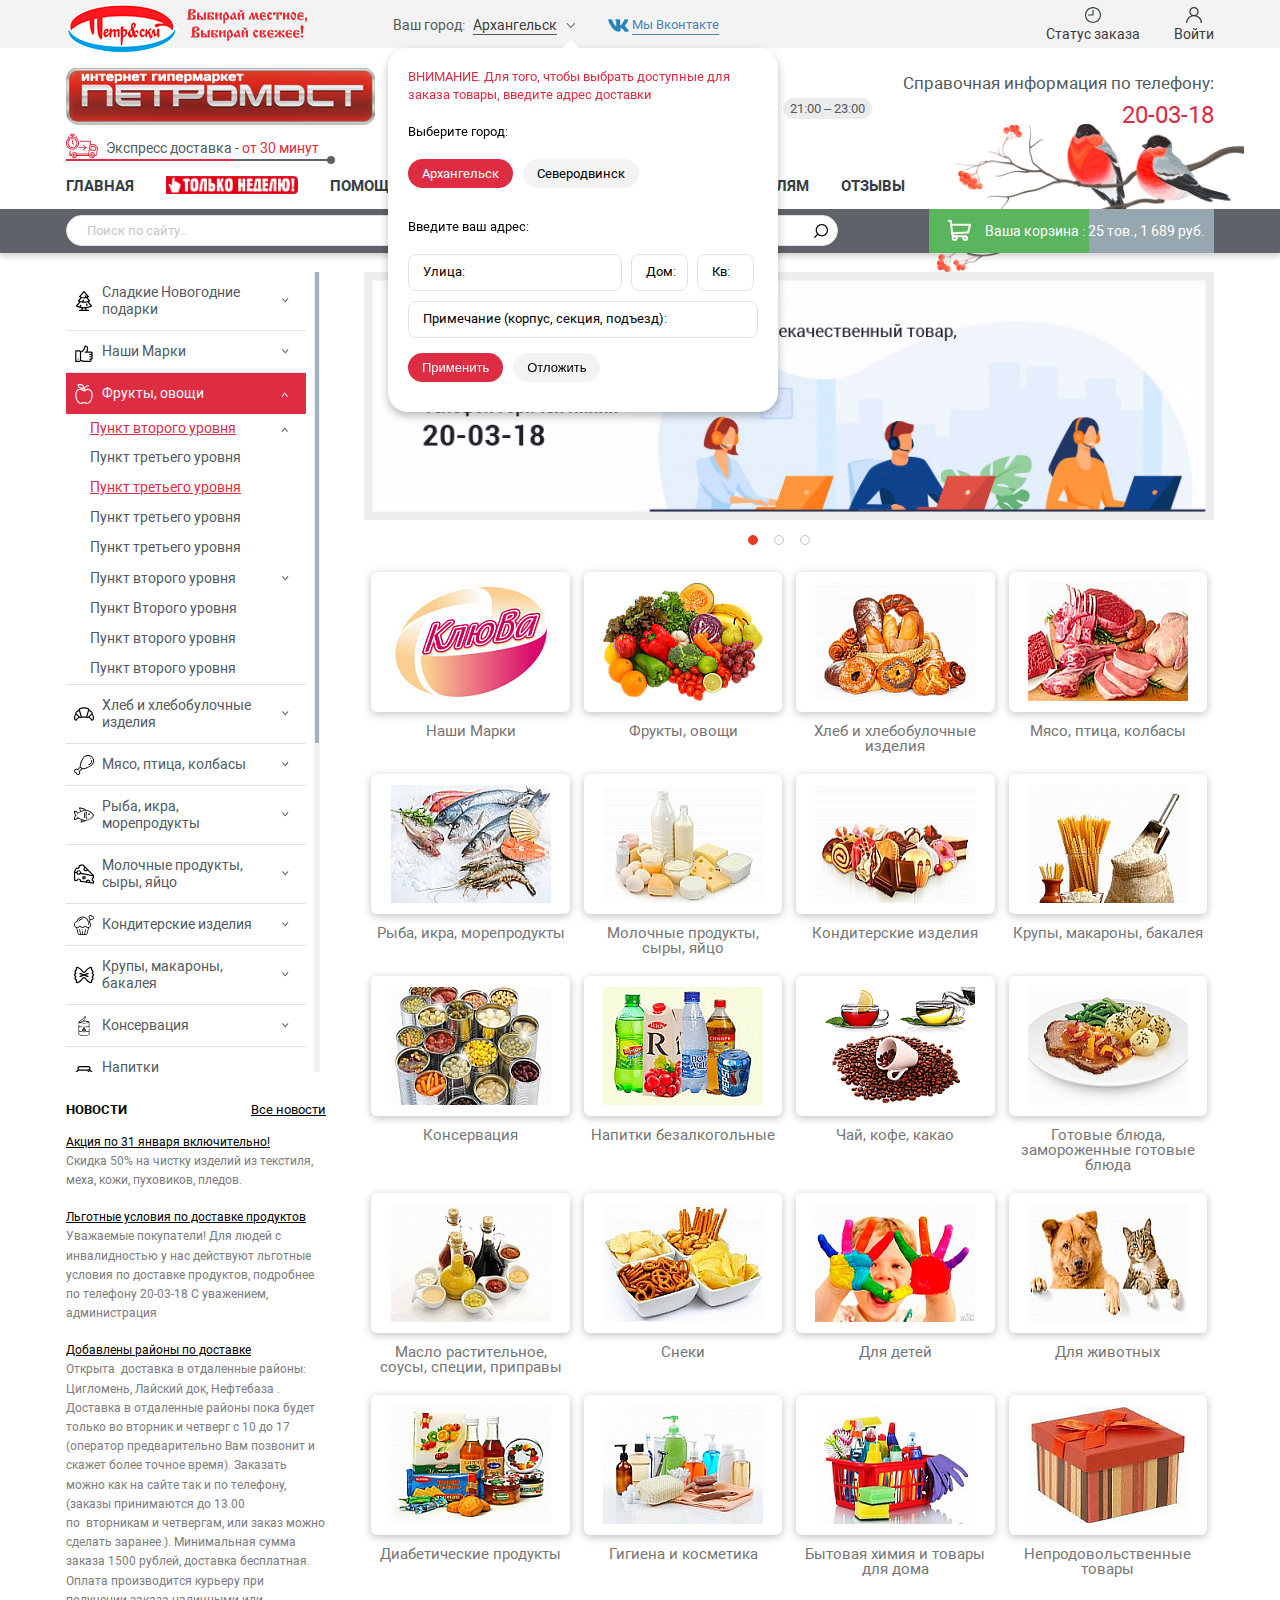
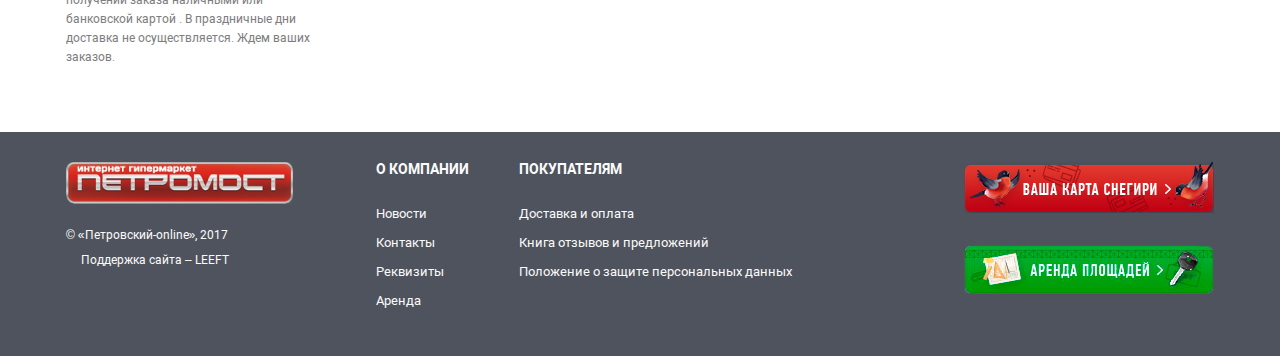
==== commit 10b652a1: "edit basket widget" ====
--- a/docs/index.html
+++ b/docs/index.html
@@ -199,7 +199,7 @@
                 <div class="header__bottom-cart js-show-cart" data-delivery-price="3000" data-current-price="1689">
     <span class="header__bottom-cart-indicator js-cart-indicator"></span>
     <div class="header__bottom-cart-content">
-        <a class="header__bottom-cart-link" href="#">Ваша корзина</a>
+        <span class="header__bottom-cart-link">Ваша корзина</span>
         :
         <span class="cart-price">25</span>
         тов.,
--- a/docs/styles/index.css
+++ b/docs/styles/index.css
@@ -601,6 +601,8 @@
           left: -37px;
           background: url("../assets/img/cart.png") no-repeat left; }
       .header__bottom-cart-baloon {
+        max-height: 333px;
+        overflow-y: scroll;
         position: absolute;
         display: none;
         top: 100%;
@@ -613,6 +615,17 @@
         width: 540px;
         border-radius: 4px;
         box-shadow: 0px 4px 9px 0px rgba(0, 0, 0, 0.25); }
+
+        .header__bottom-cart-baloon::-webkit-scrollbar {
+            width: 0; 
+            
+        }
+
+        .header__bottom-cart-baloon::-webkit-scrollbar-thumb {
+            width: 4px;
+            background-color: #a0b2bd;
+        } 
+
         .header__bottom-cart-baloon ::-webkit-scrollbar {
           width: 0; }
         .header__bottom-cart-baloon.active {
